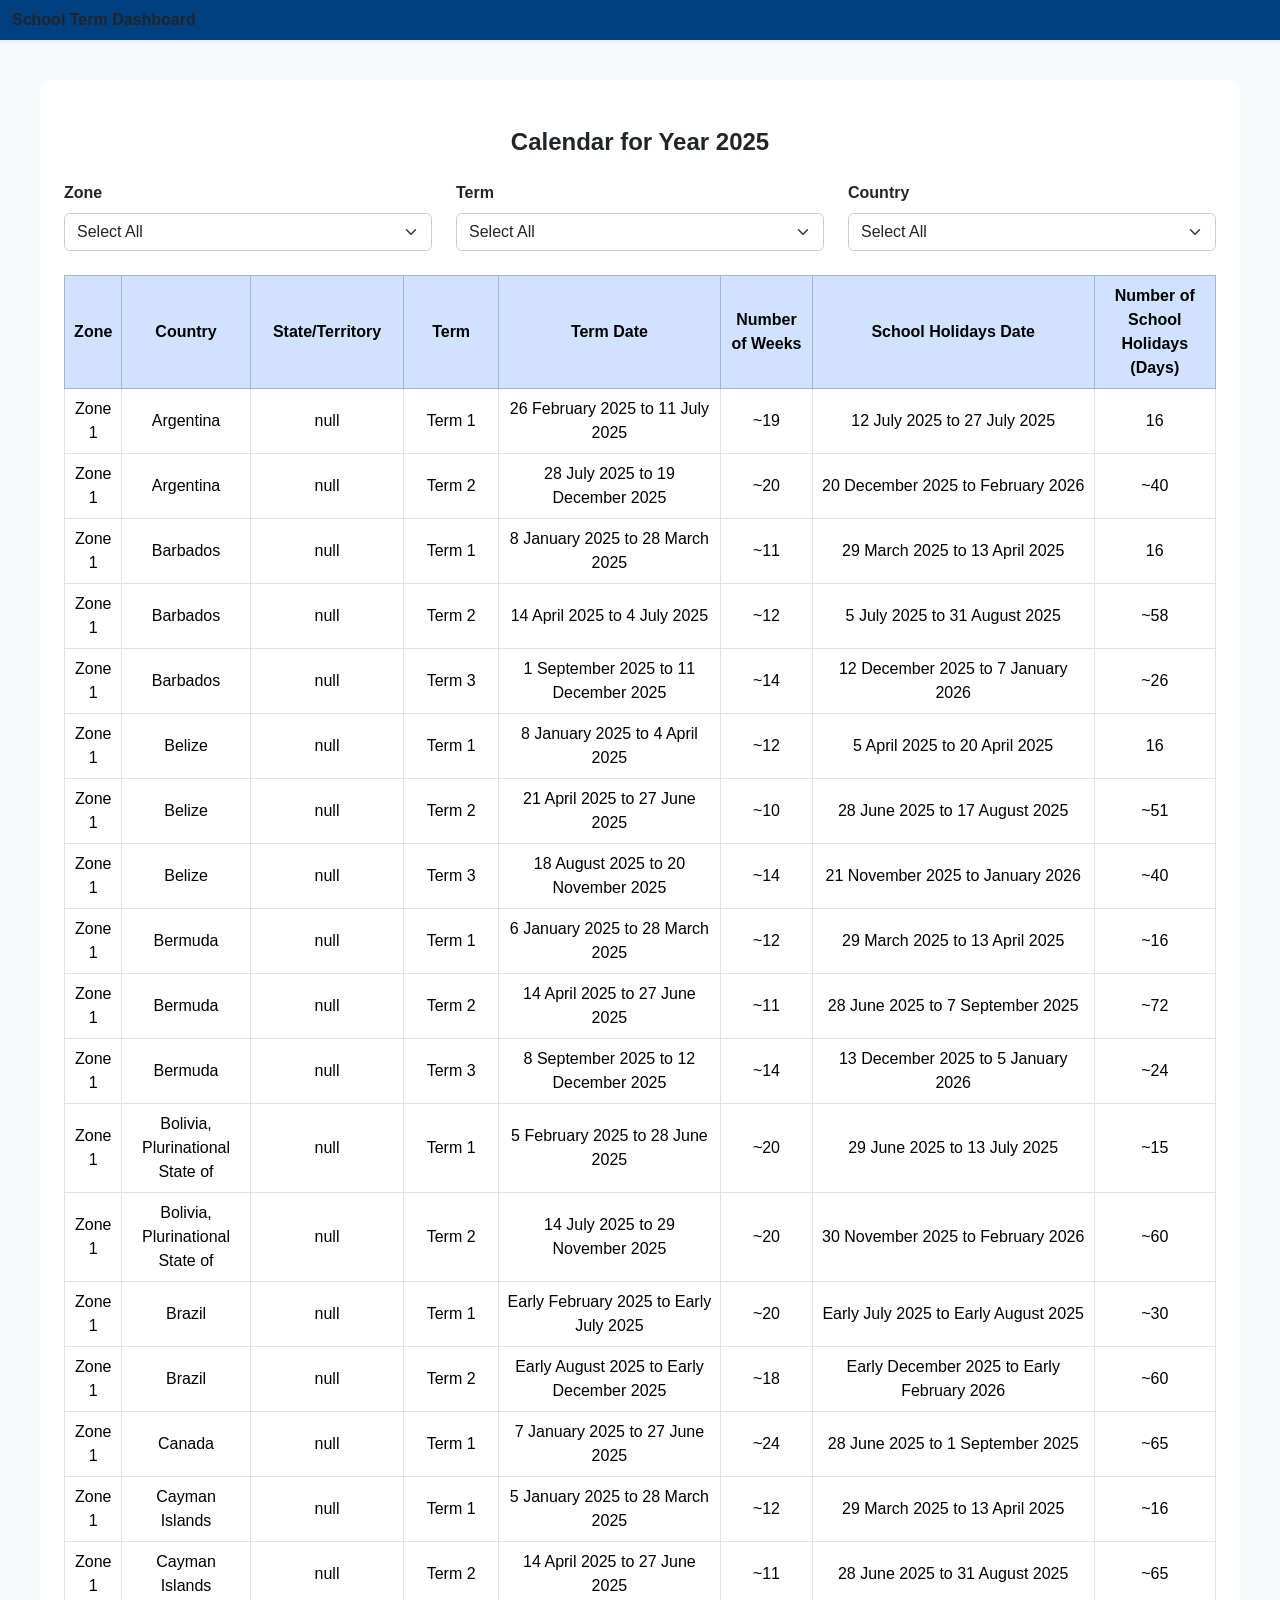
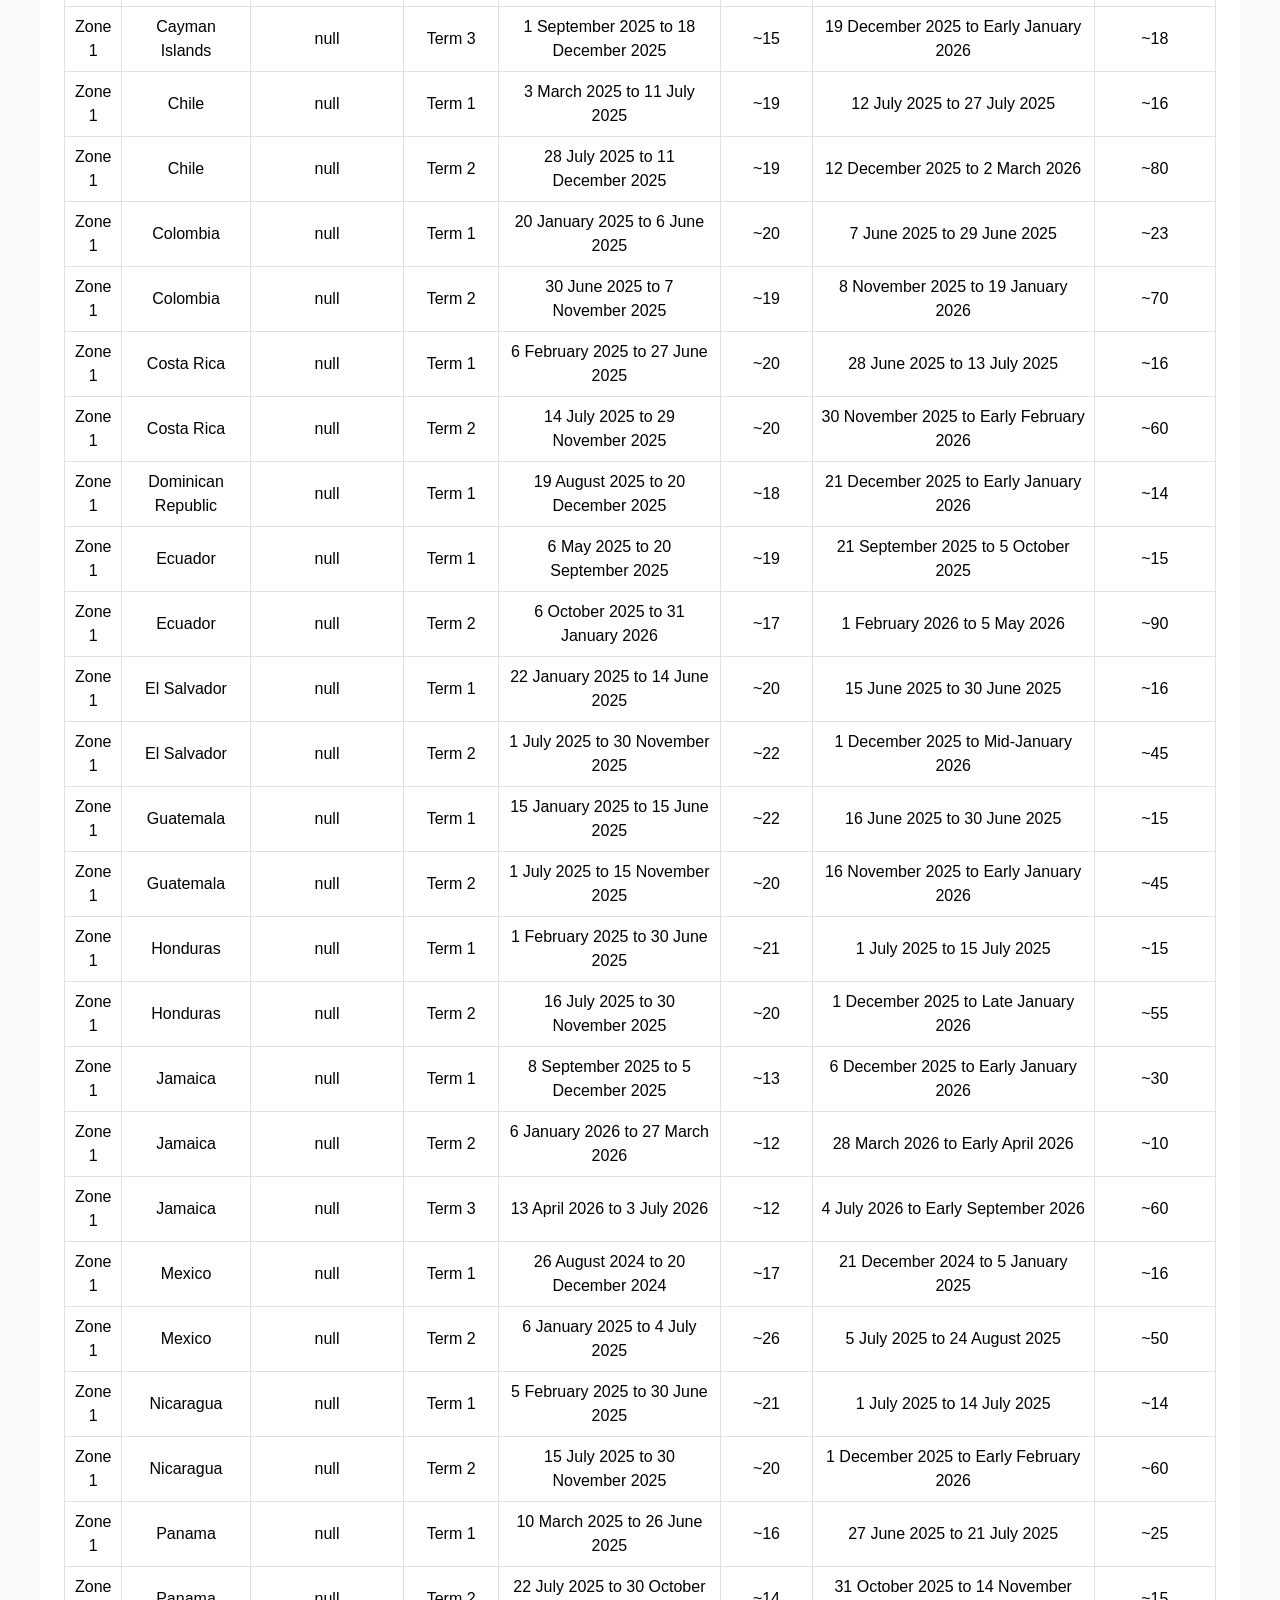
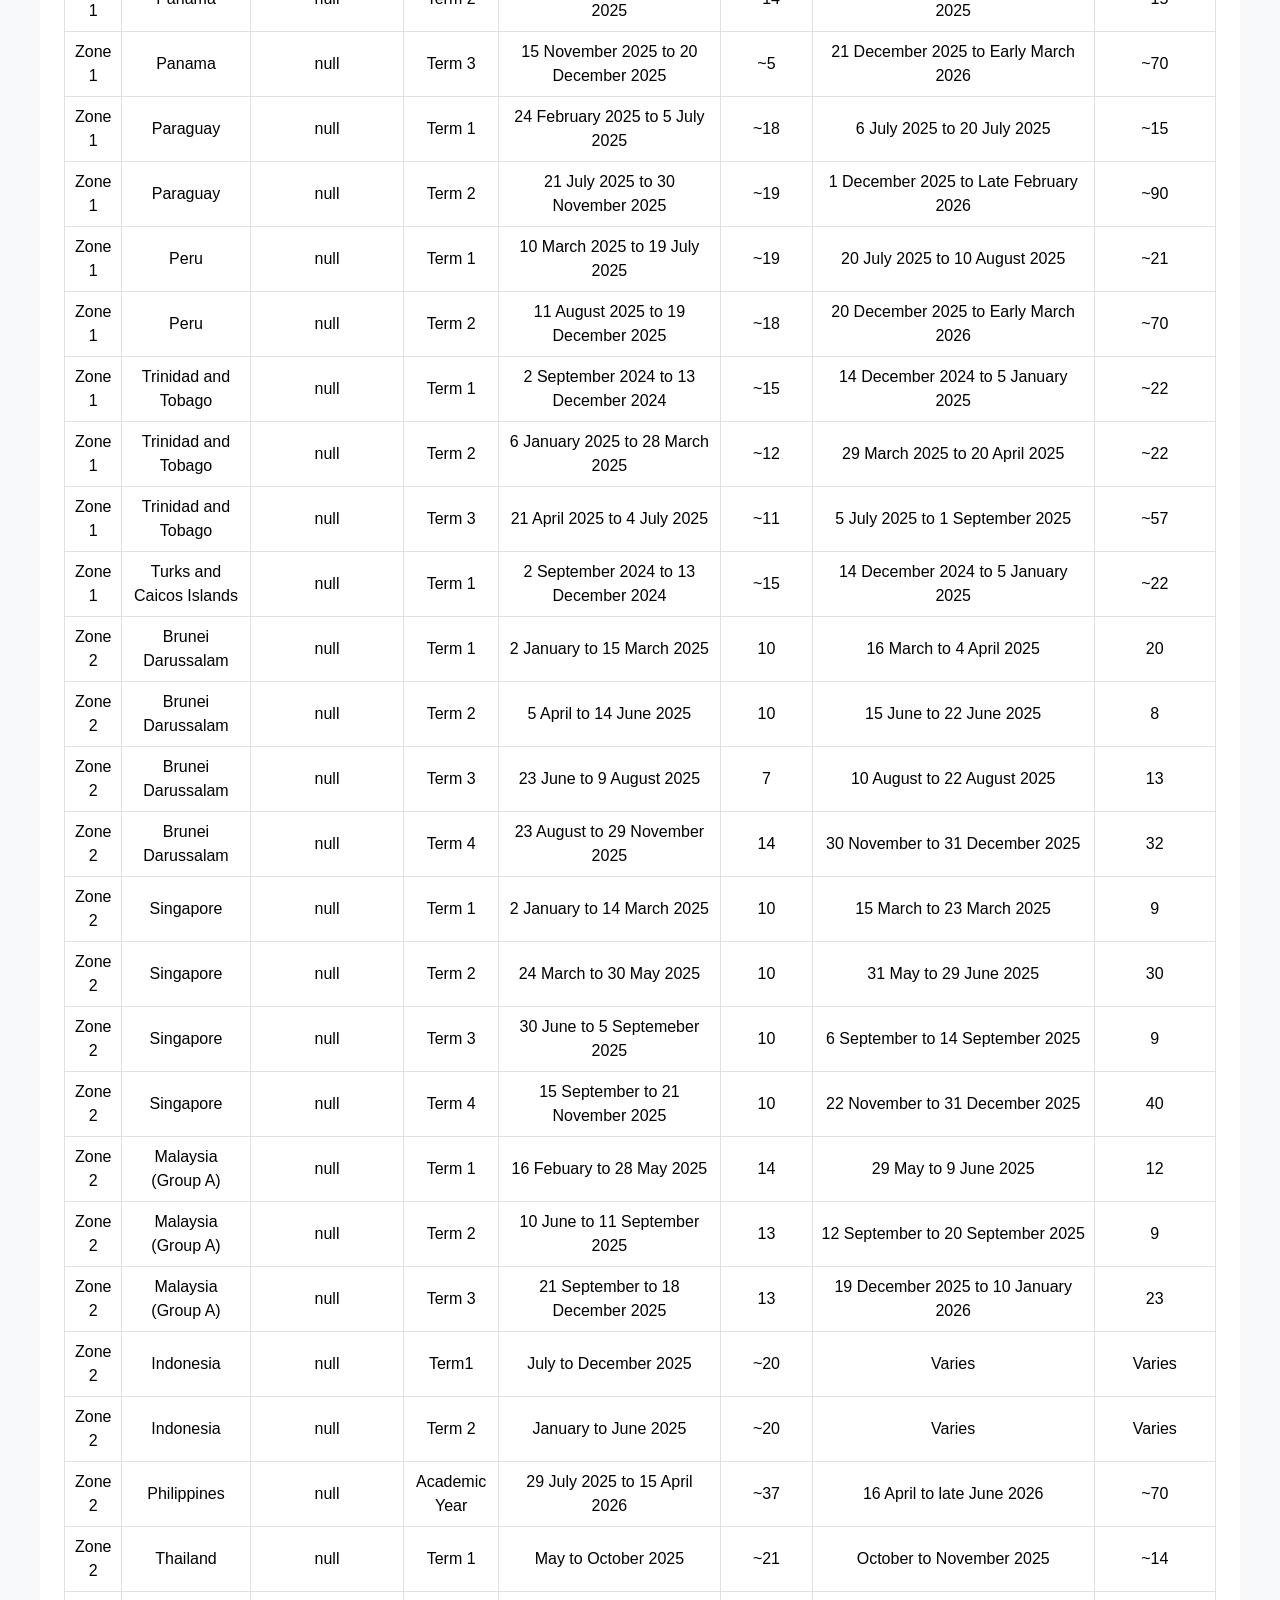
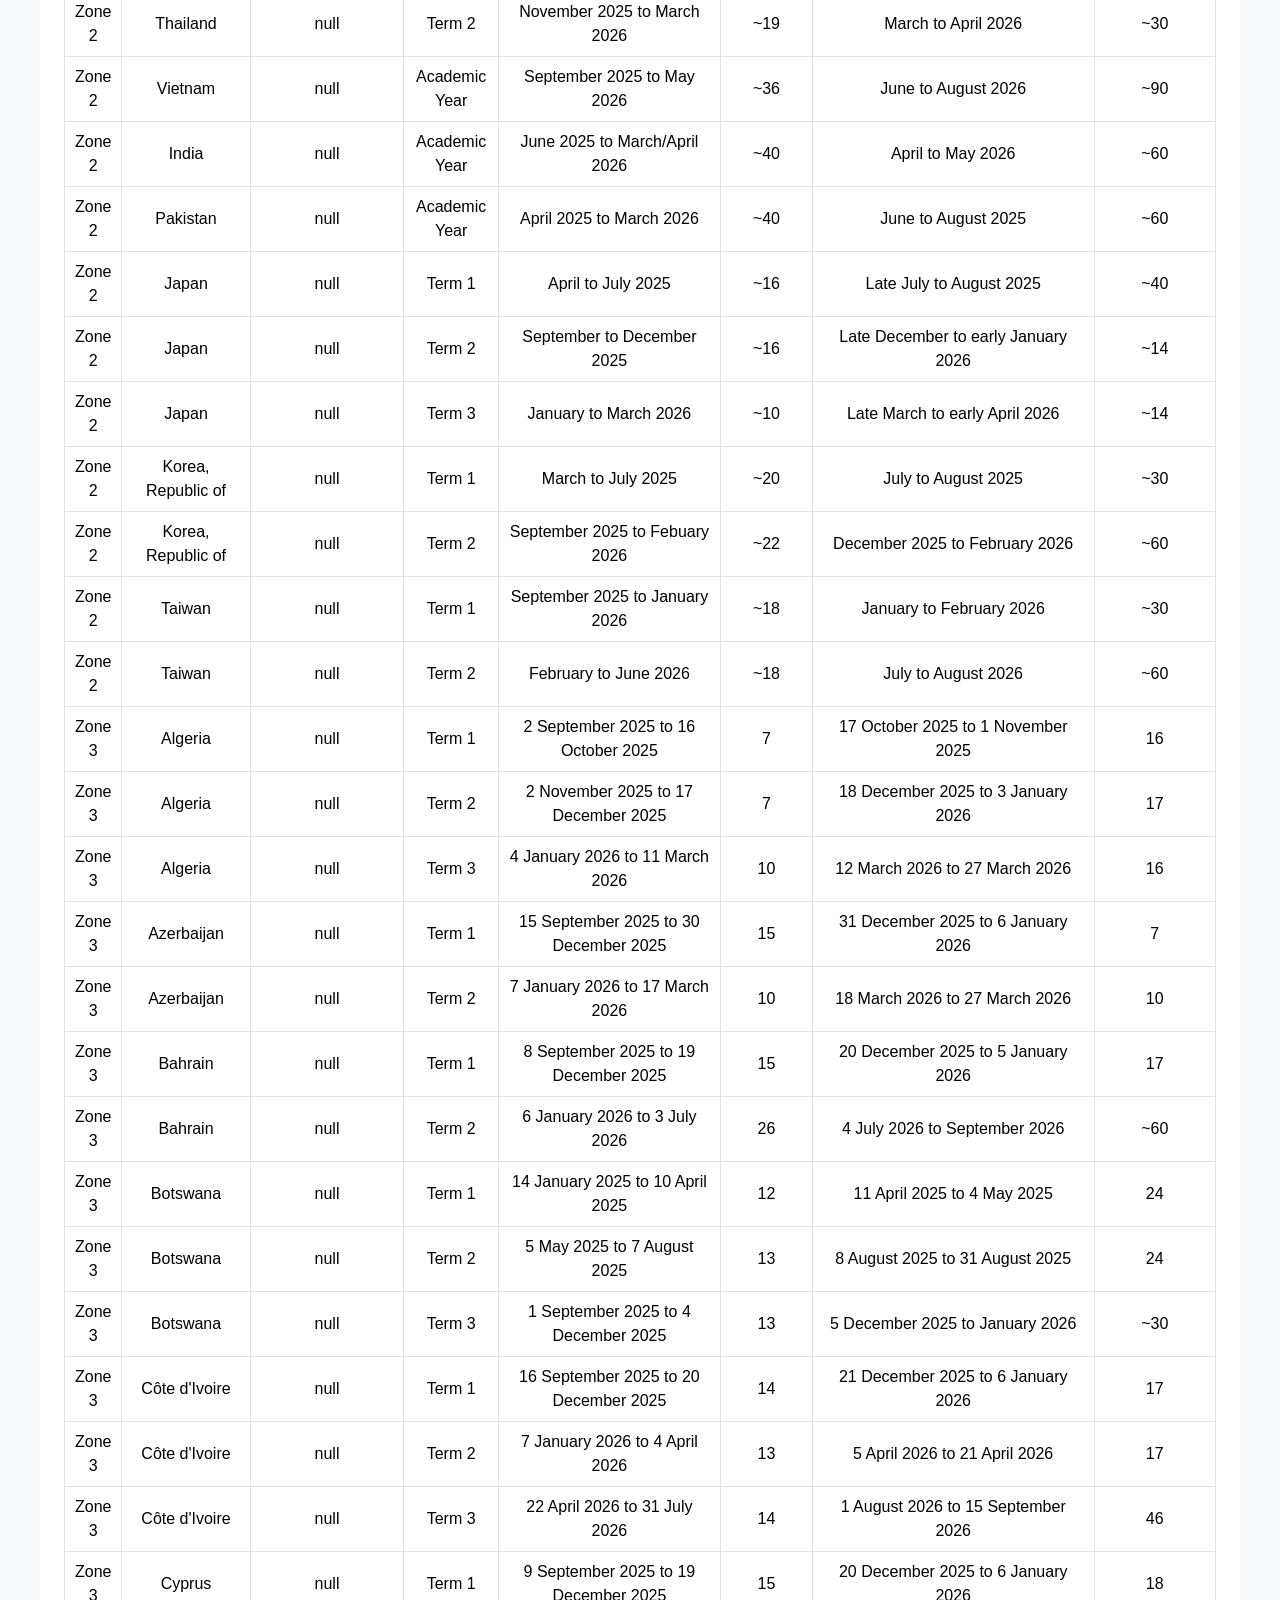
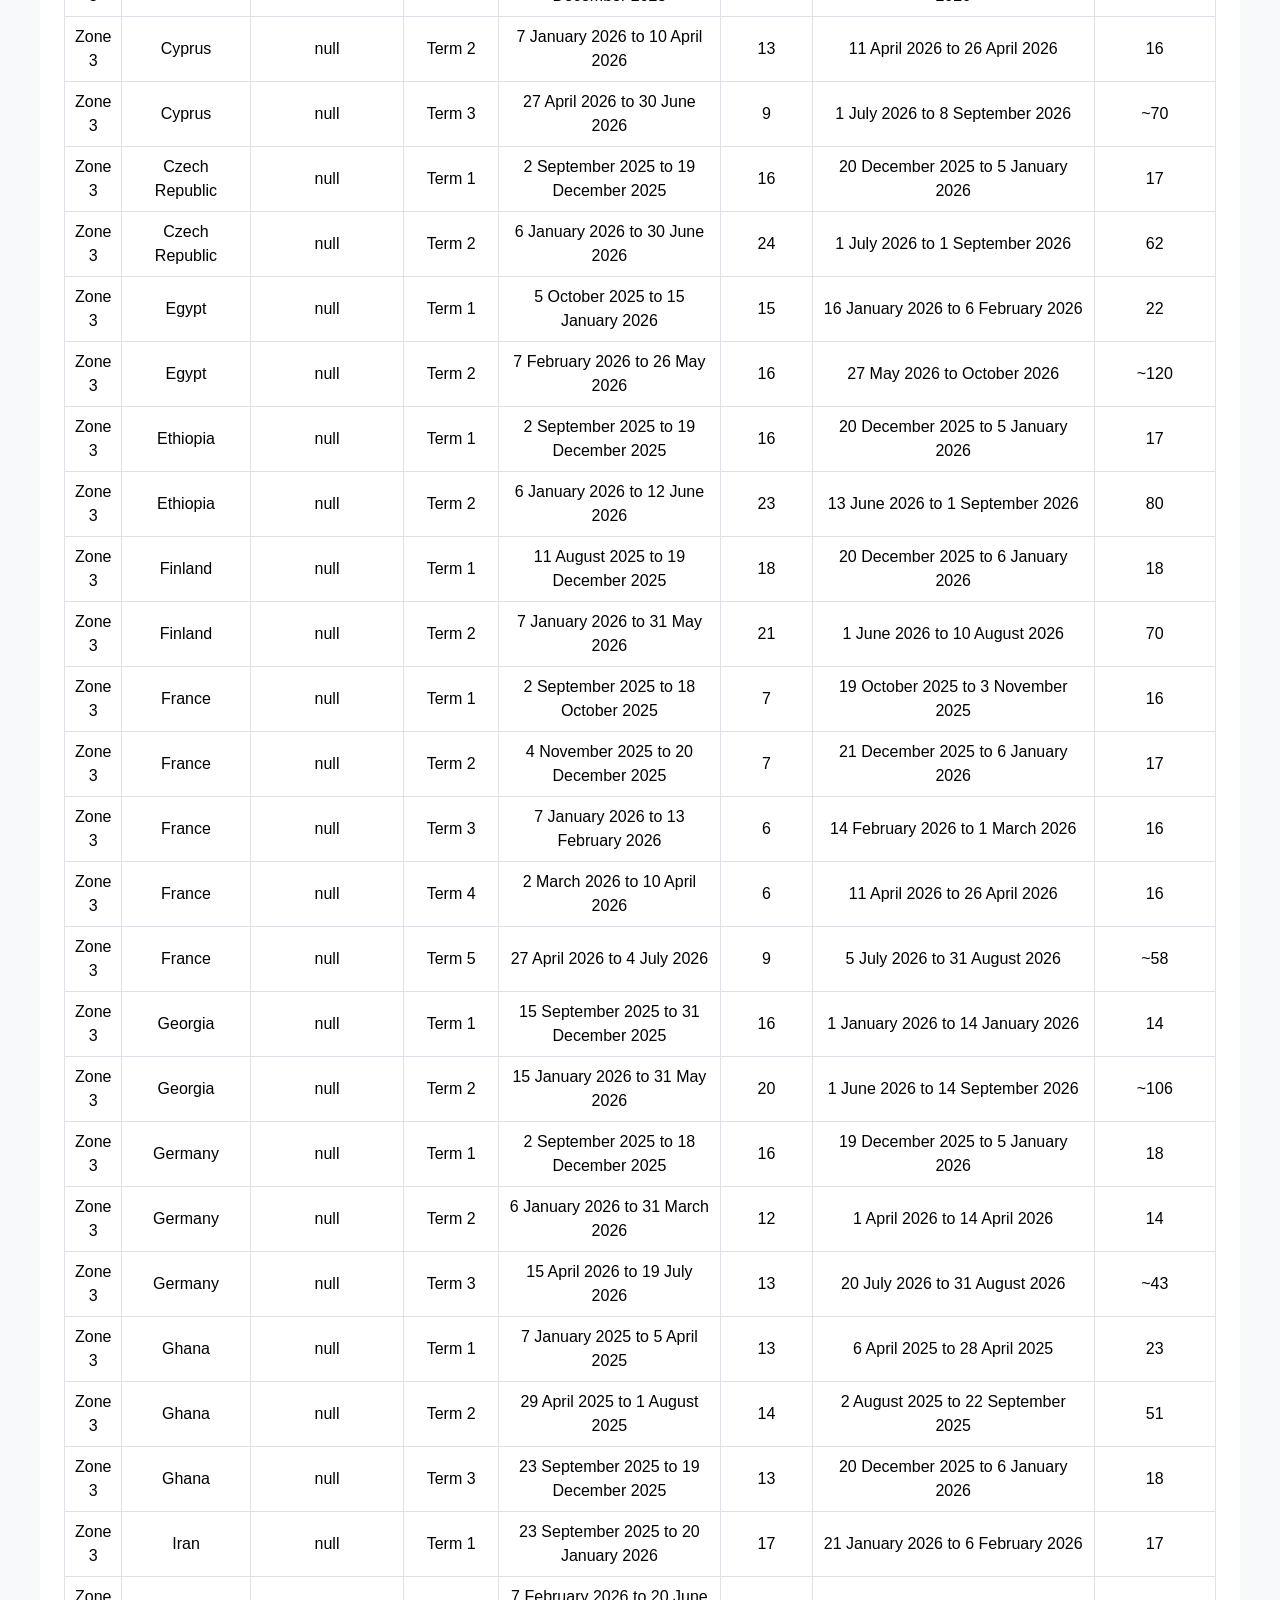
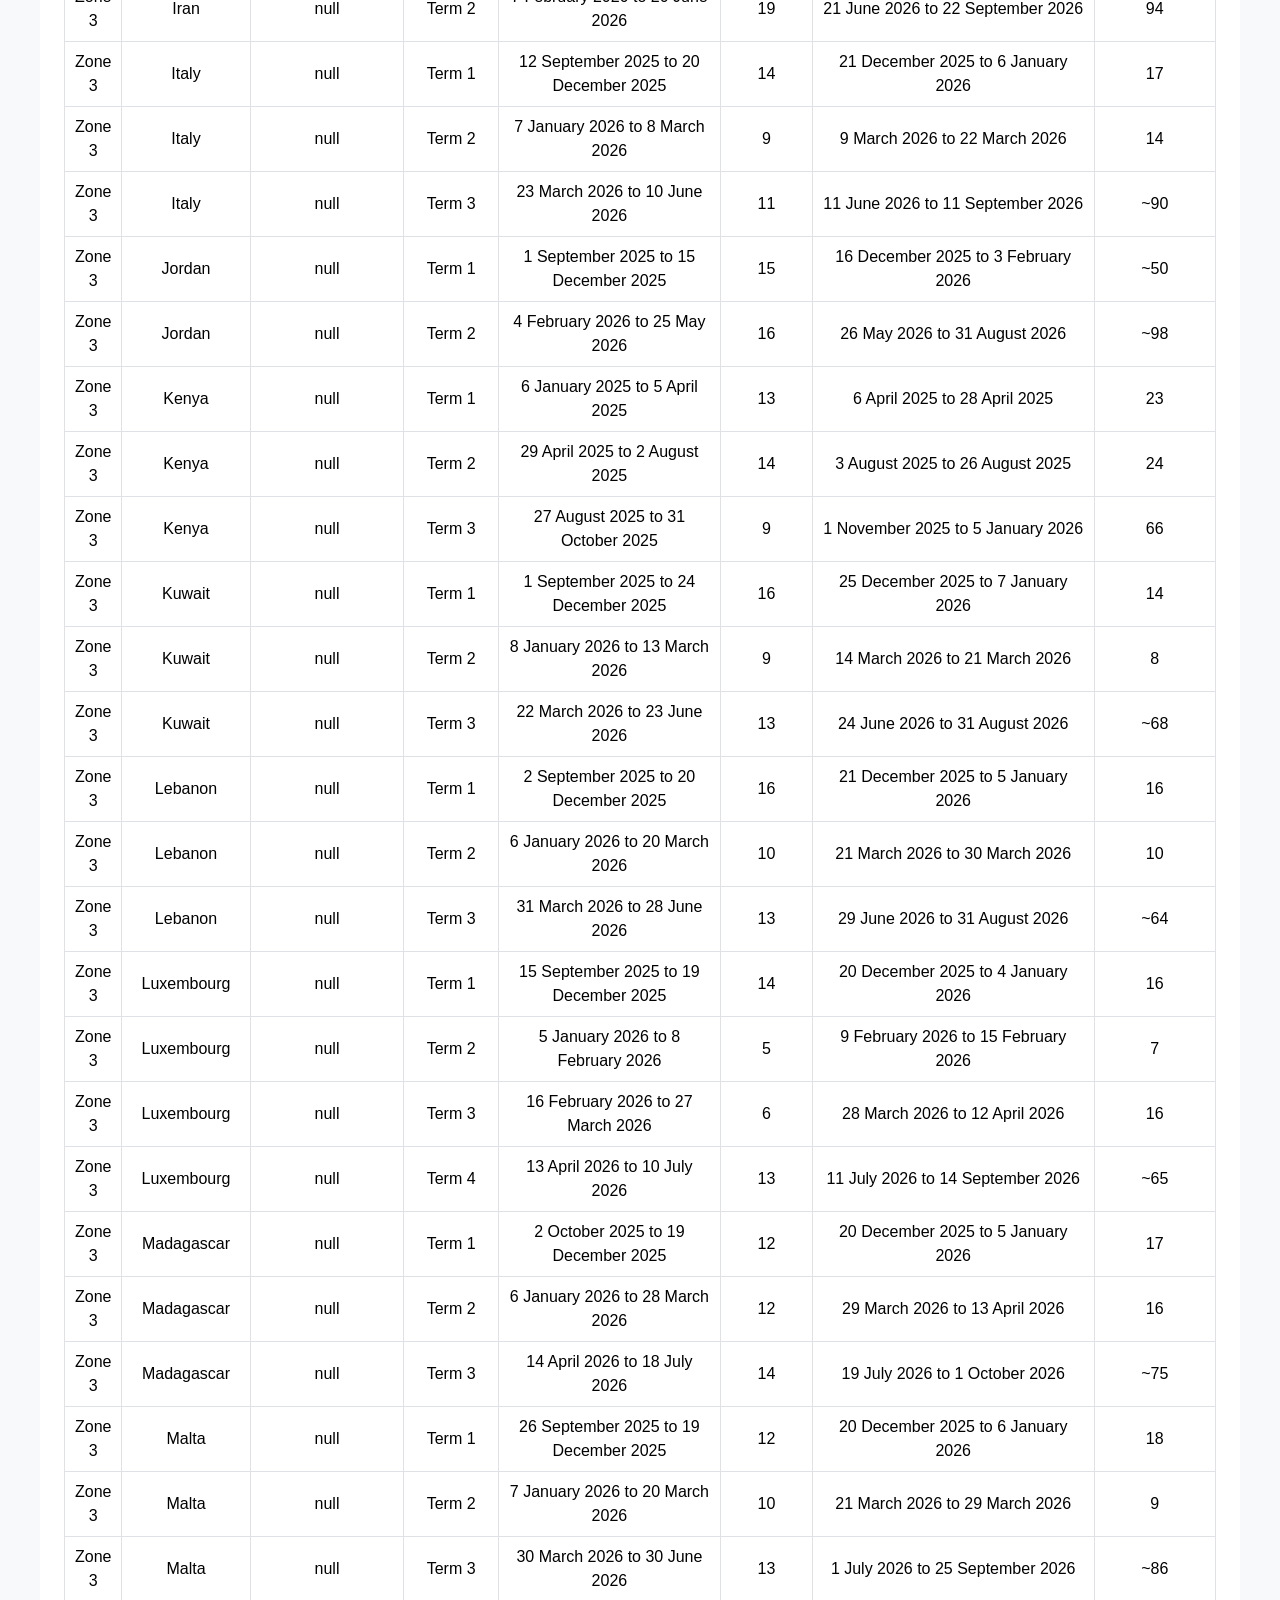
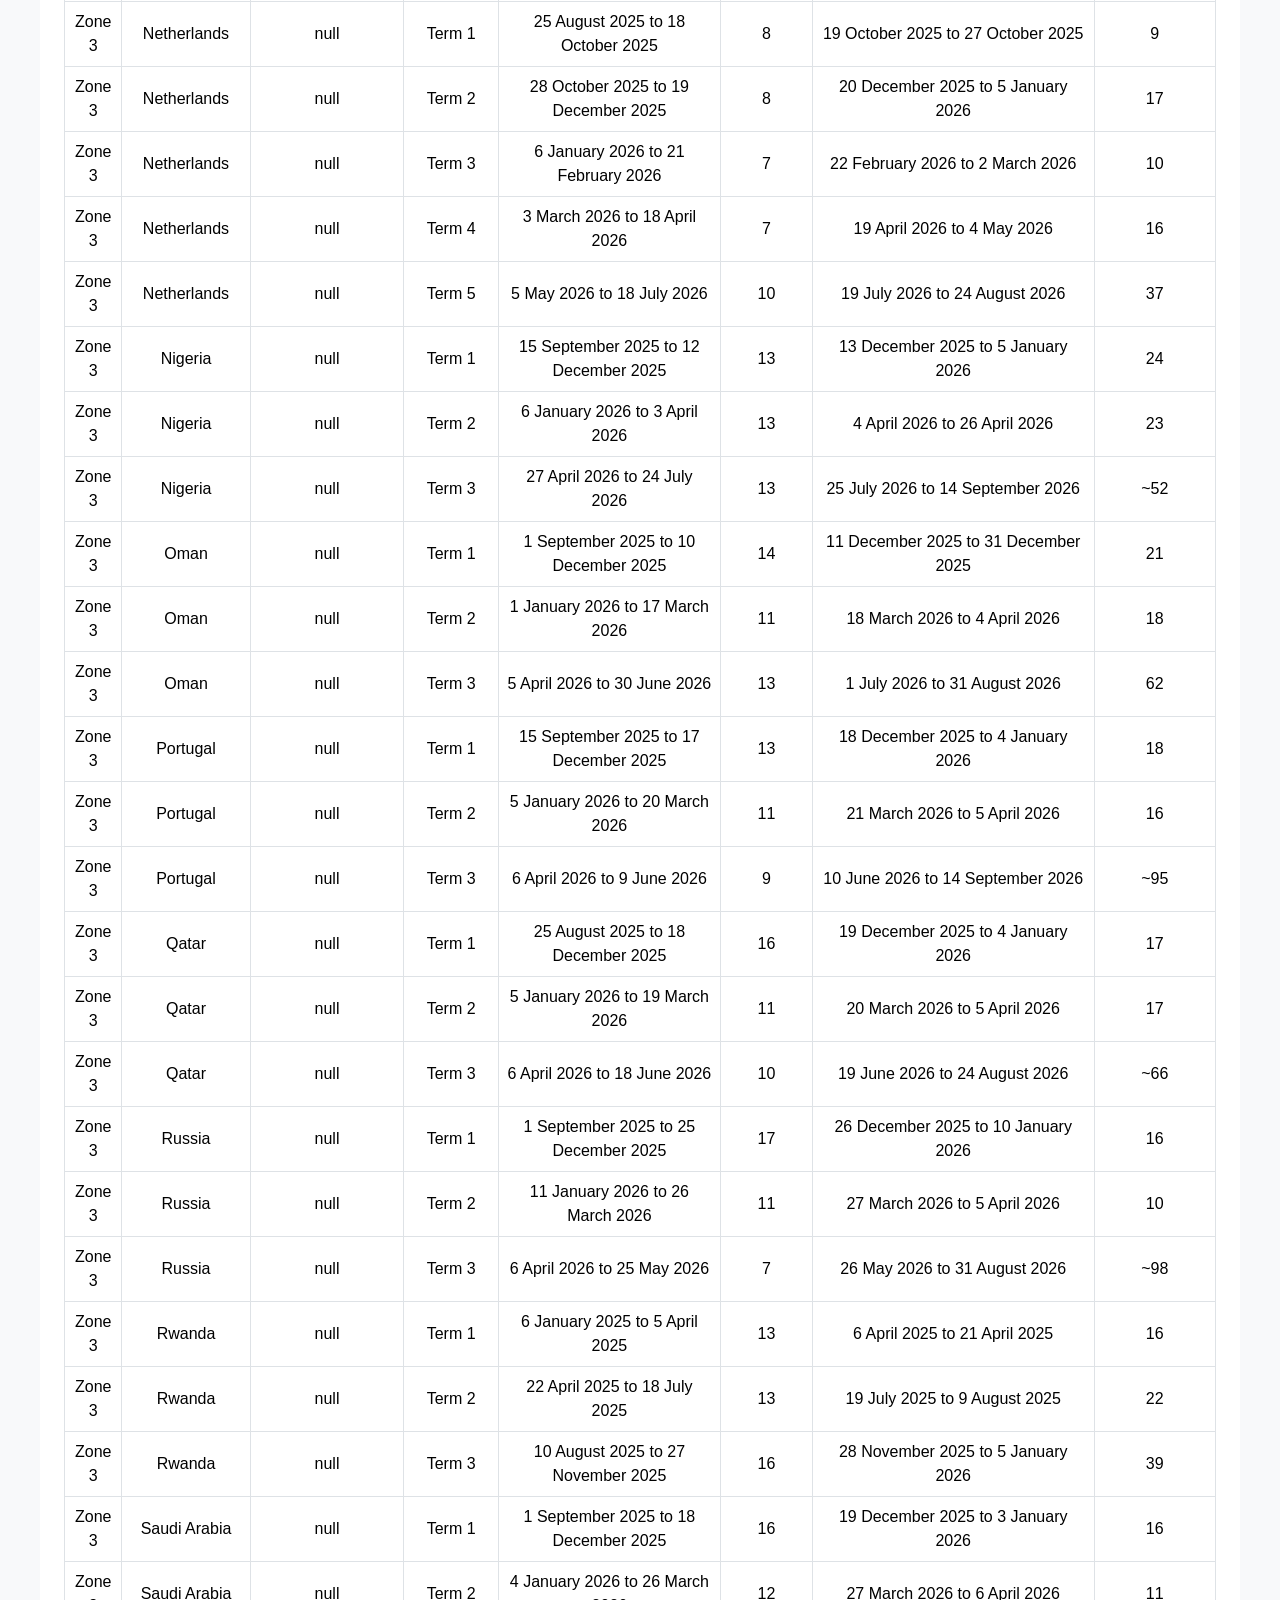
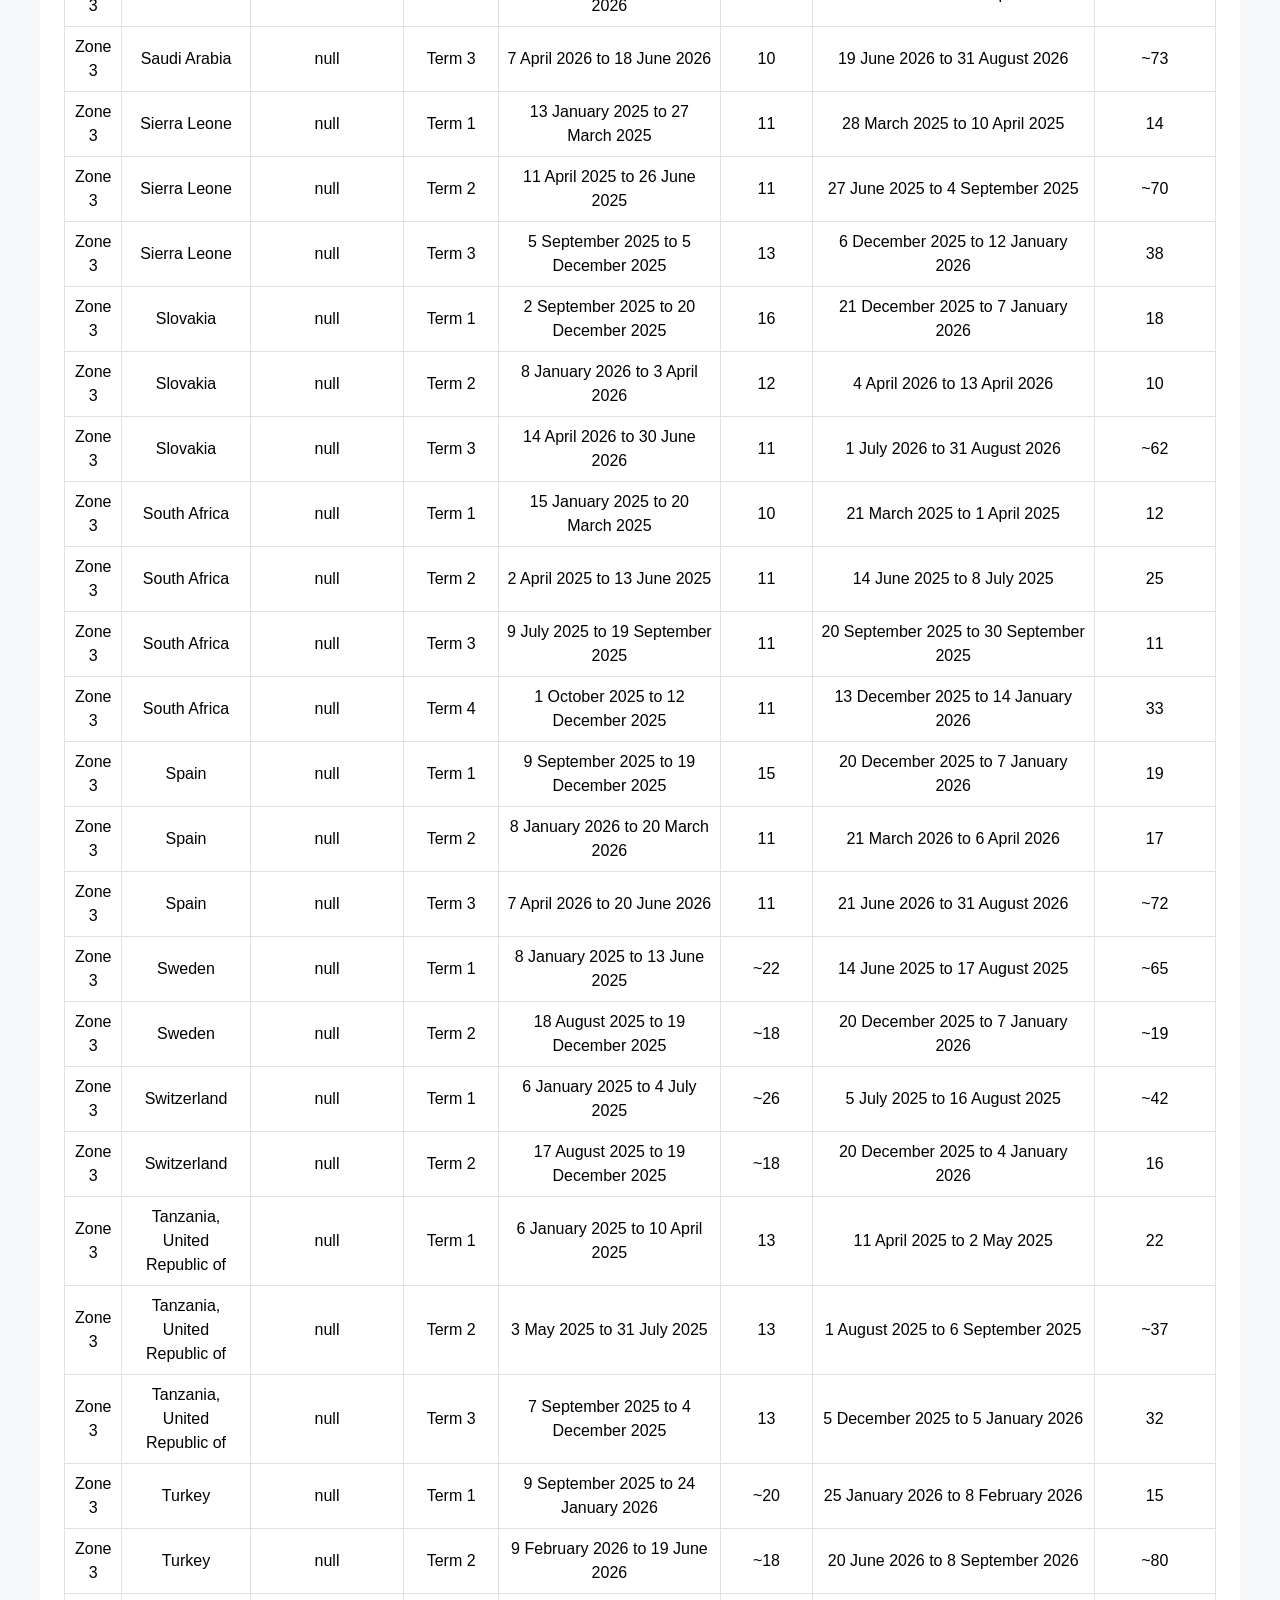
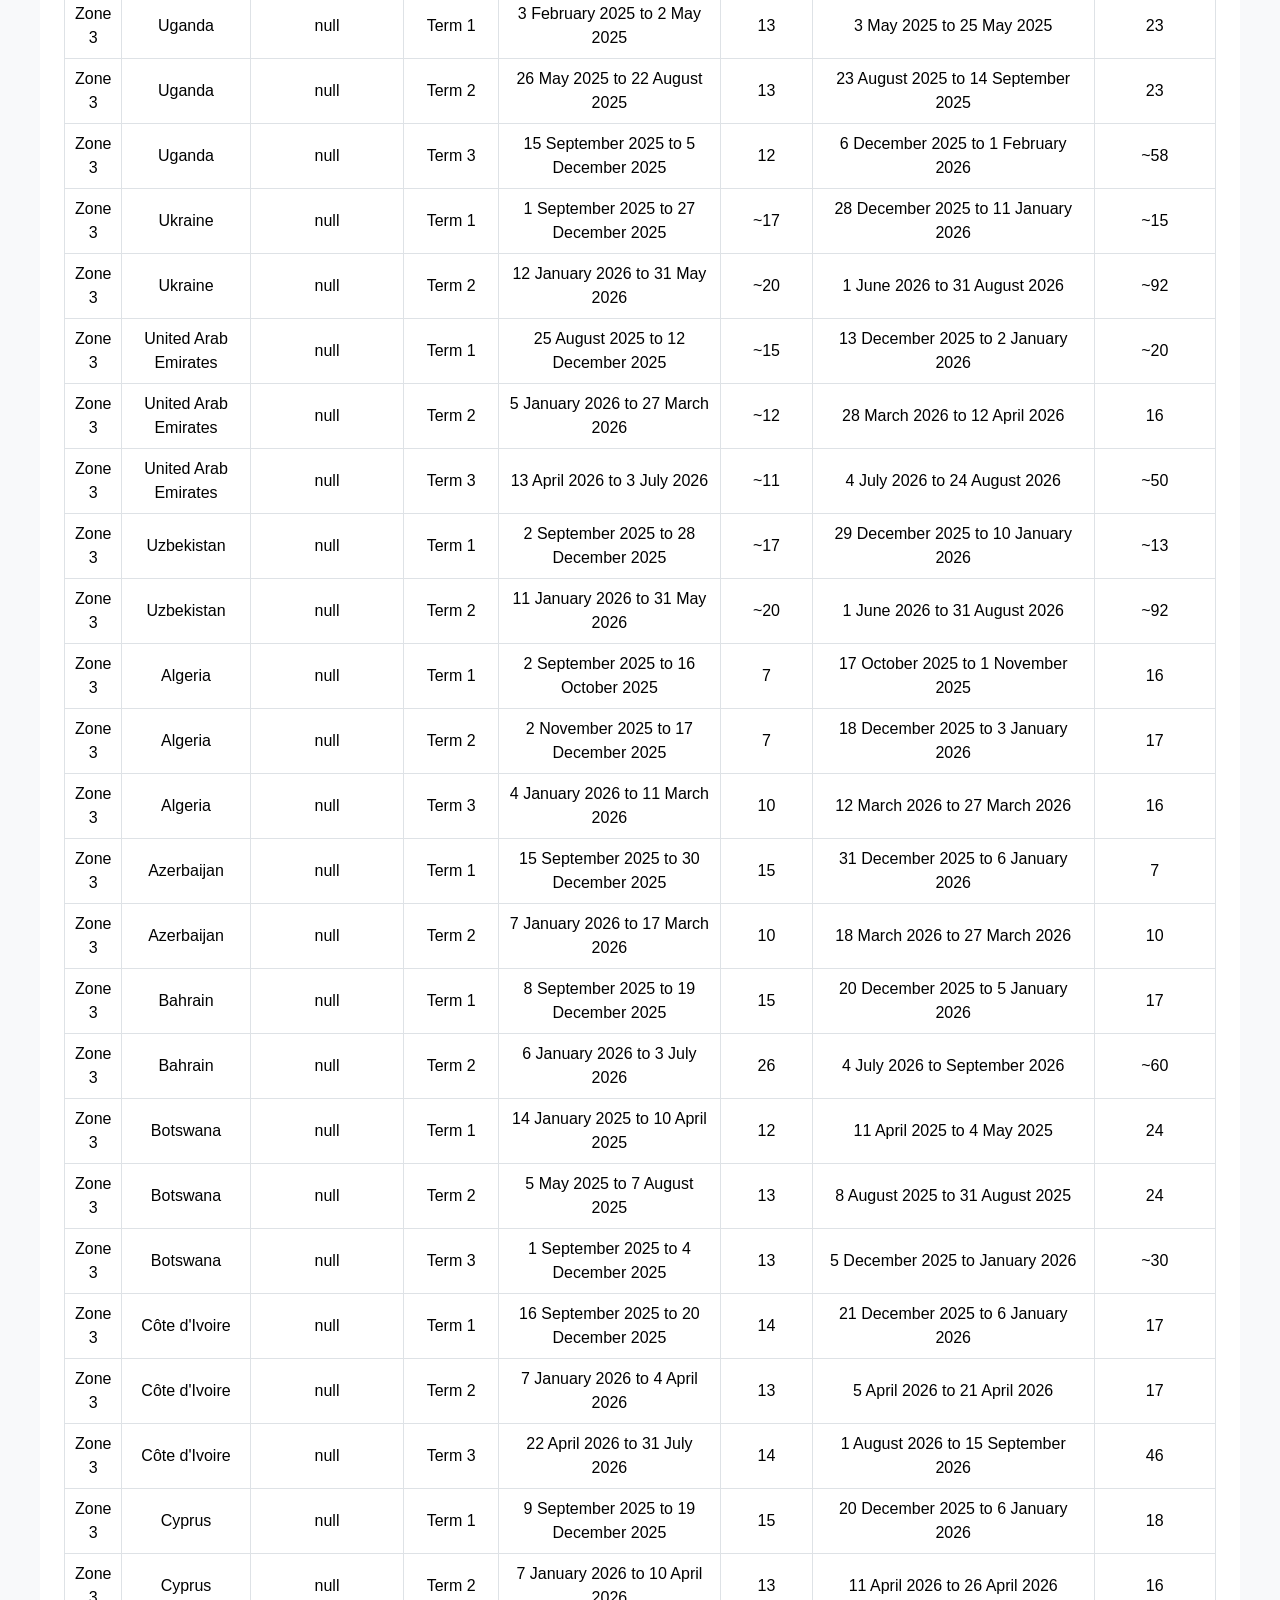
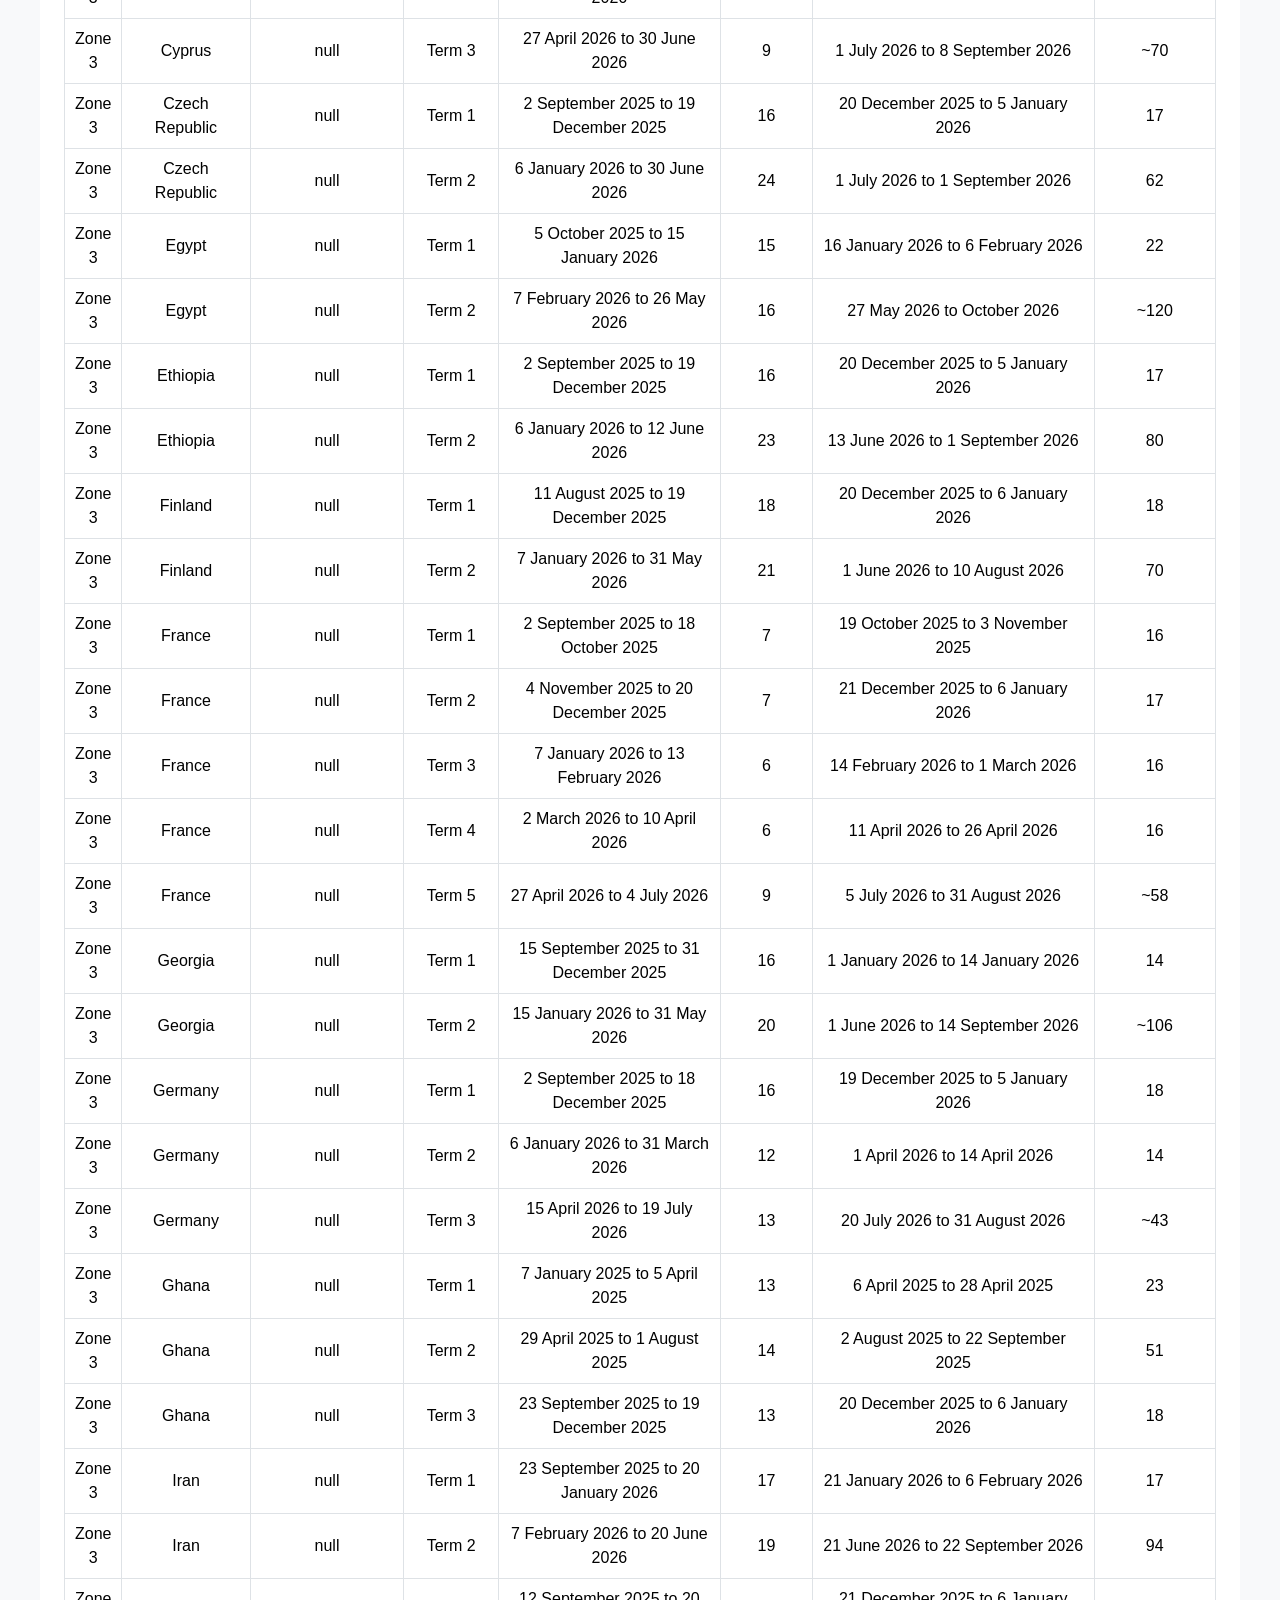
==== index.html @ 997d92f4 "Summary" ====
<!DOCTYPE html>
<html lang="en">
<head>
  <meta charset="UTF-8" />
  <title>Scholastic | School Term Dashboard</title>
  <meta name="viewport" content="width=device-width, initial-scale=1.0" />
  <link href="https://cdn.jsdelivr.net/npm/bootstrap@5.3.0-alpha1/dist/css/bootstrap.min.css" rel="stylesheet">
  <link rel="stylesheet" href="css/styles.css" />
</head>
<body>

  <nav class="navbar navbar-expand-lg navbar-dark bg-primary shadow-sm fixed-top">
    <div class="container-fluid">
      <span class="fw-bold">School Term Dashboard</span>
    </div>
  </nav>

  <main class="container dashboard-content">
    
    <!-- New label for the calendar year -->
    <div class="text-center my-4">
      <h4 class="fw-bold">Calendar for Year 2025</h4>
    </div>

    <div class="filters row mb-4">
      <div class="col-md-4">
        <label for="zoneFilter" class="form-label">Zone</label>
        <select id="zoneFilter" class="form-select">
          <option value="">All Zones</option>
        </select>
      </div>
      <div class="col-md-4">
        <label for="termFilter" class="form-label">Term</label>
        <select id="termFilter" class="form-select">
          <option value="">All Terms</option>
        </select>
      </div>
      <div class="col-md-4">
        <label for="countryFilter" class="form-label">Country</label>
        <select id="countryFilter" class="form-select">
          <option value="">All Countries</option>
        </select>
      </div>
    </div>

    <div class="table-responsive">
      <table class="table table-hover table-bordered text-center">
        <thead class="table-primary">
          <tr>
            <th>Zone</th>
            <th>Country</th>
            <th>State/Territory</th>
            <th>Term</th>
            <th>Term Date</th>
            <th>Number of Weeks</th>
            <th>School Holidays Date</th>
            <th>Number of School Holidays (Days)</th>
          </tr>
        </thead>
        <tbody id="dataTable"></tbody>
      </table>
    </div>
  </main>

  <script src="js/script.js"></script>
  <script src="https://cdn.jsdelivr.net/npm/bootstrap@5.3.0-alpha1/dist/js/bootstrap.bundle.min.js"></script>
</body>
</html>
---- css/styles.css ----
body {
  background-color: #f8f9fa;
  padding-top: 80px;
  font-family: 'Segoe UI', Tahoma, Geneva, Verdana, sans-serif;
}
.container {
    max-width: 1200px;
    margin-top: 40px; /* added margin to create space from navbar */
    padding: 24px 24px 40px;
    background-color: #fff;
    border-radius: 10px;
    
}
.navbar {
  background-color: #004080 !important;
  box-shadow: 0 4px 6px rgba(0, 0, 0, 0.1);
}
.navbar .nav-link,
.navbar .navbar-brand {
    color: #fff !important;
    font-weight: 500;
  }
  
.navbar .nav-link:hover,
.navbar .navbar-brand:hover {
    color: #ffdd57 !important;
  }

.logo {
  height: 60px;
  width: auto;
  padding-left: 10px;
padding-right: 10px;
}

.dashboard-content {
  max-width: 1200px;
  margin: auto;
}

.table thead th {
  vertical-align: middle;
  
}
td.Zone{
  white-space: nowrap;
}
td.Term{
  white-space: nowrap;
}

.table td, .table th {
  vertical-align: middle;
}

.filters select {
  background-color: #fff;
  border: 1px solid #ccc;
}

.filters .form-label {
  font-weight: 600;
}
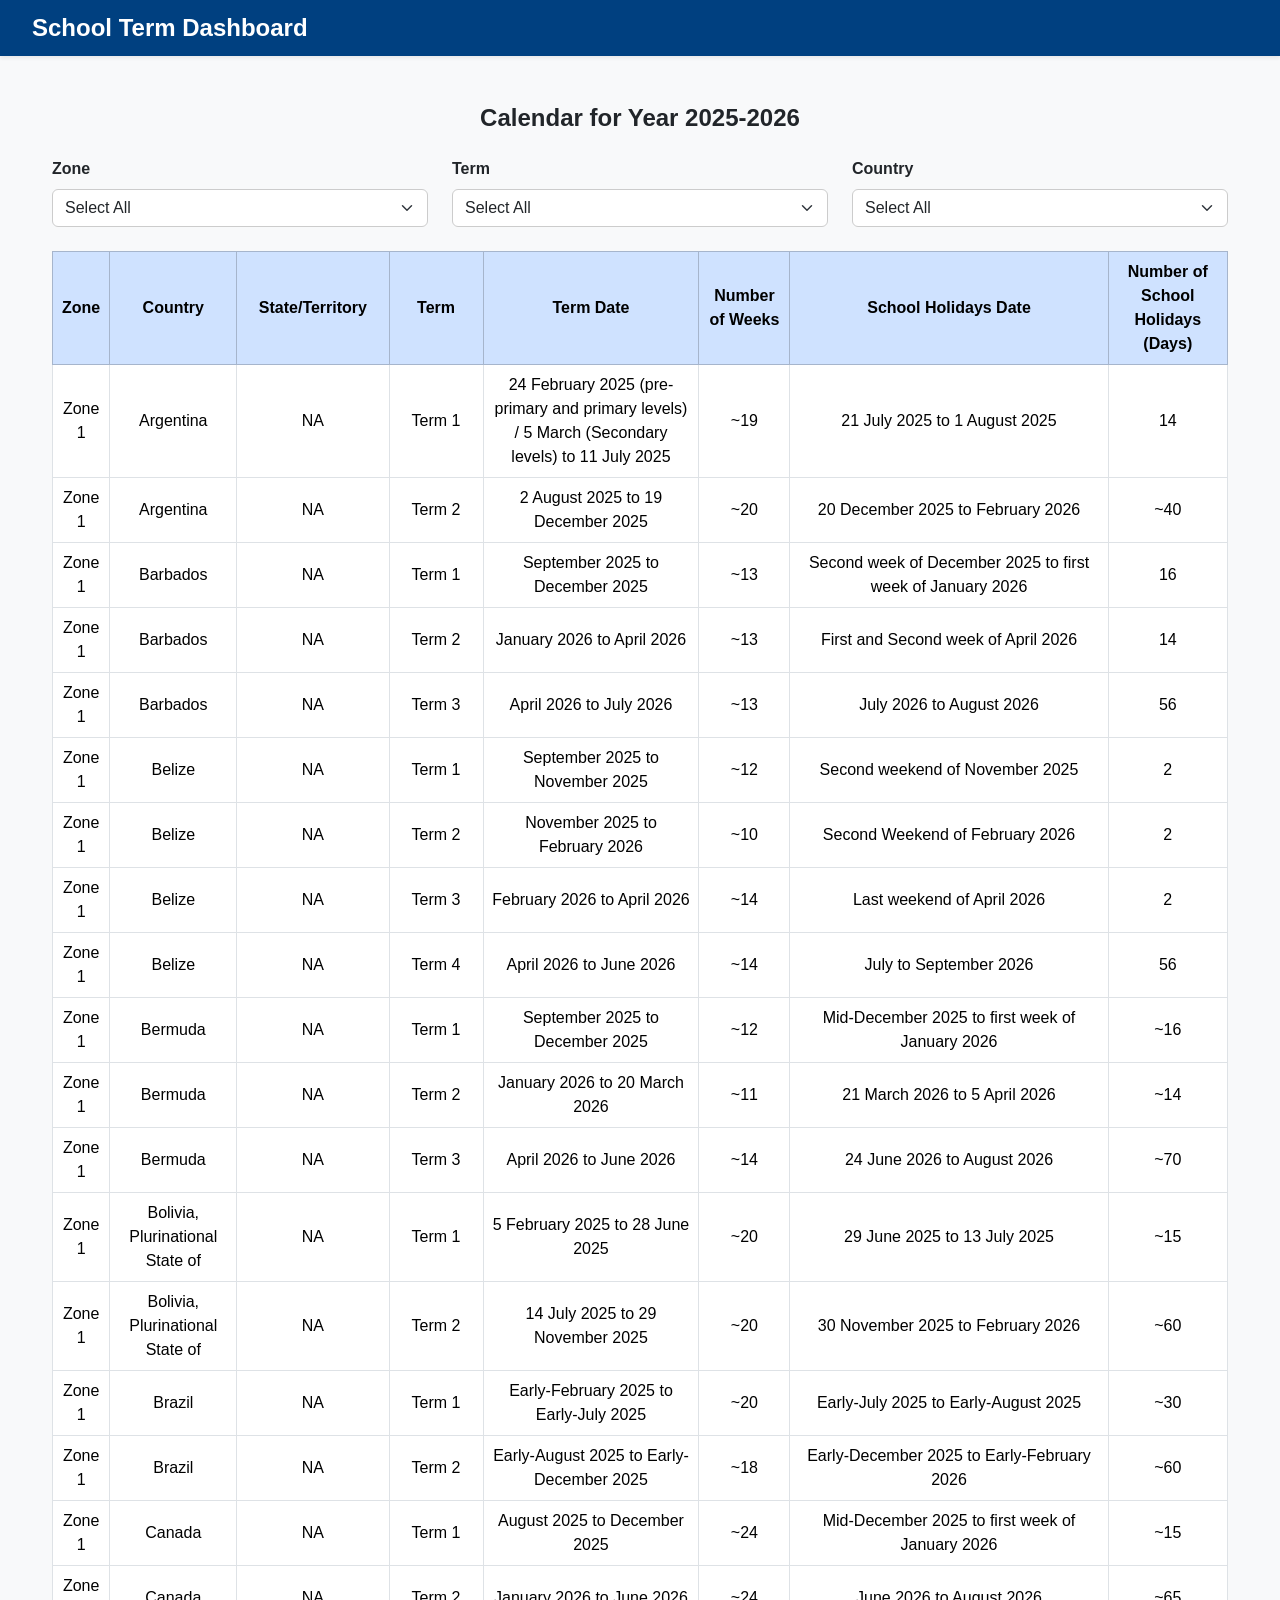
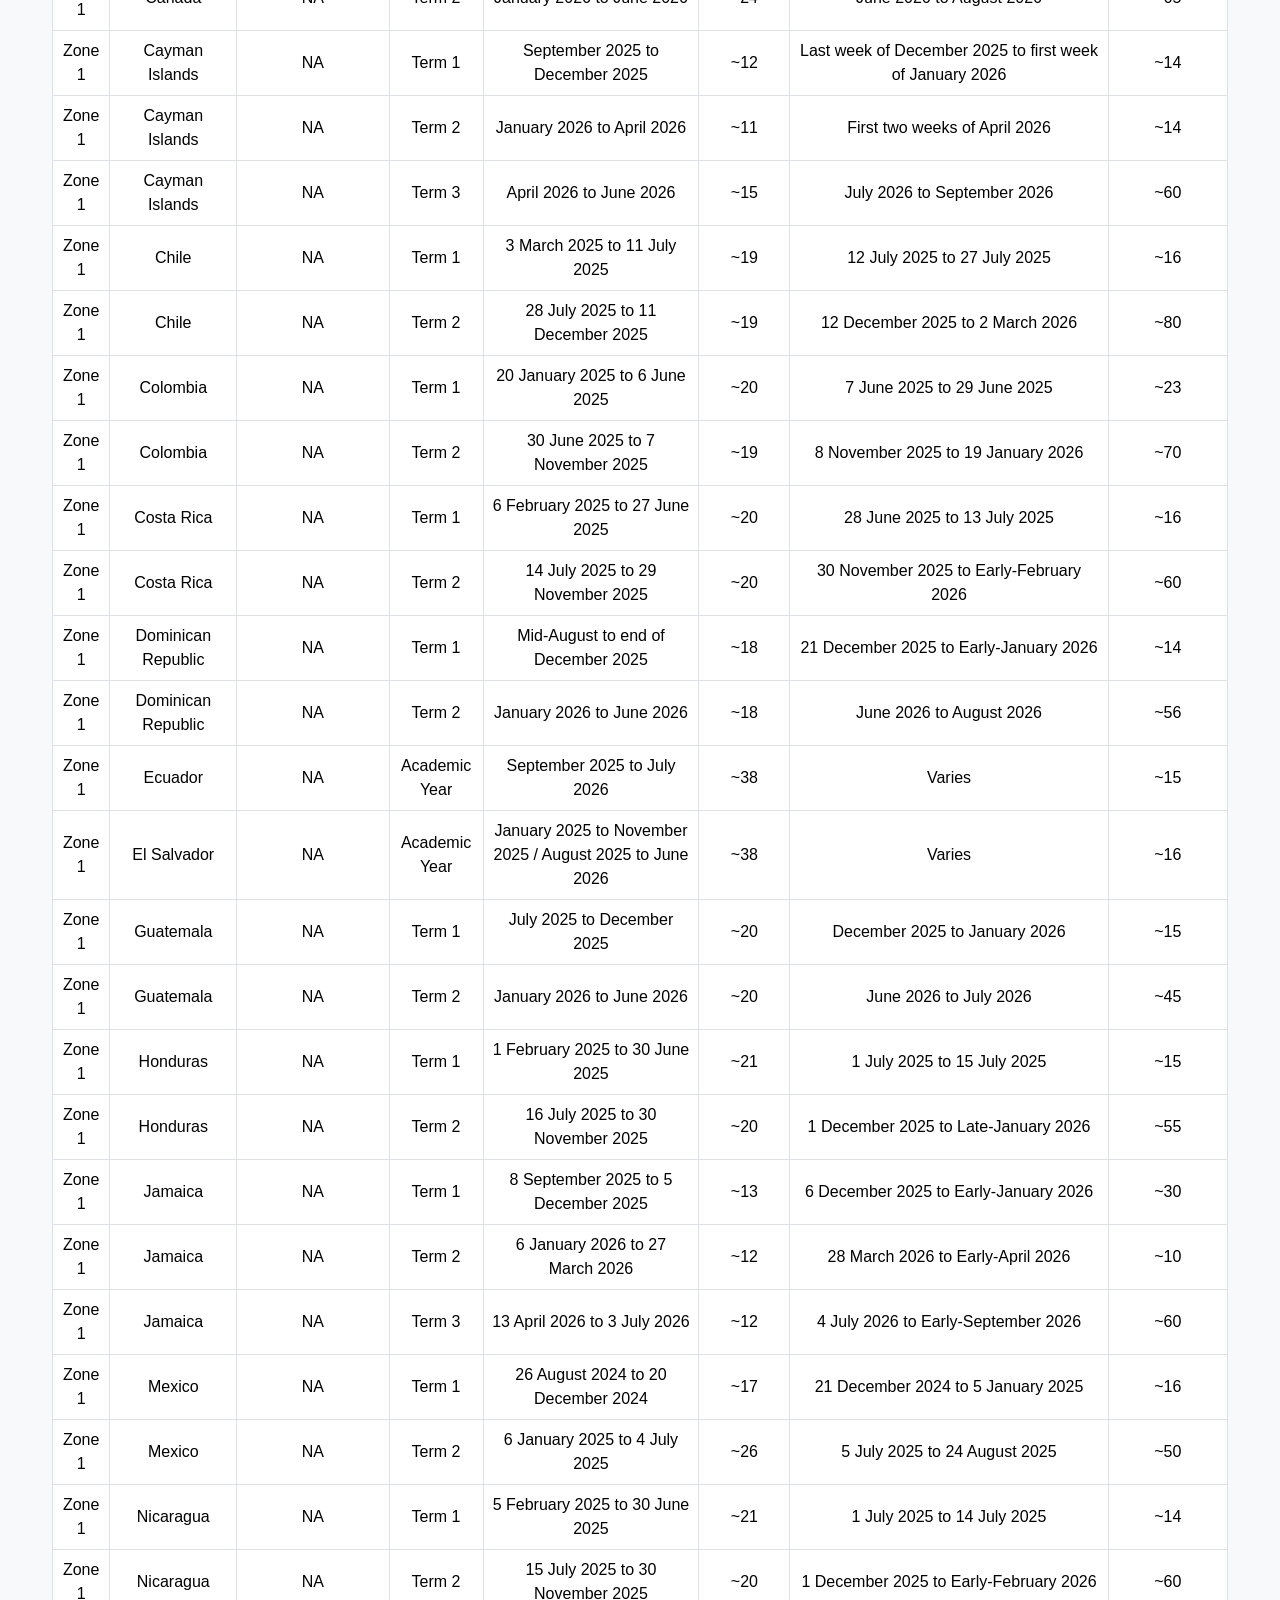
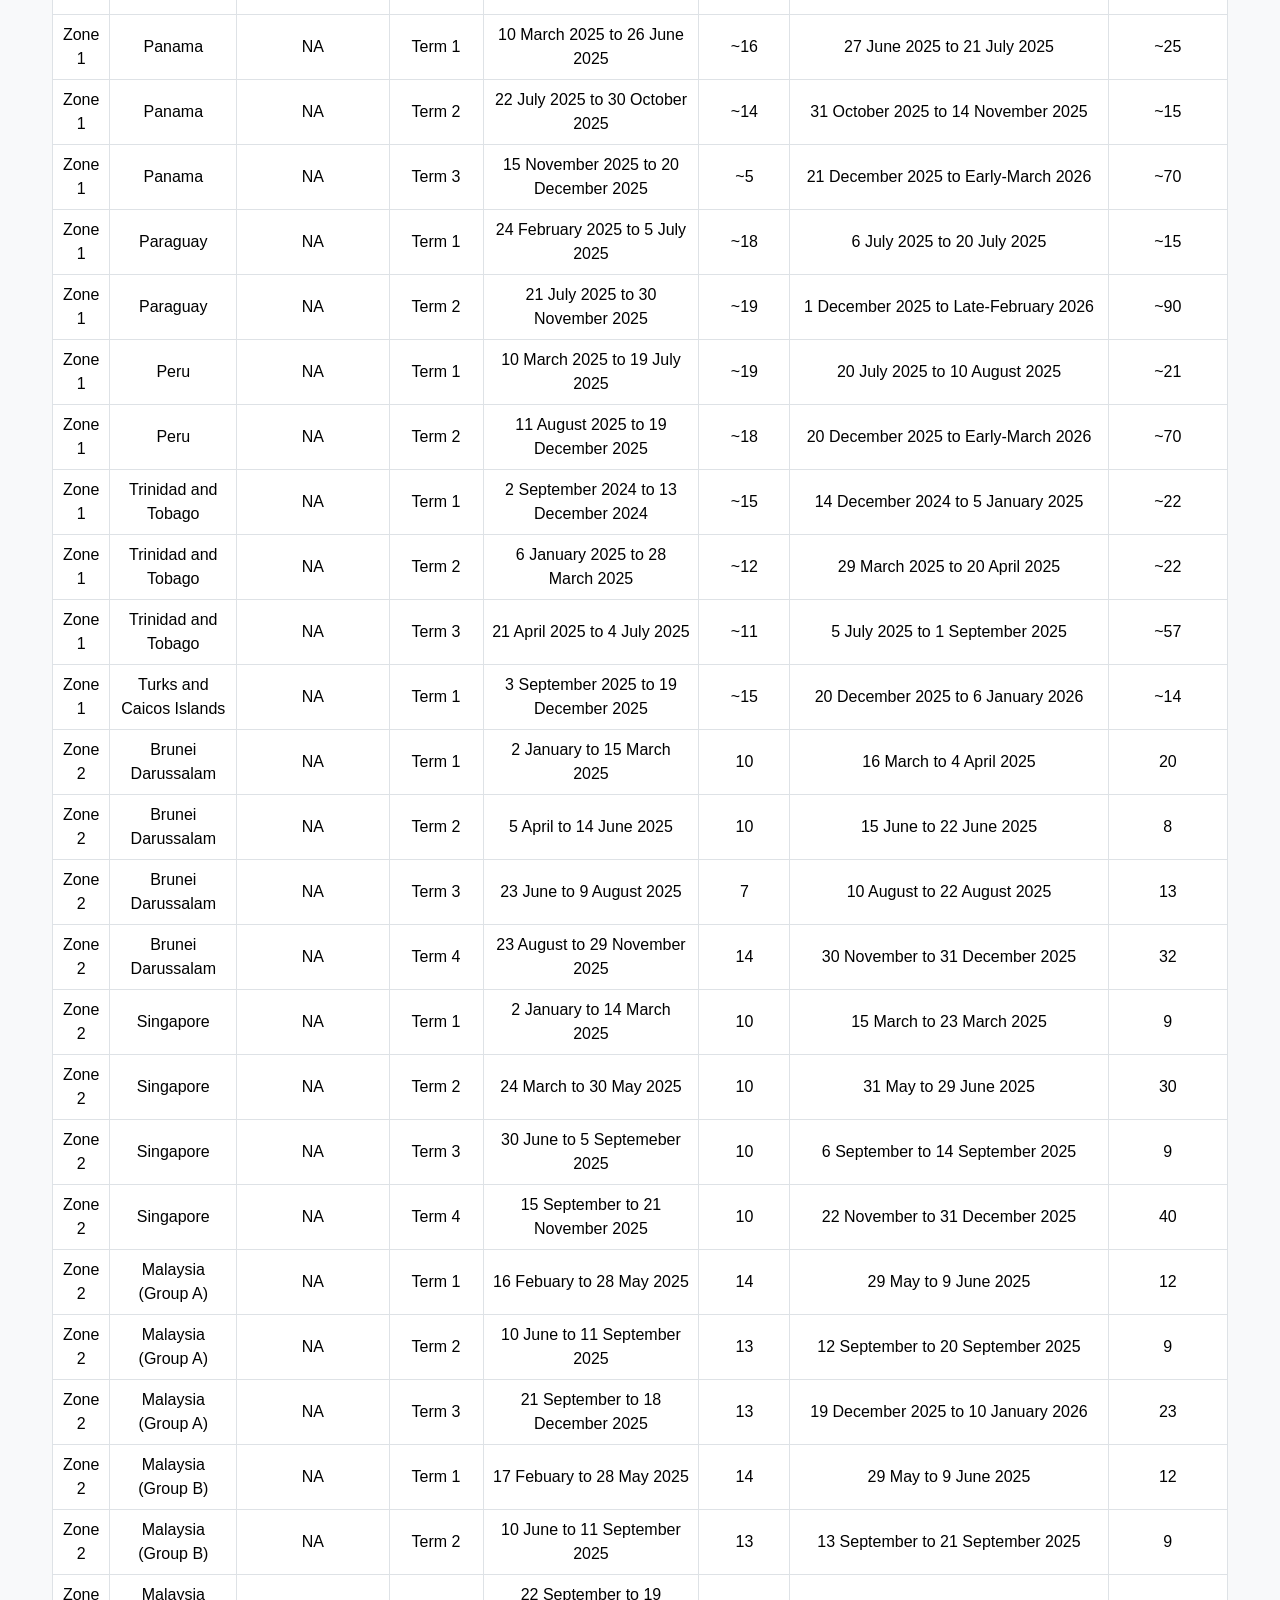
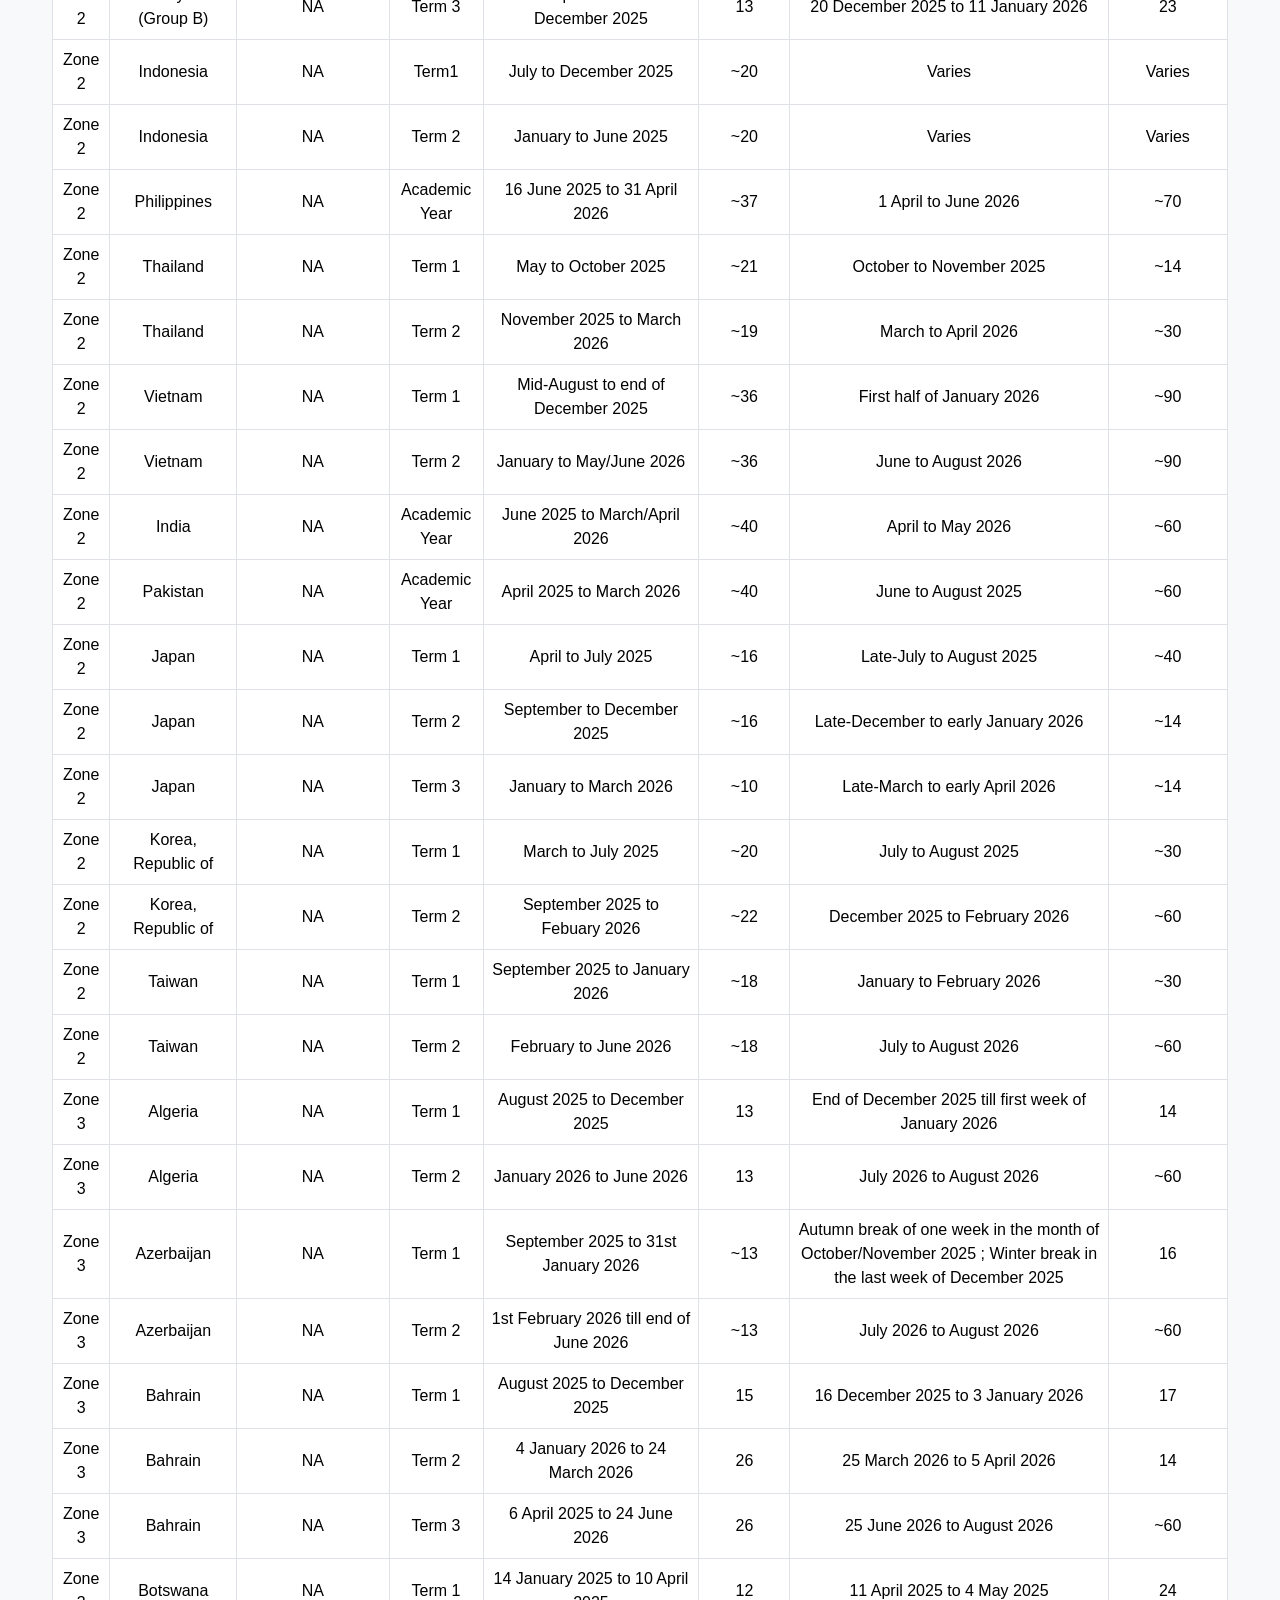
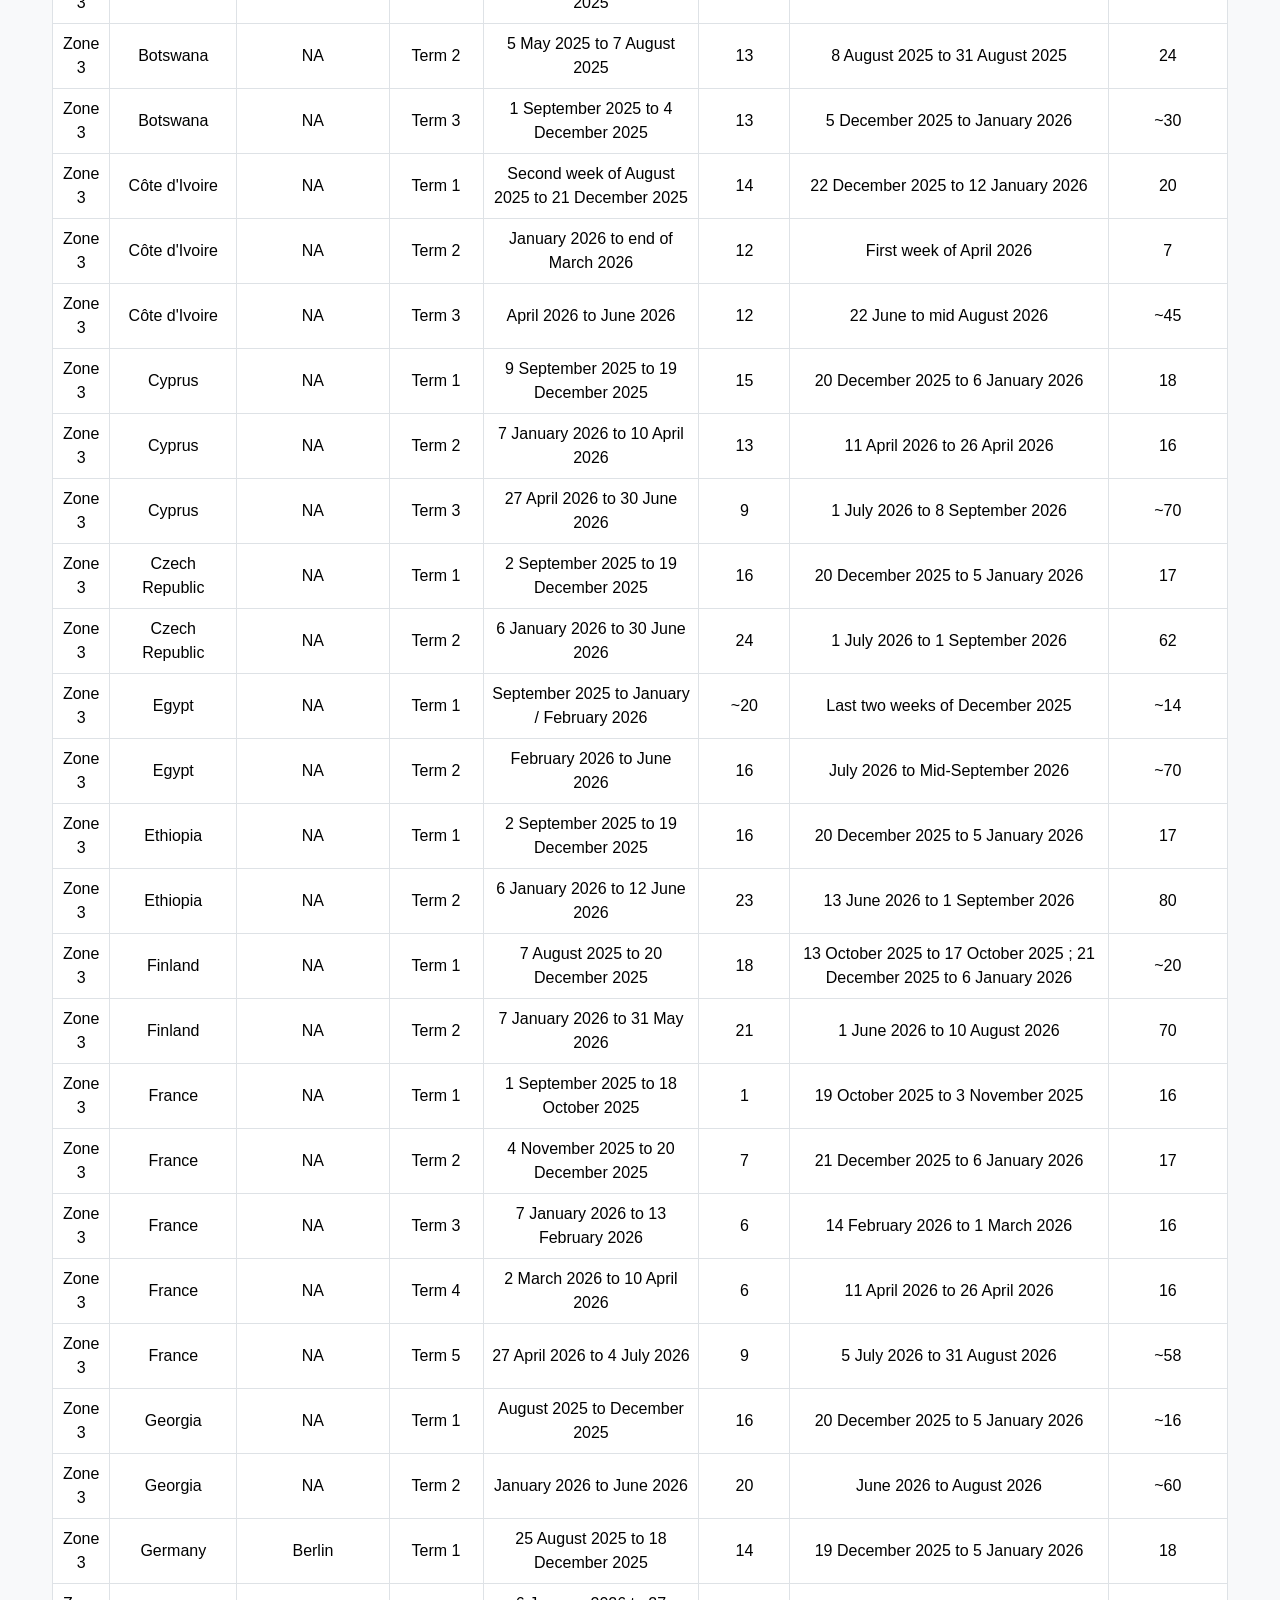
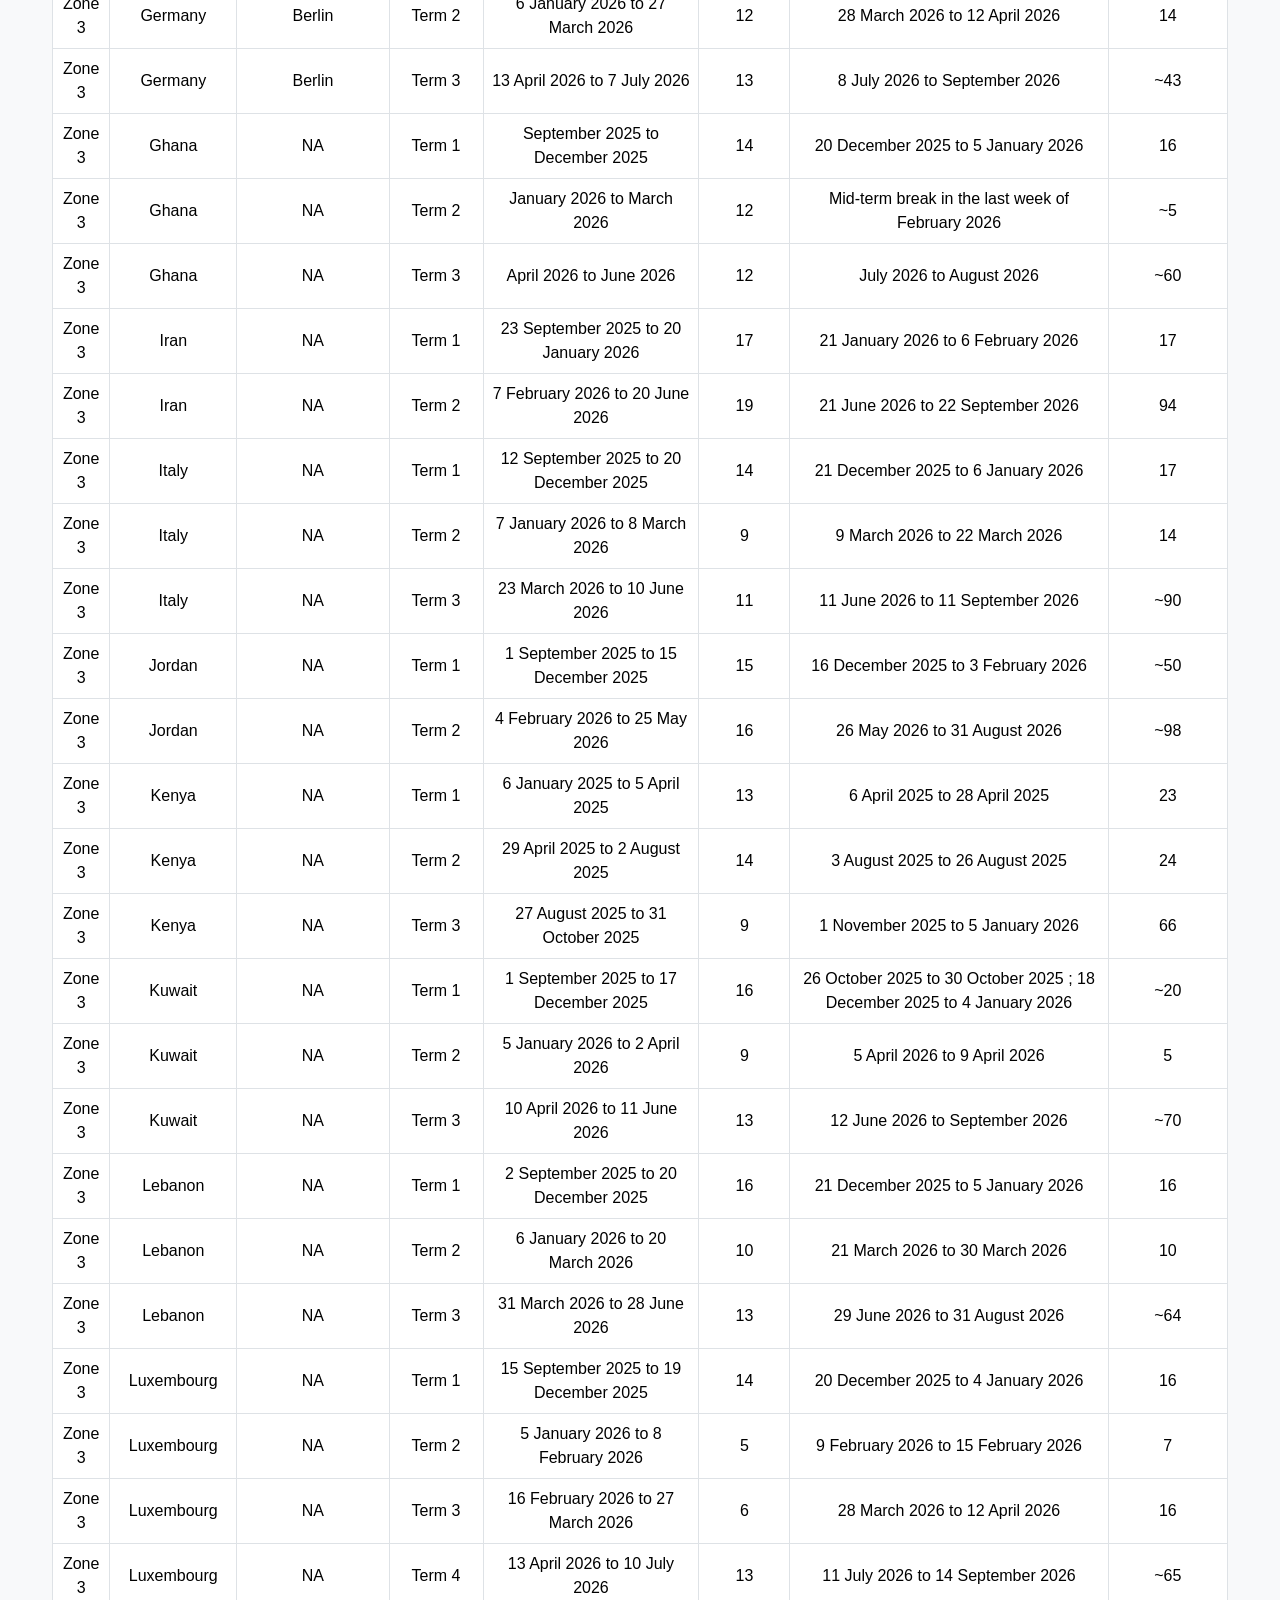
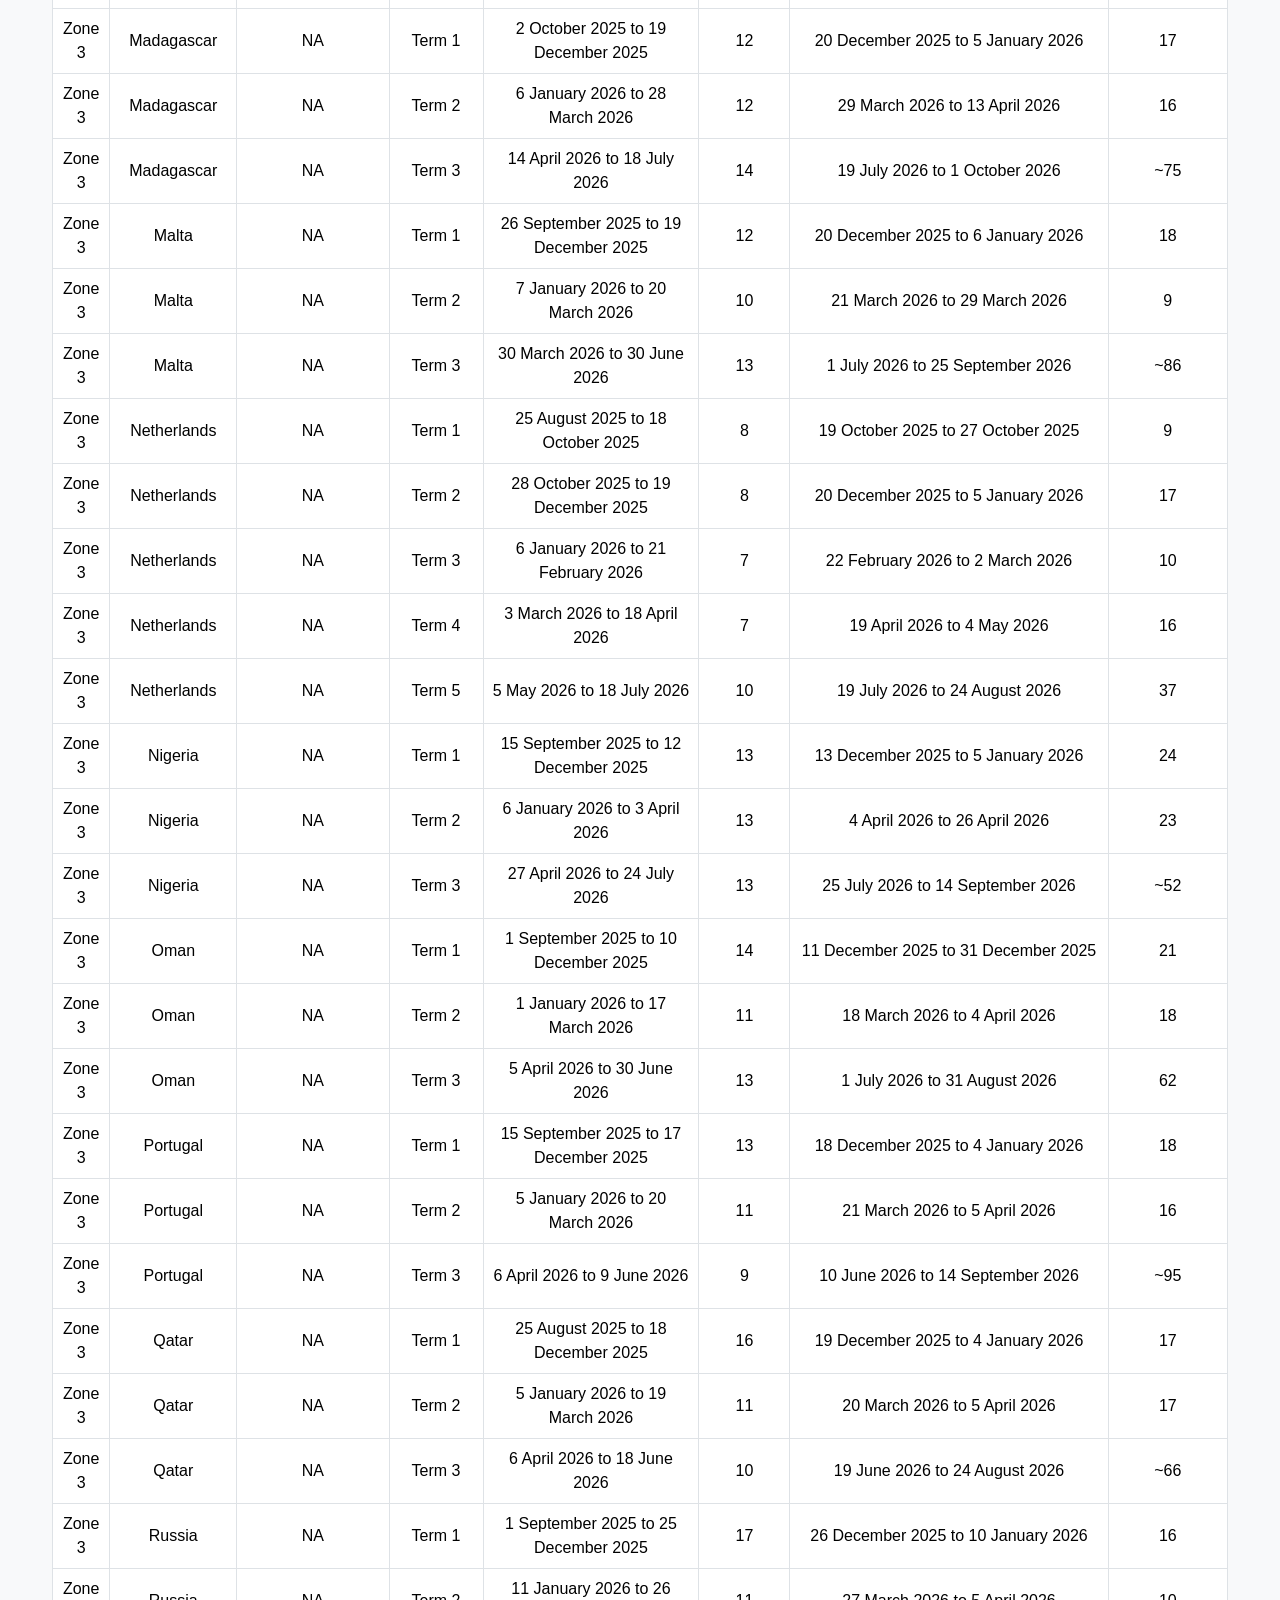
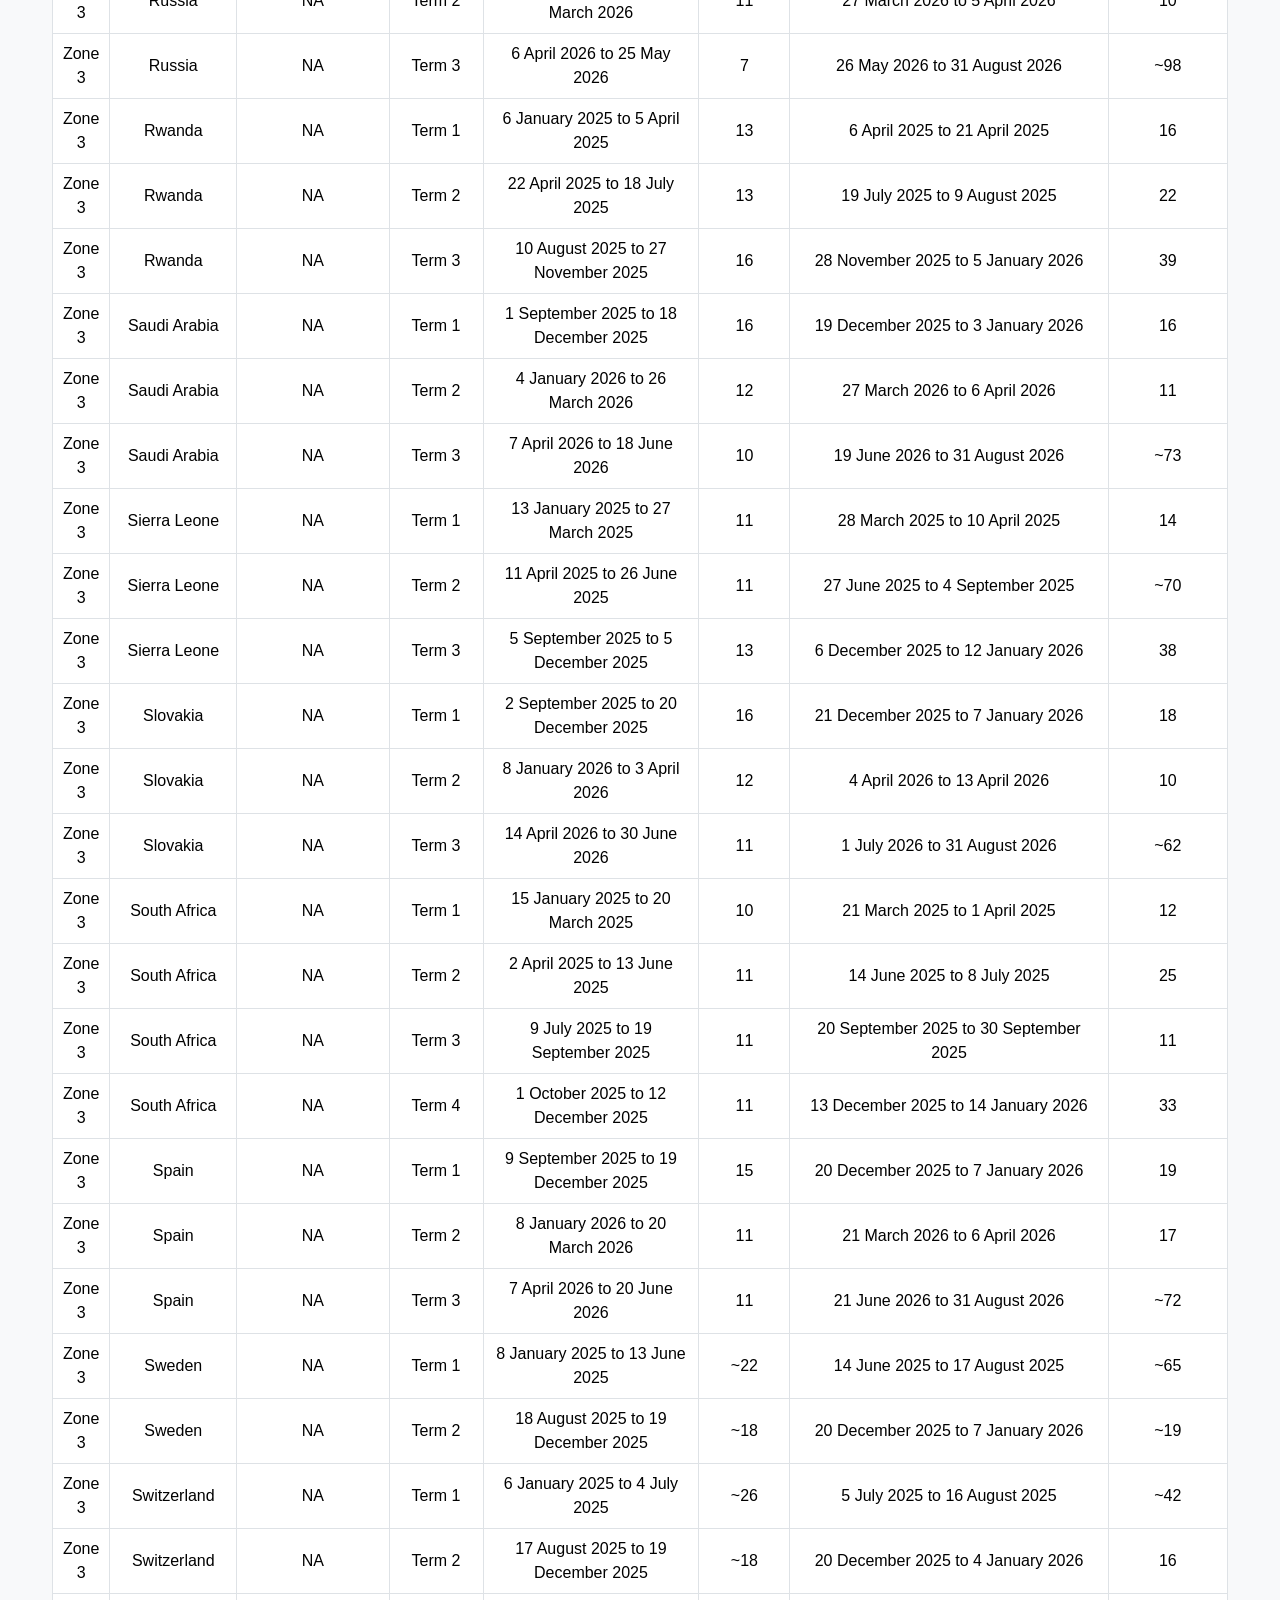
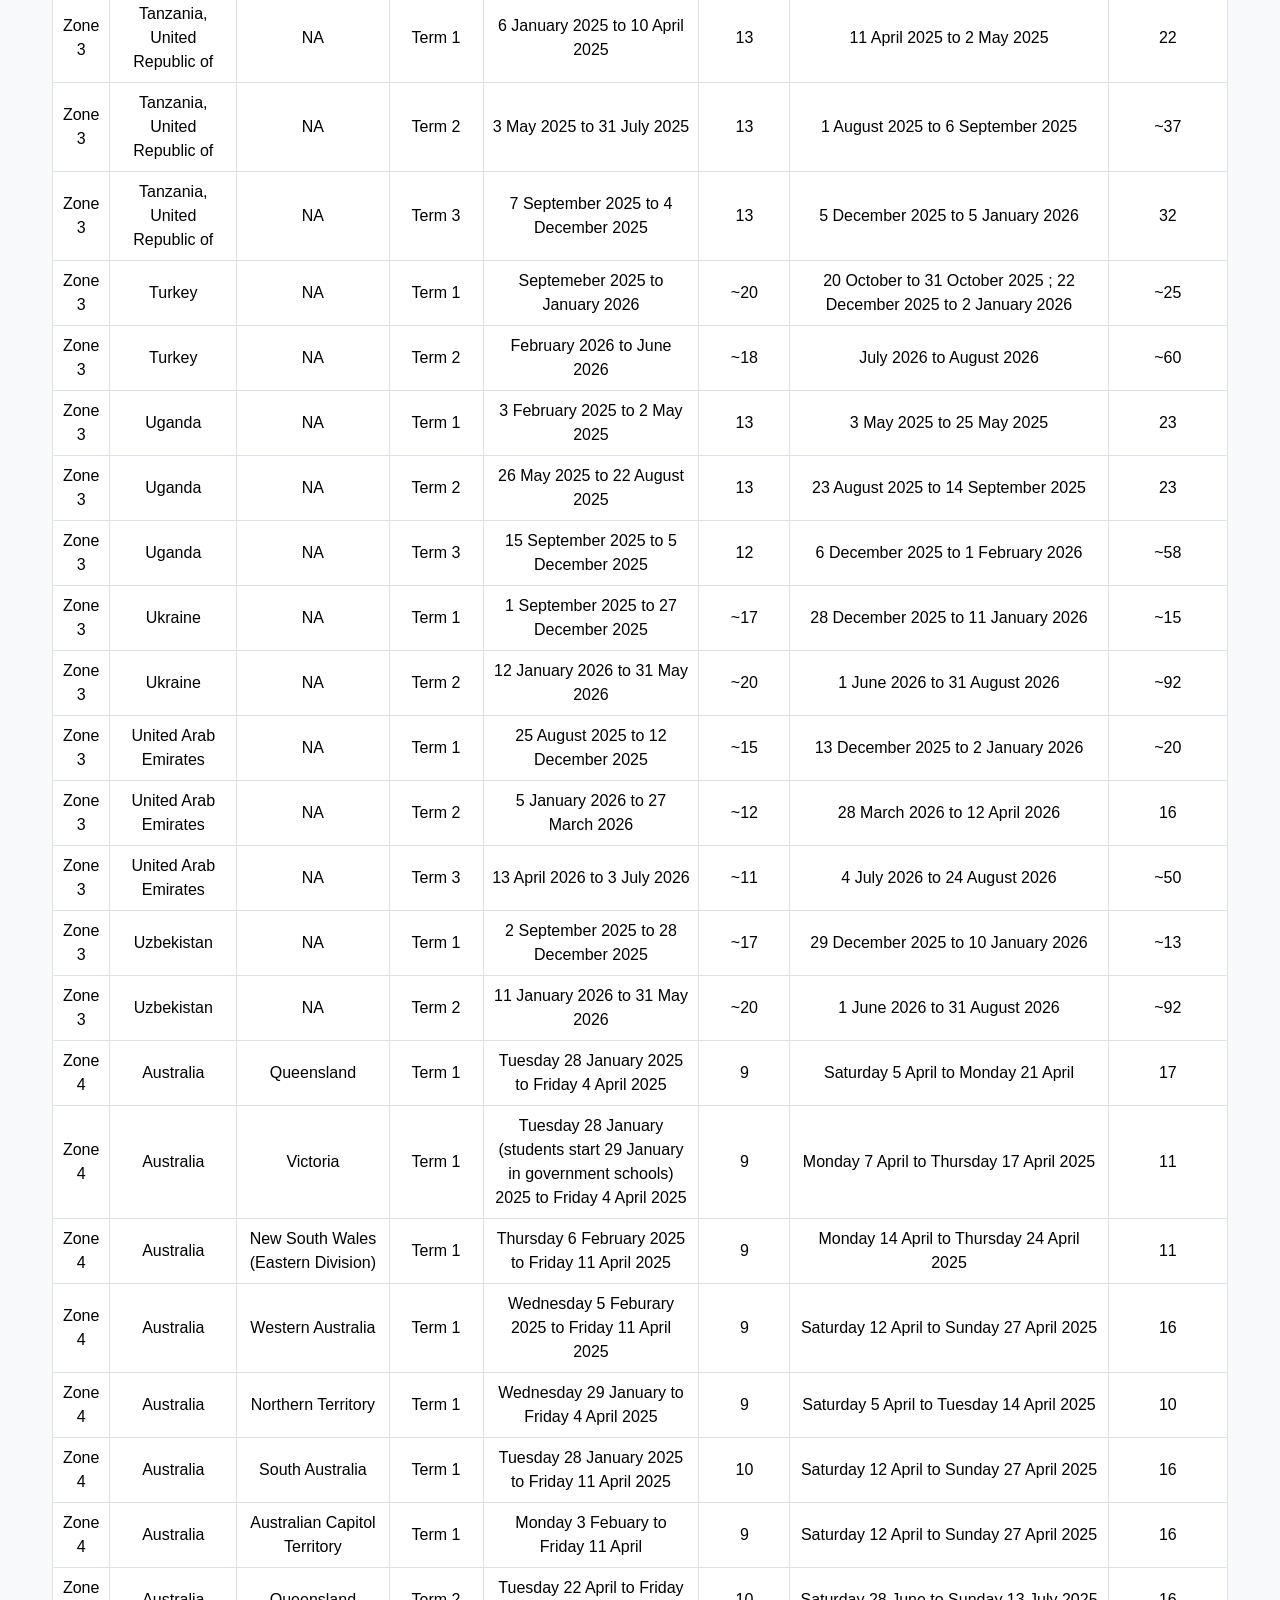
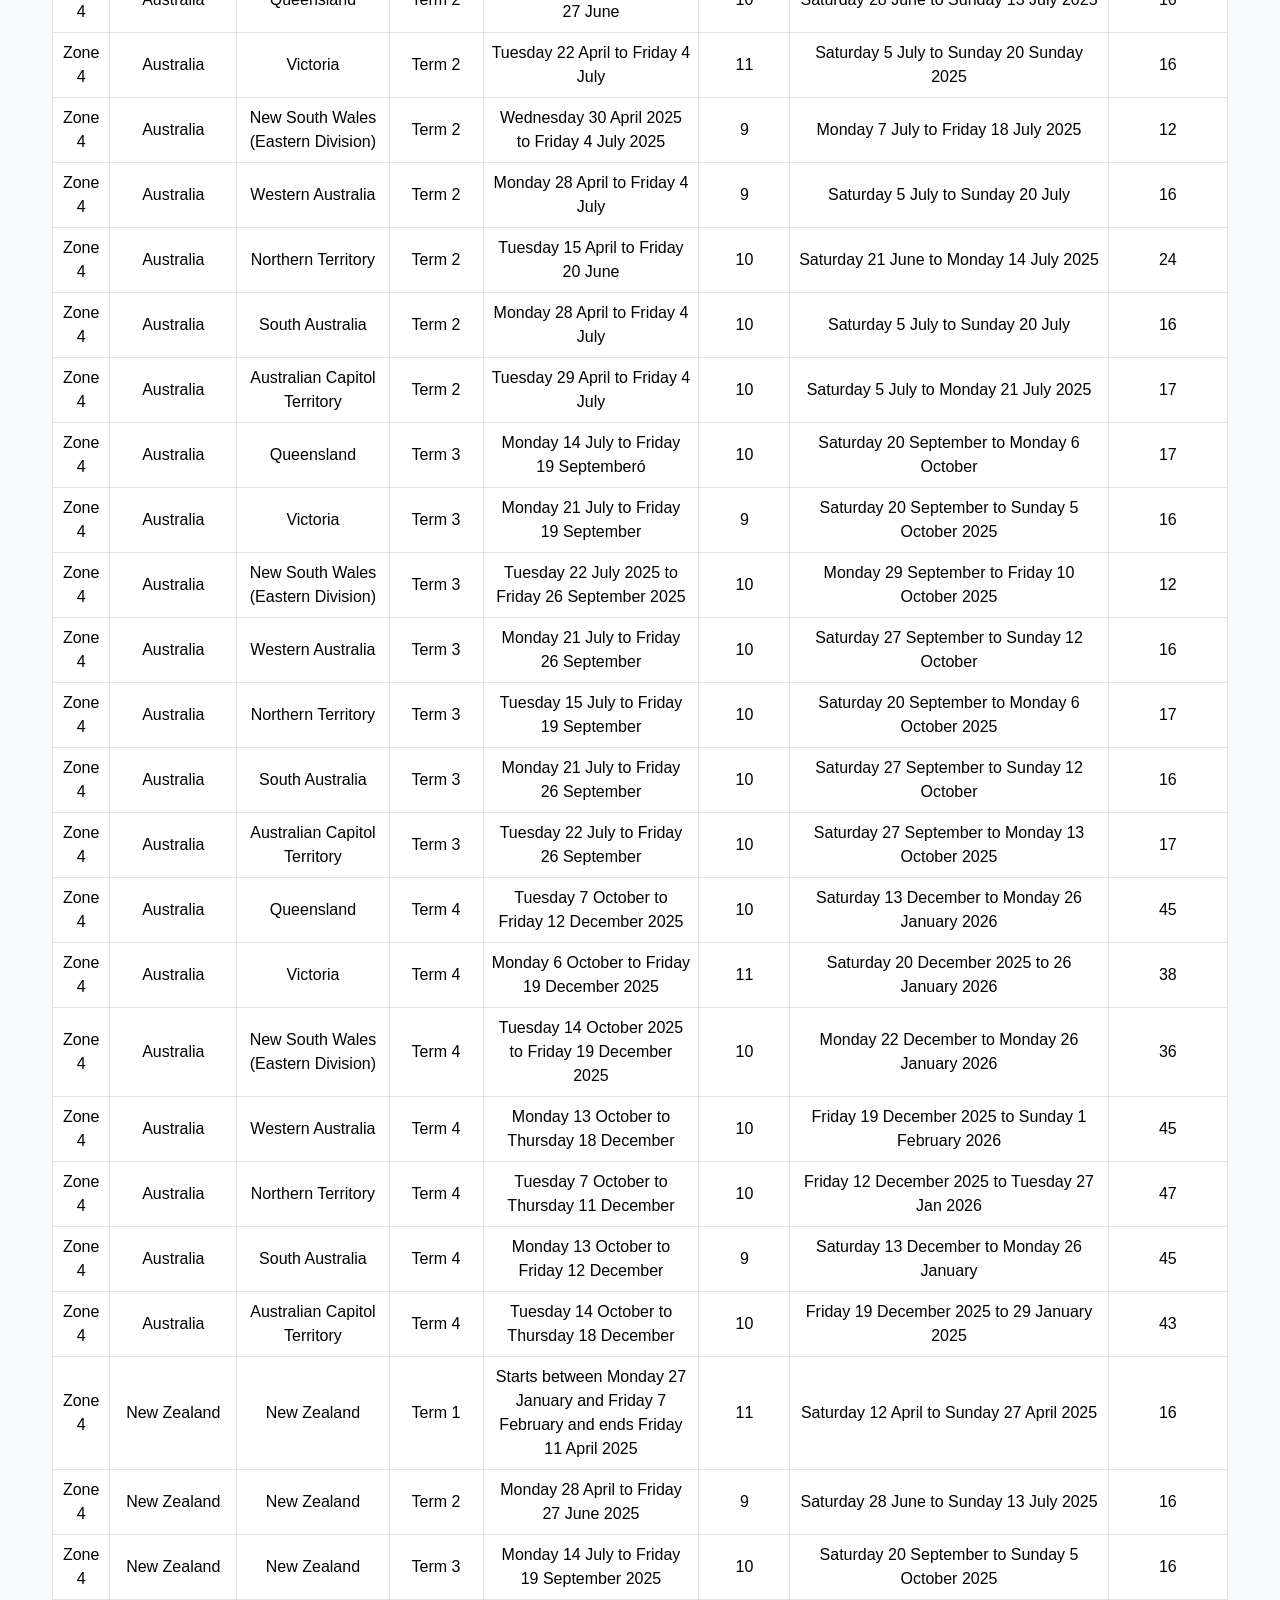
==== commit 023fc981: "Summary" ====
--- a/index.html
+++ b/index.html
@@ -19,7 +19,7 @@
     
     <!-- New label for the calendar year -->
     <div class="text-center my-4">
-      <h4 class="fw-bold">Calendar for Year 2025</h4>
+      <h4 class="fw-bold">Calendar for Year 2025-2026</h4>
     </div>
 
     <div class="filters row mb-4">
--- a/css/styles.css
+++ b/css/styles.css
@@ -3,61 +3,65 @@
   padding-top: 80px;
   font-family: 'Segoe UI', Tahoma, Geneva, Verdana, sans-serif;
 }
-.container {
-    max-width: 1200px;
-    margin-top: 40px; /* added margin to create space from navbar */
-    padding: 24px 24px 40px;
-    background-color: #fff;
-    border-radius: 10px;
-    
-}
+
+/* Navbar styling */
 .navbar {
-  background-color: #004080 !important;
-  box-shadow: 0 4px 6px rgba(0, 0, 0, 0.1);
-}
-.navbar .nav-link,
-.navbar .navbar-brand {
-    color: #fff !important;
-    font-weight: 500;
-  }
-  
-.navbar .nav-link:hover,
-.navbar .navbar-brand:hover {
-    color: #ffdd57 !important;
-  }
-
-.logo {
-  height: 60px;
-  width: auto;
-  padding-left: 10px;
-padding-right: 10px;
+background-color: #004080 !important;  /* Dark blue background */
+box-shadow: 0 4px 8px rgba(0, 0, 0, 0.1);  /* Soft shadow for depth */
+padding: 10px 20px;  /* Padding for a spacious look */
 }
 
+.navbar .container-fluid {
+display: flex;
+justify-content: space-between;  /* Space between elements */
+align-items: center;  /* Center content vertically */
+}
+
+.navbar .fw-bold {
+color: #ffffff;  /* White color for the title */
+font-size: 24px;  /* Larger font size for better visibility */
+}
+
+.navbar .navbar-toggler {
+border-color: #ffffff;  /* White border for the toggle button */
+}
+
+.navbar .navbar-toggler-icon {
+background-color: #ffffff;  /* White color for the hamburger icon */
+}
+
+.navbar-nav .nav-link {
+color: #ffffff !important;  /* White links */
+font-weight: 500;  /* Slightly lighter font weight */
+margin-left: 15px;  /* Space between links */
+}
+
+.navbar-nav .nav-link:hover {
+color: #cce5ff !important;  /* Light blue hover effect */
+transition: color 0.3s;
+}
+
+
+
+
 .dashboard-content {
-  max-width: 1200px;
-  margin: auto;
+max-width: 1200px;
+margin: auto;
 }
 
 .table thead th {
-  vertical-align: middle;
-  
-}
-td.Zone{
-  white-space: nowrap;
-}
-td.Term{
-  white-space: nowrap;
+vertical-align: middle;
 }
 
 .table td, .table th {
-  vertical-align: middle;
+vertical-align: middle;
 }
 
 .filters select {
-  background-color: #fff;
-  border: 1px solid #ccc;
+background-color: #fff;
+border: 1px solid #ccc;
 }
 
 .filters .form-label {
-  font-weight: 600;
-}+font-weight: 600;
+}
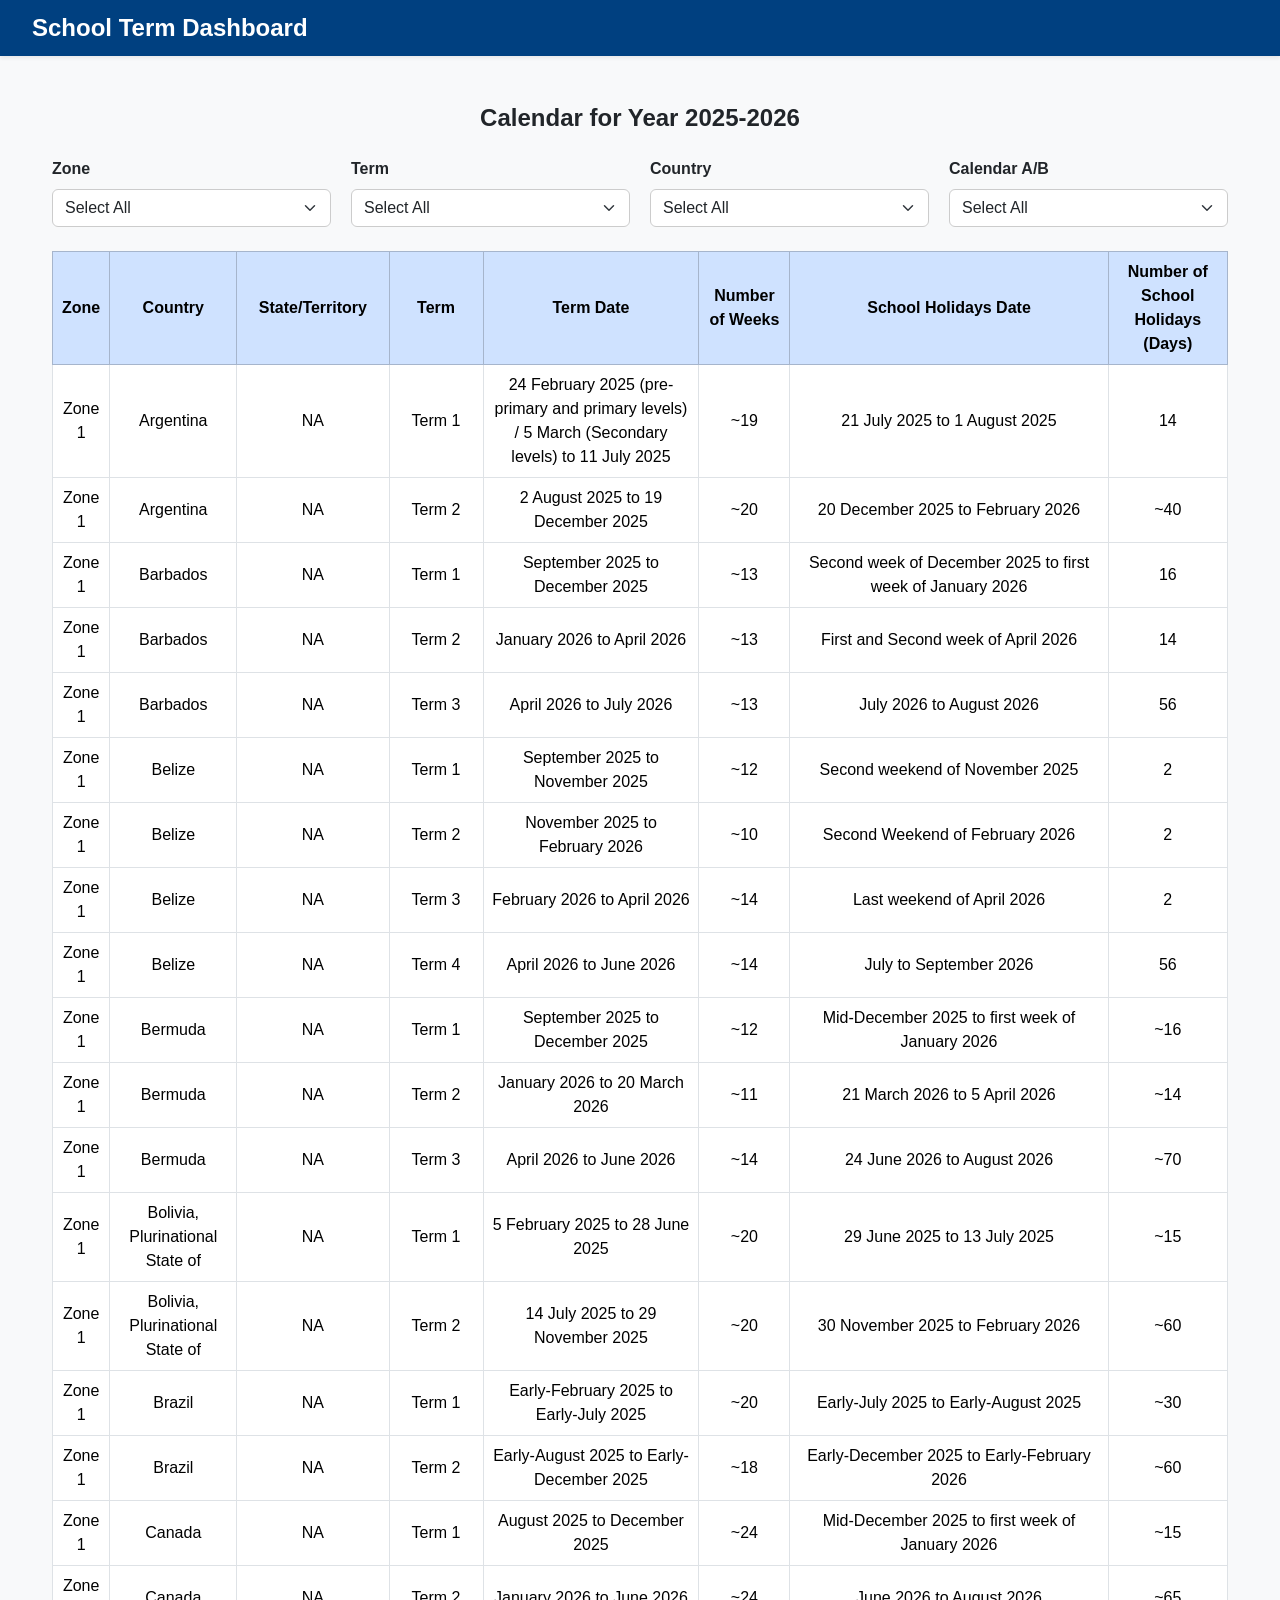
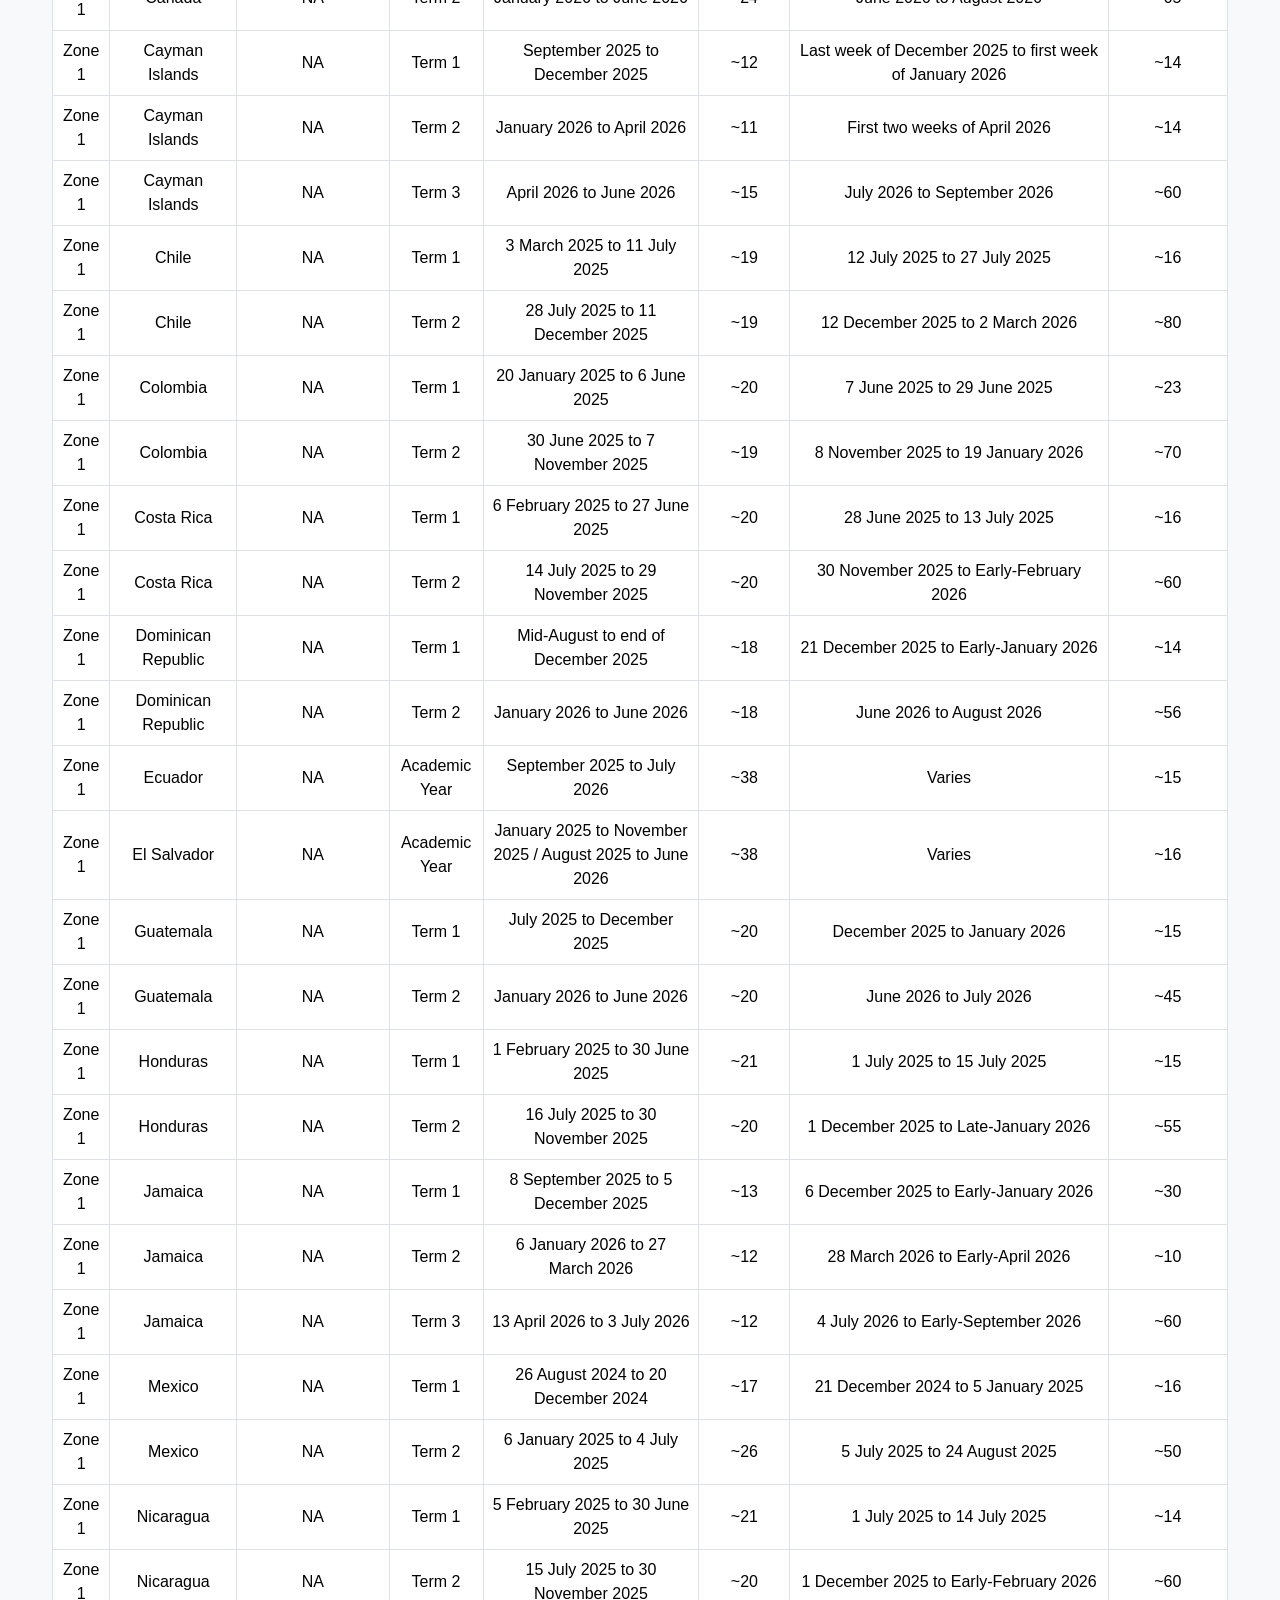
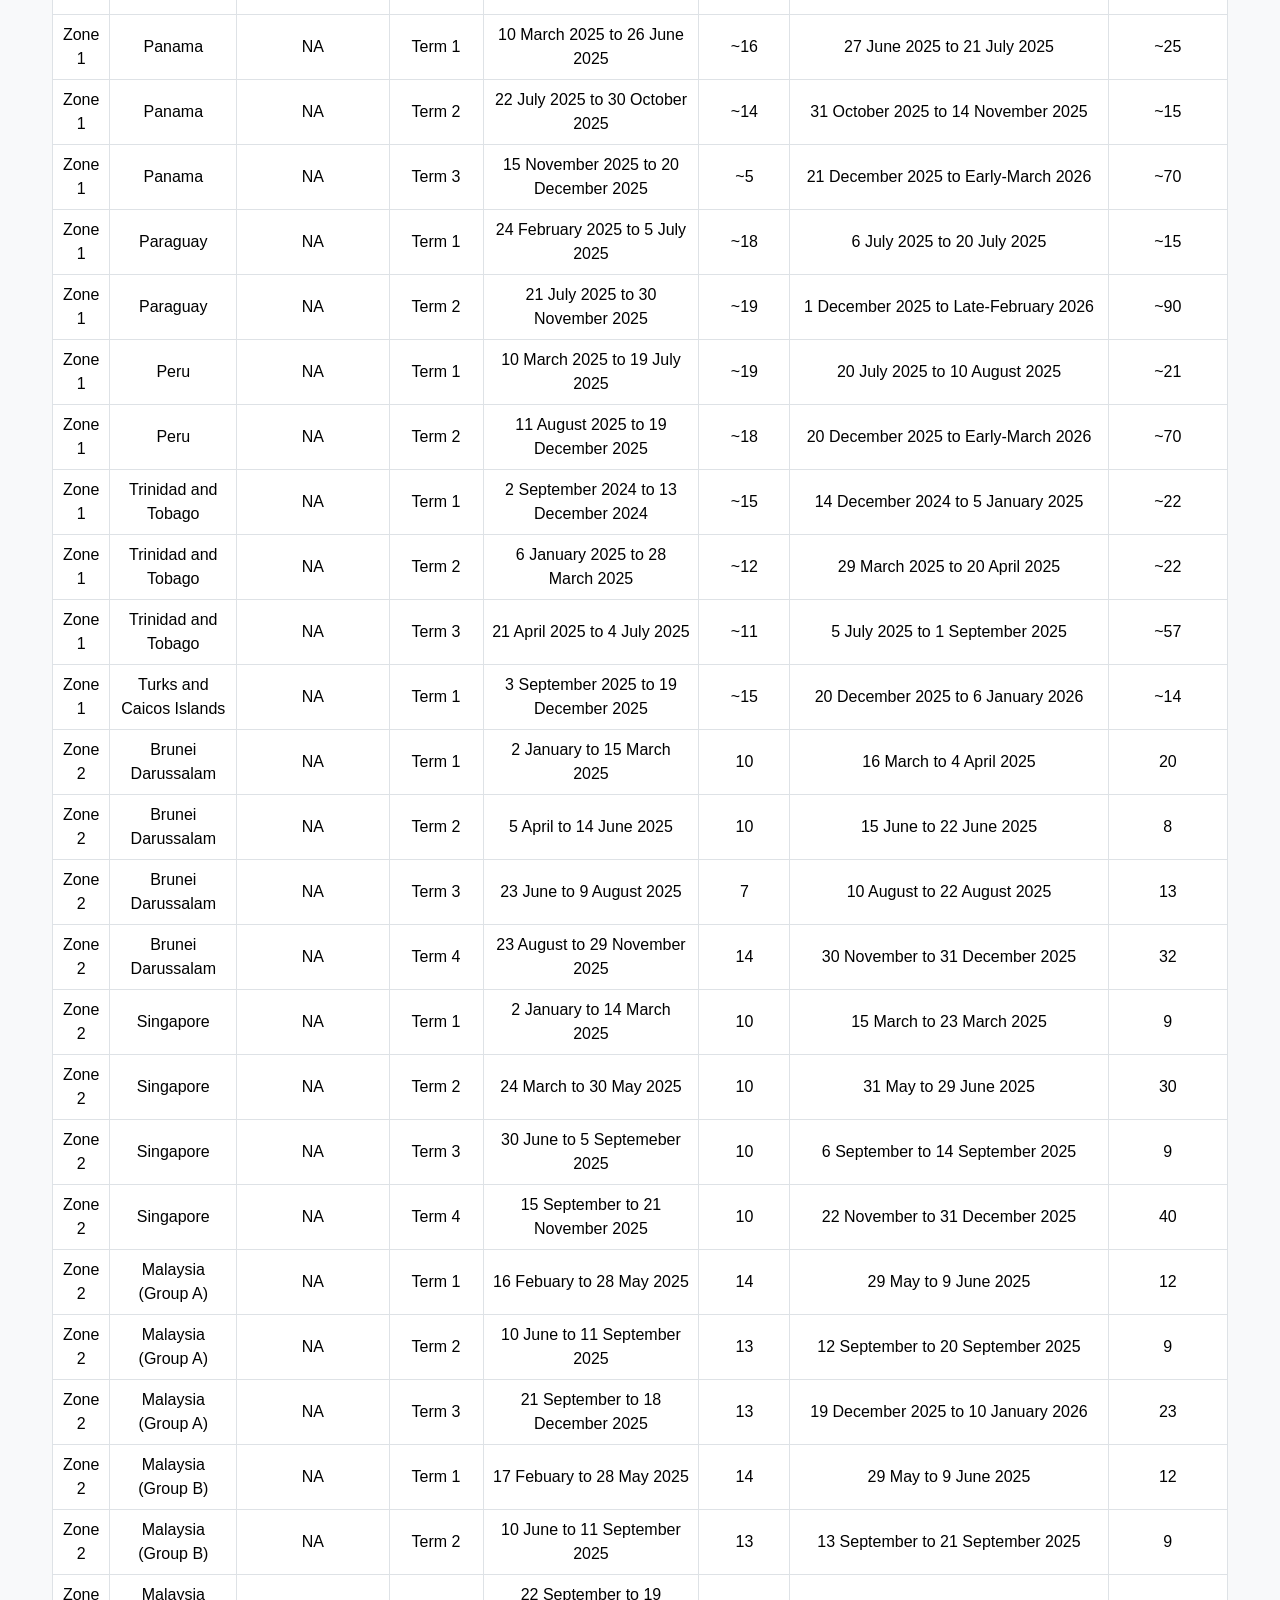
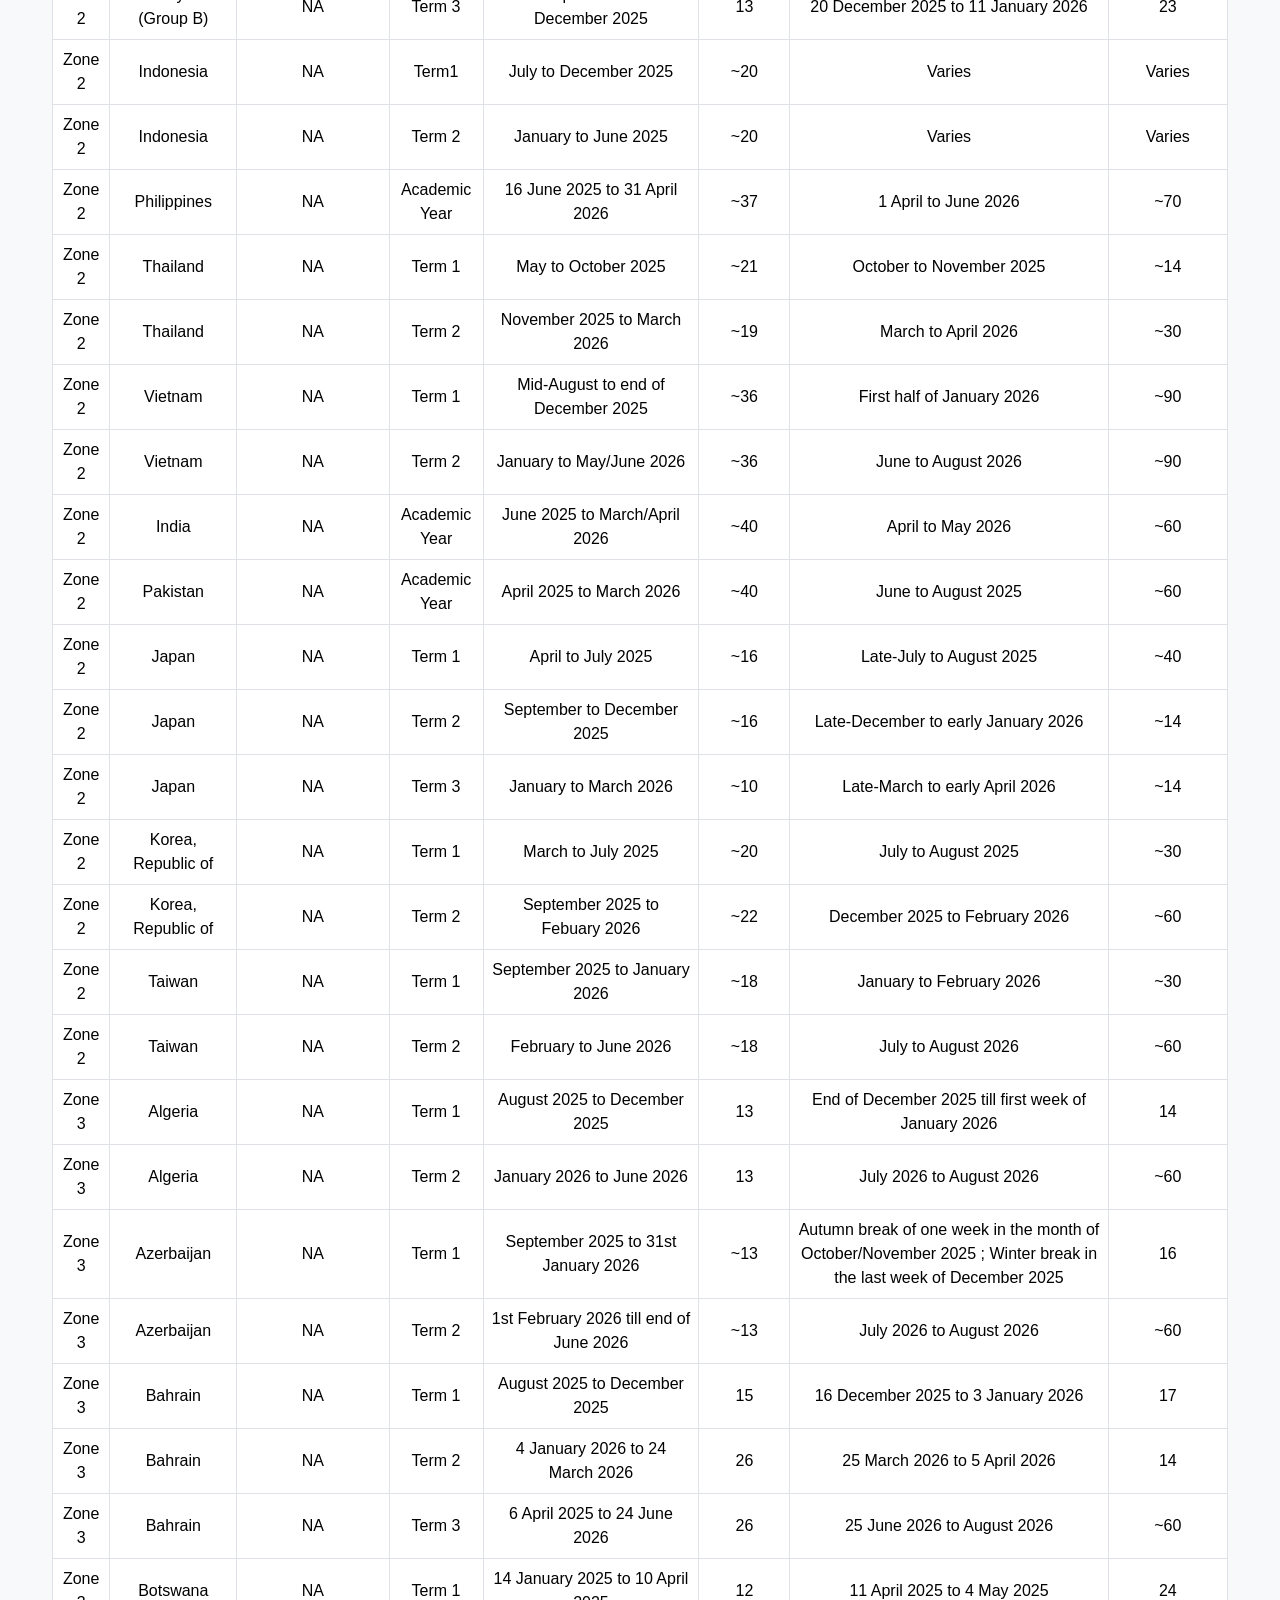
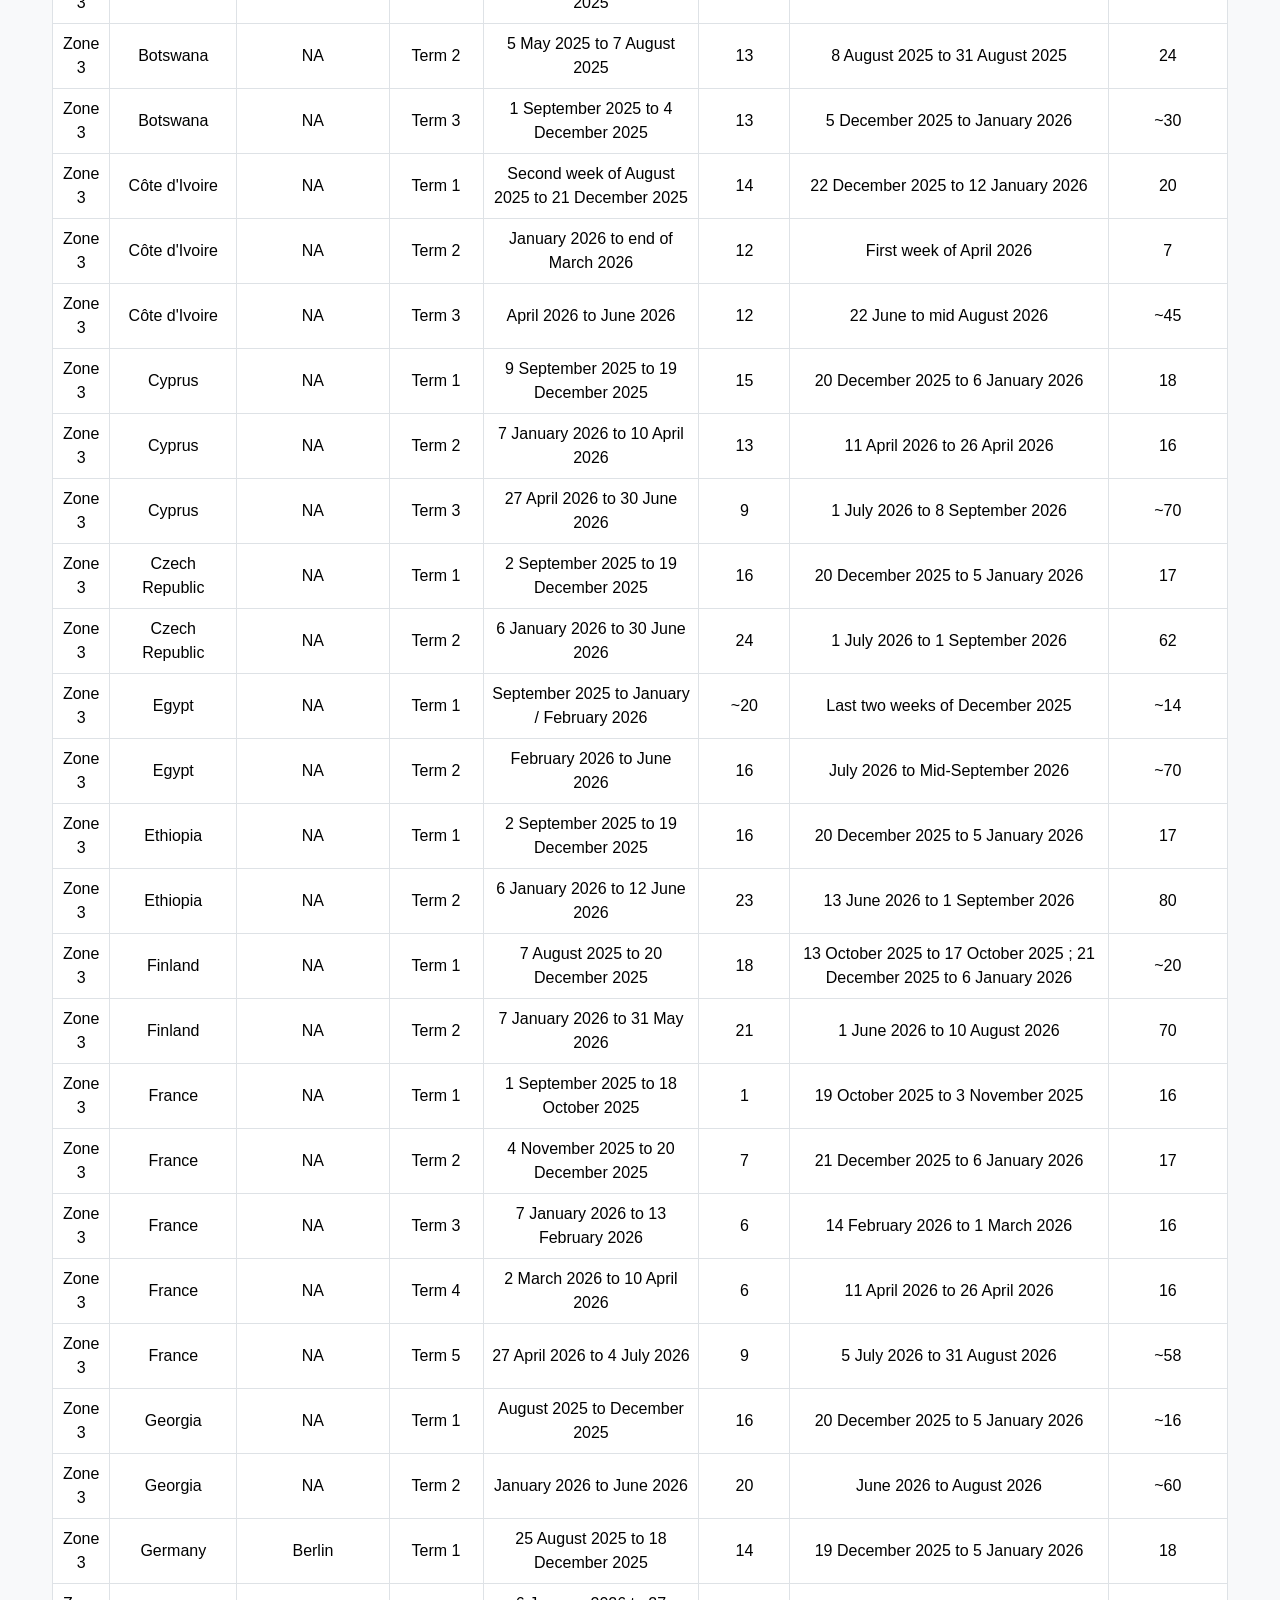
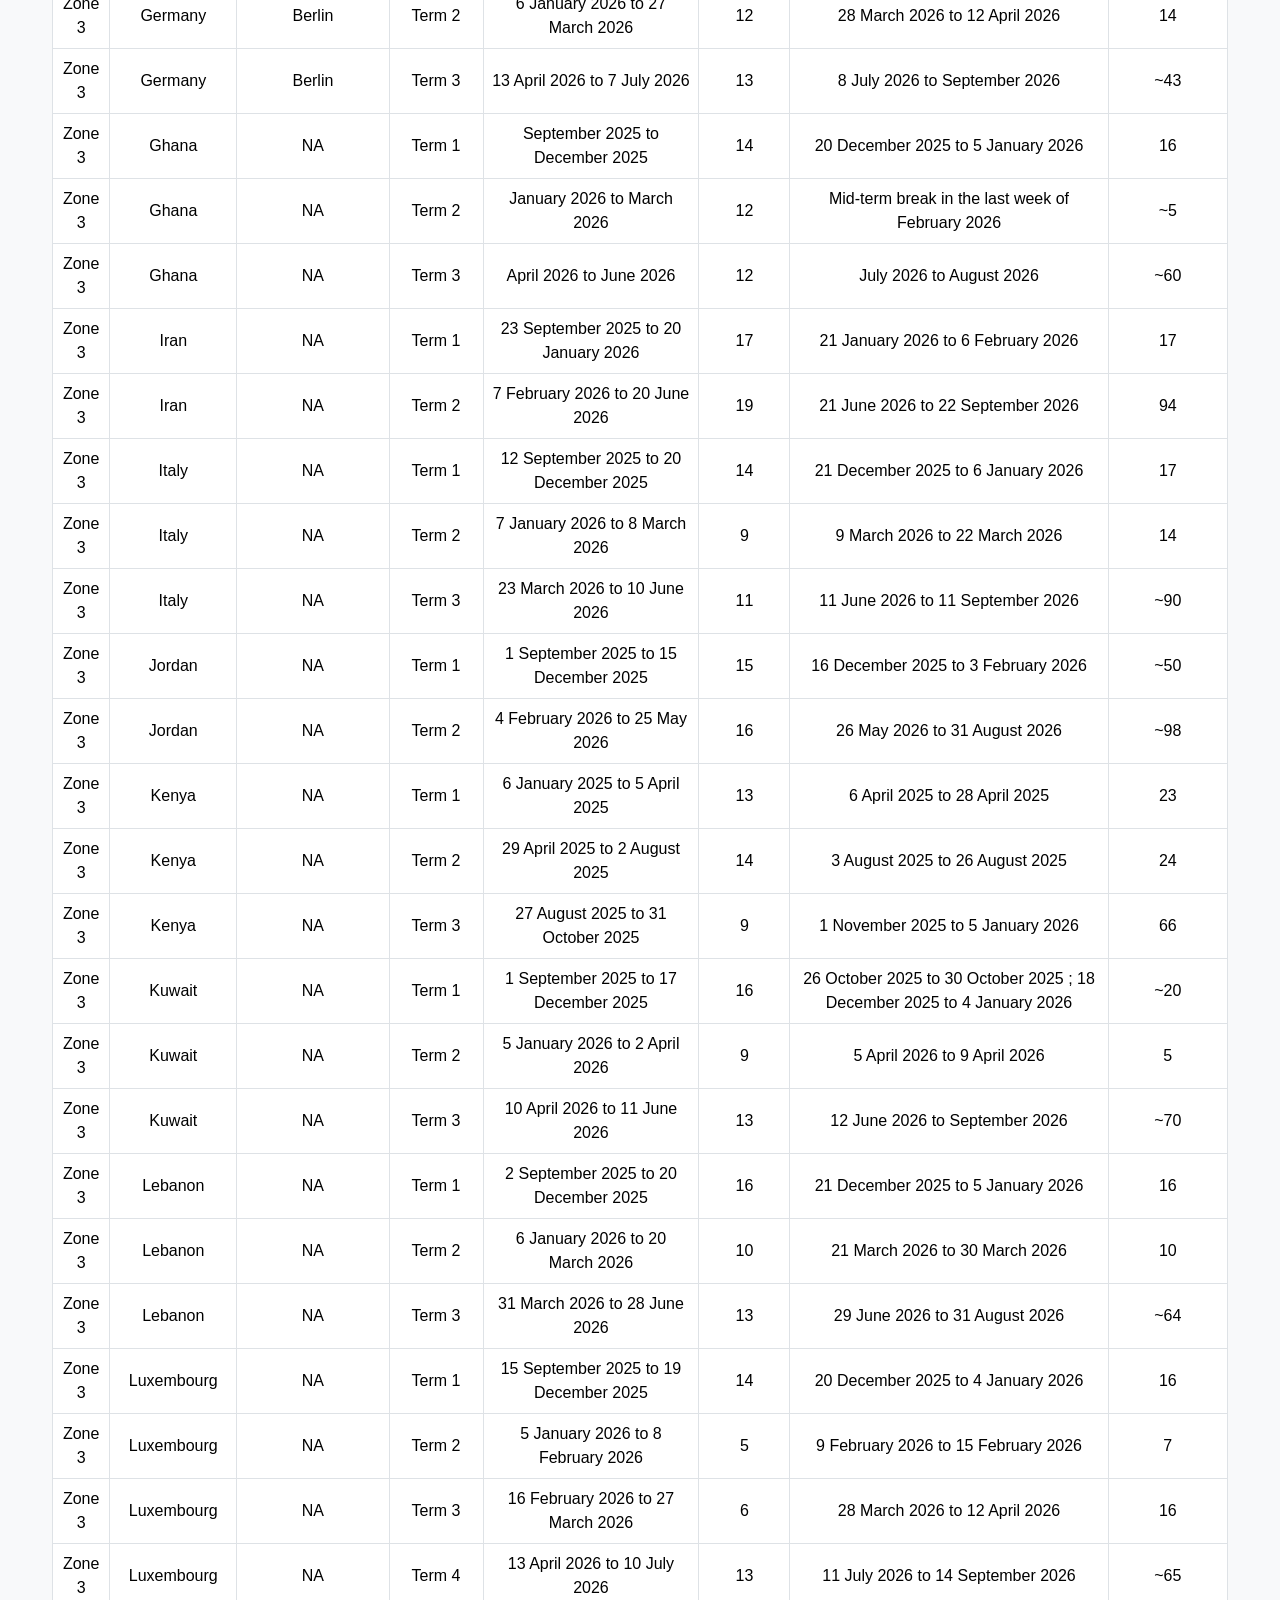
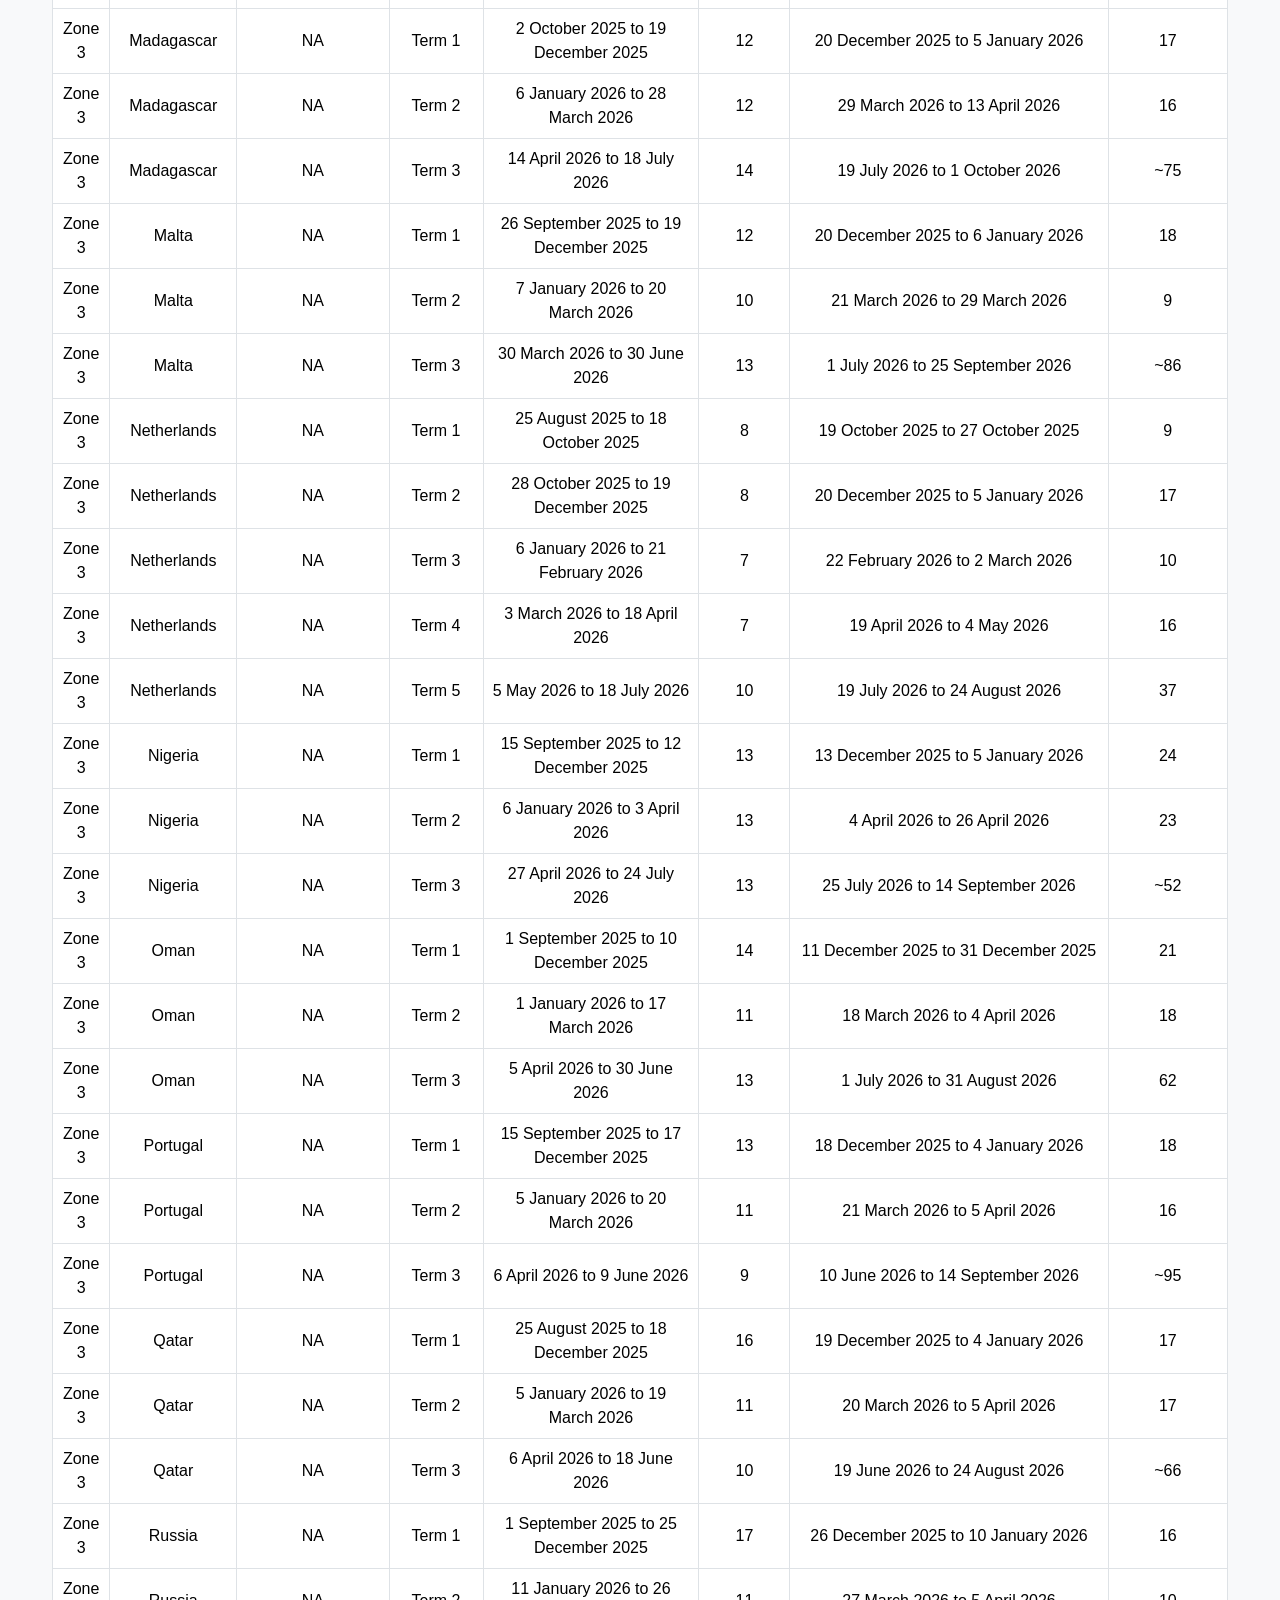
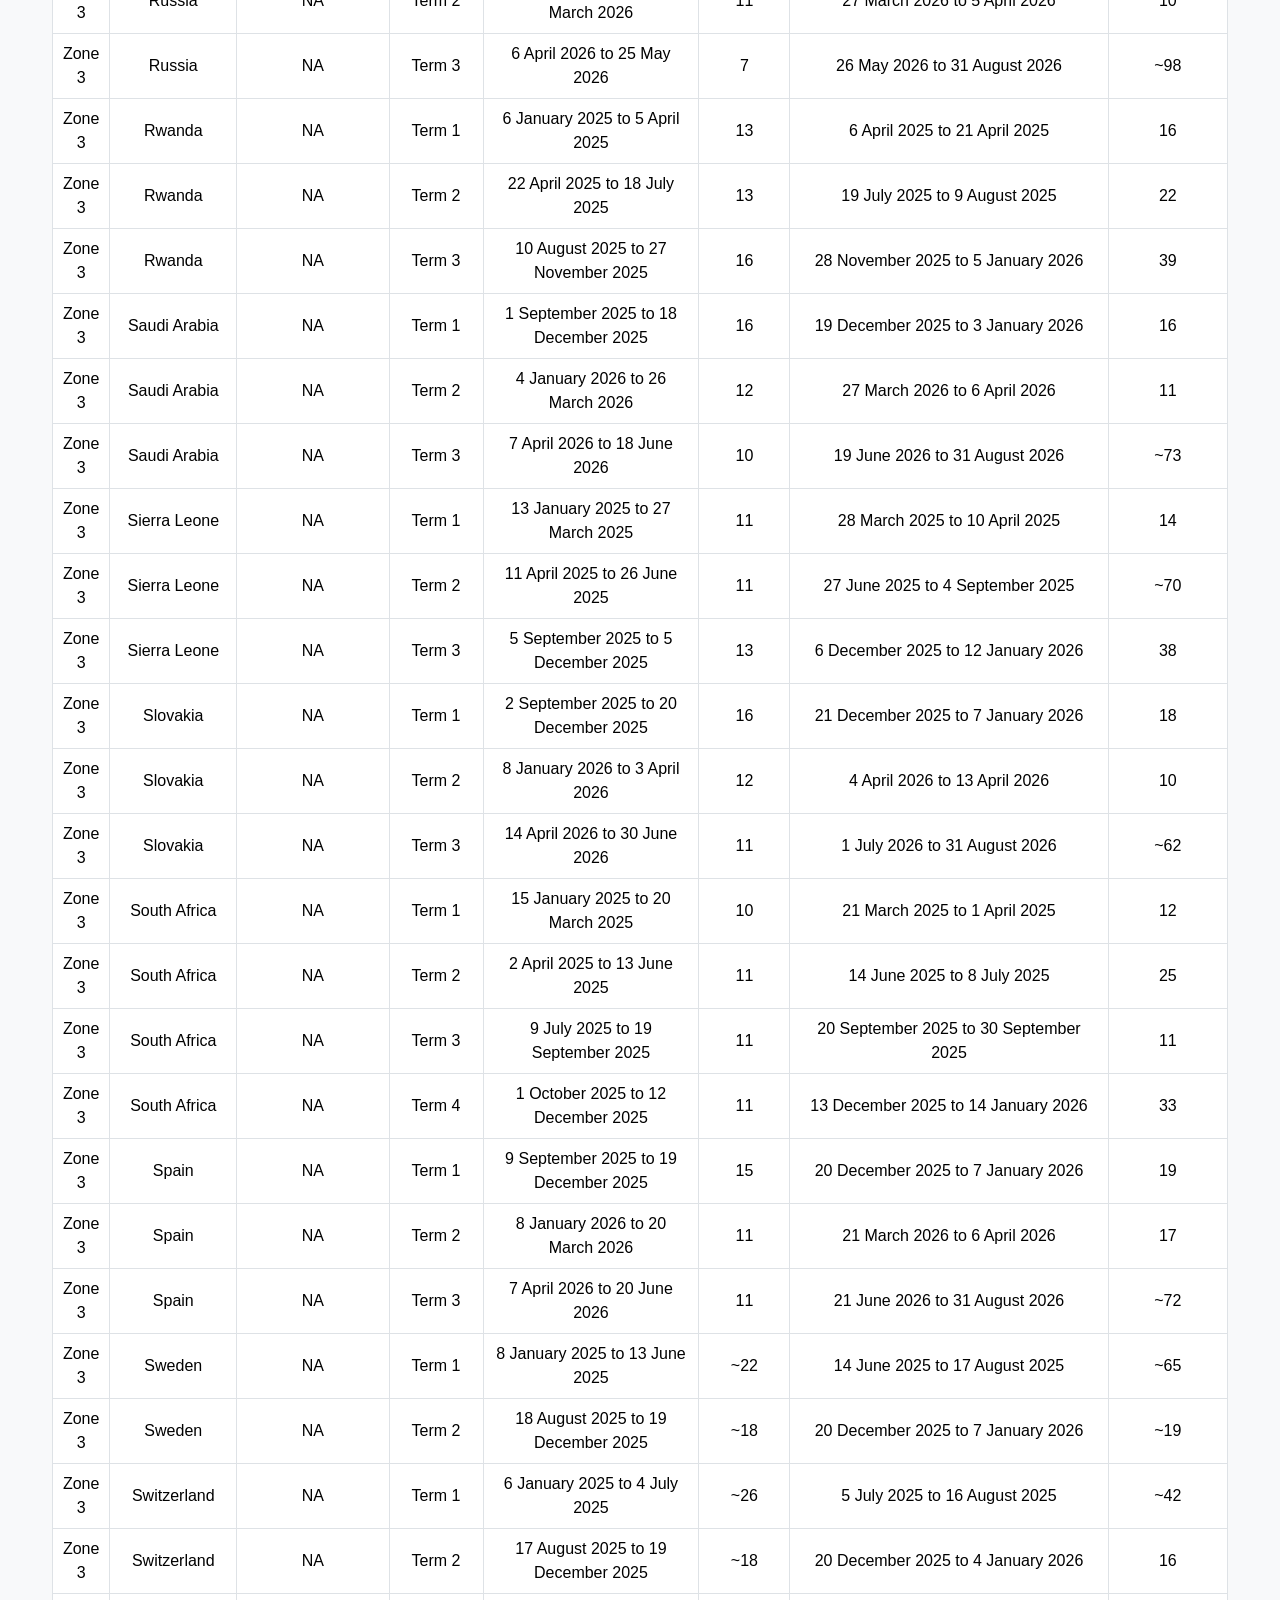
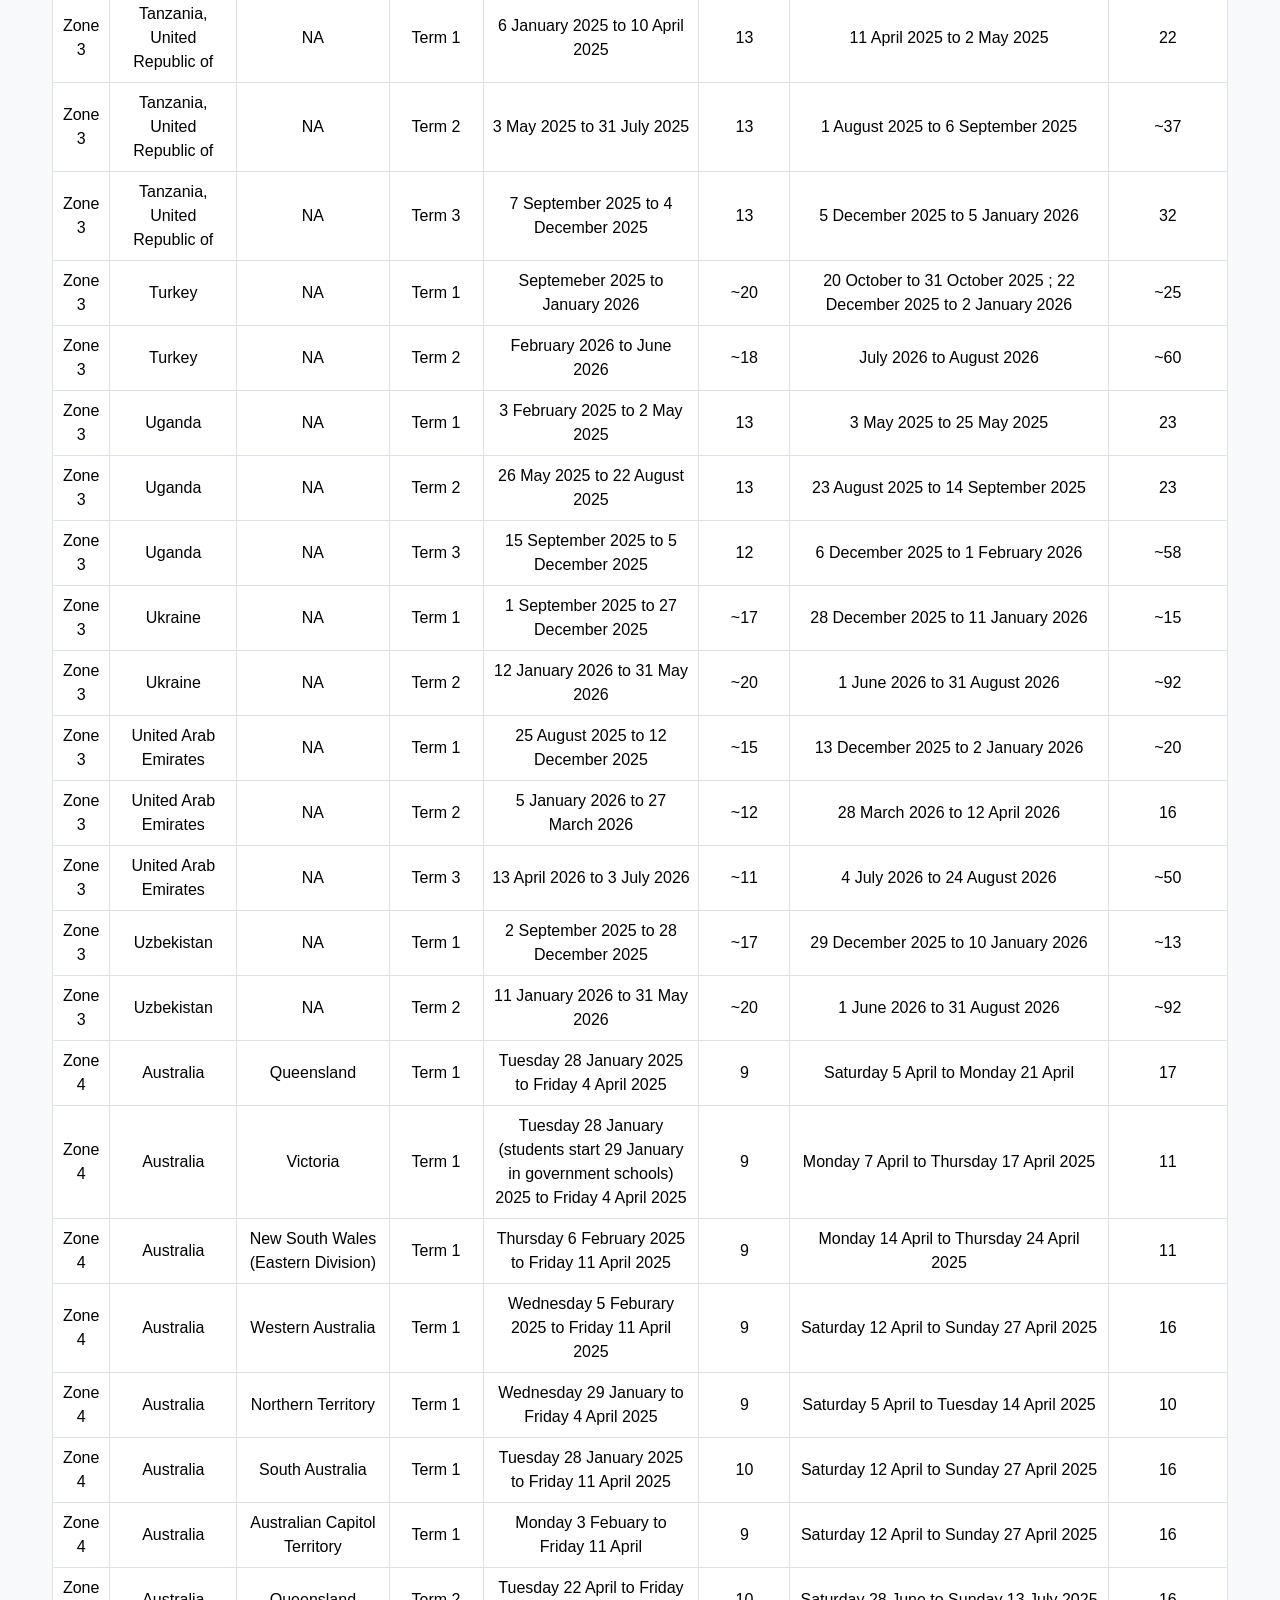
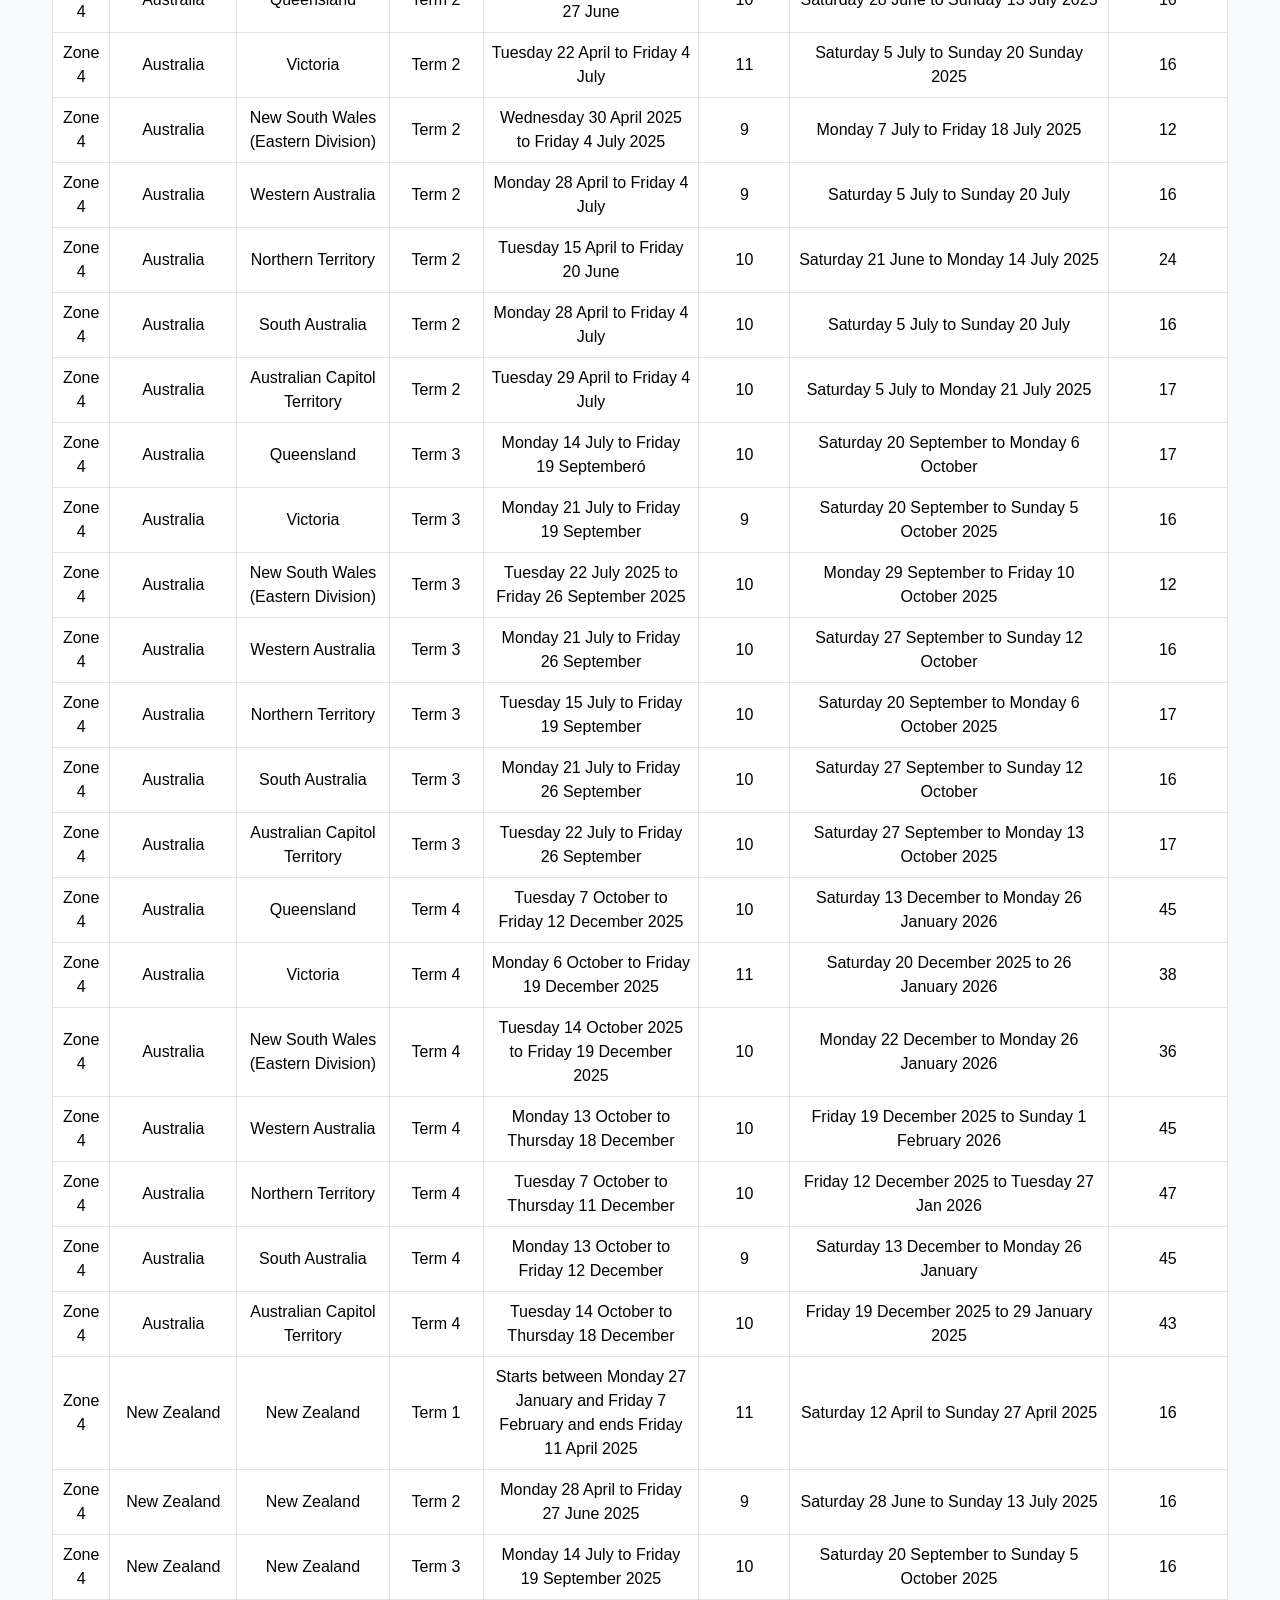
==== commit 7424d66e: "Summary" ====
--- a/index.html
+++ b/index.html
@@ -22,26 +22,34 @@
       <h4 class="fw-bold">Calendar for Year 2025-2026</h4>
     </div>
 
-    <div class="filters row mb-4">
-      <div class="col-md-4">
+    <div class="filters mb-4">
+      <div>
         <label for="zoneFilter" class="form-label">Zone</label>
         <select id="zoneFilter" class="form-select">
           <option value="">All Zones</option>
         </select>
       </div>
-      <div class="col-md-4">
+      <div>
         <label for="termFilter" class="form-label">Term</label>
         <select id="termFilter" class="form-select">
           <option value="">All Terms</option>
         </select>
       </div>
-      <div class="col-md-4">
+      <div>
         <label for="countryFilter" class="form-label">Country</label>
         <select id="countryFilter" class="form-select">
           <option value="">All Countries</option>
         </select>
       </div>
+      <div>
+        <label for="calendarFilter" class="form-label">Calendar A/B</label>
+        <select id="calendarFilter" class="form-select">
+          <option value="">All Calendar types</option>
+        </select>
+      </div>
     </div>
+    
+    
 
     <div class="table-responsive">
       <table class="table table-hover table-bordered text-center">
--- a/css/styles.css
+++ b/css/styles.css
@@ -41,9 +41,6 @@
 transition: color 0.3s;
 }
 
-
-
-
 .dashboard-content {
 max-width: 1200px;
 margin: auto;
@@ -65,3 +62,17 @@
 .filters .form-label {
 font-weight: 600;
 }
+
+.filters {
+display: flex;
+justify-content: space-between;
+gap: 20px;
+margin-bottom: 30px;
+flex-wrap: wrap;
+width: 100%;
+}
+
+.filters > div {
+flex: 1;
+min-width: 220px;
+}
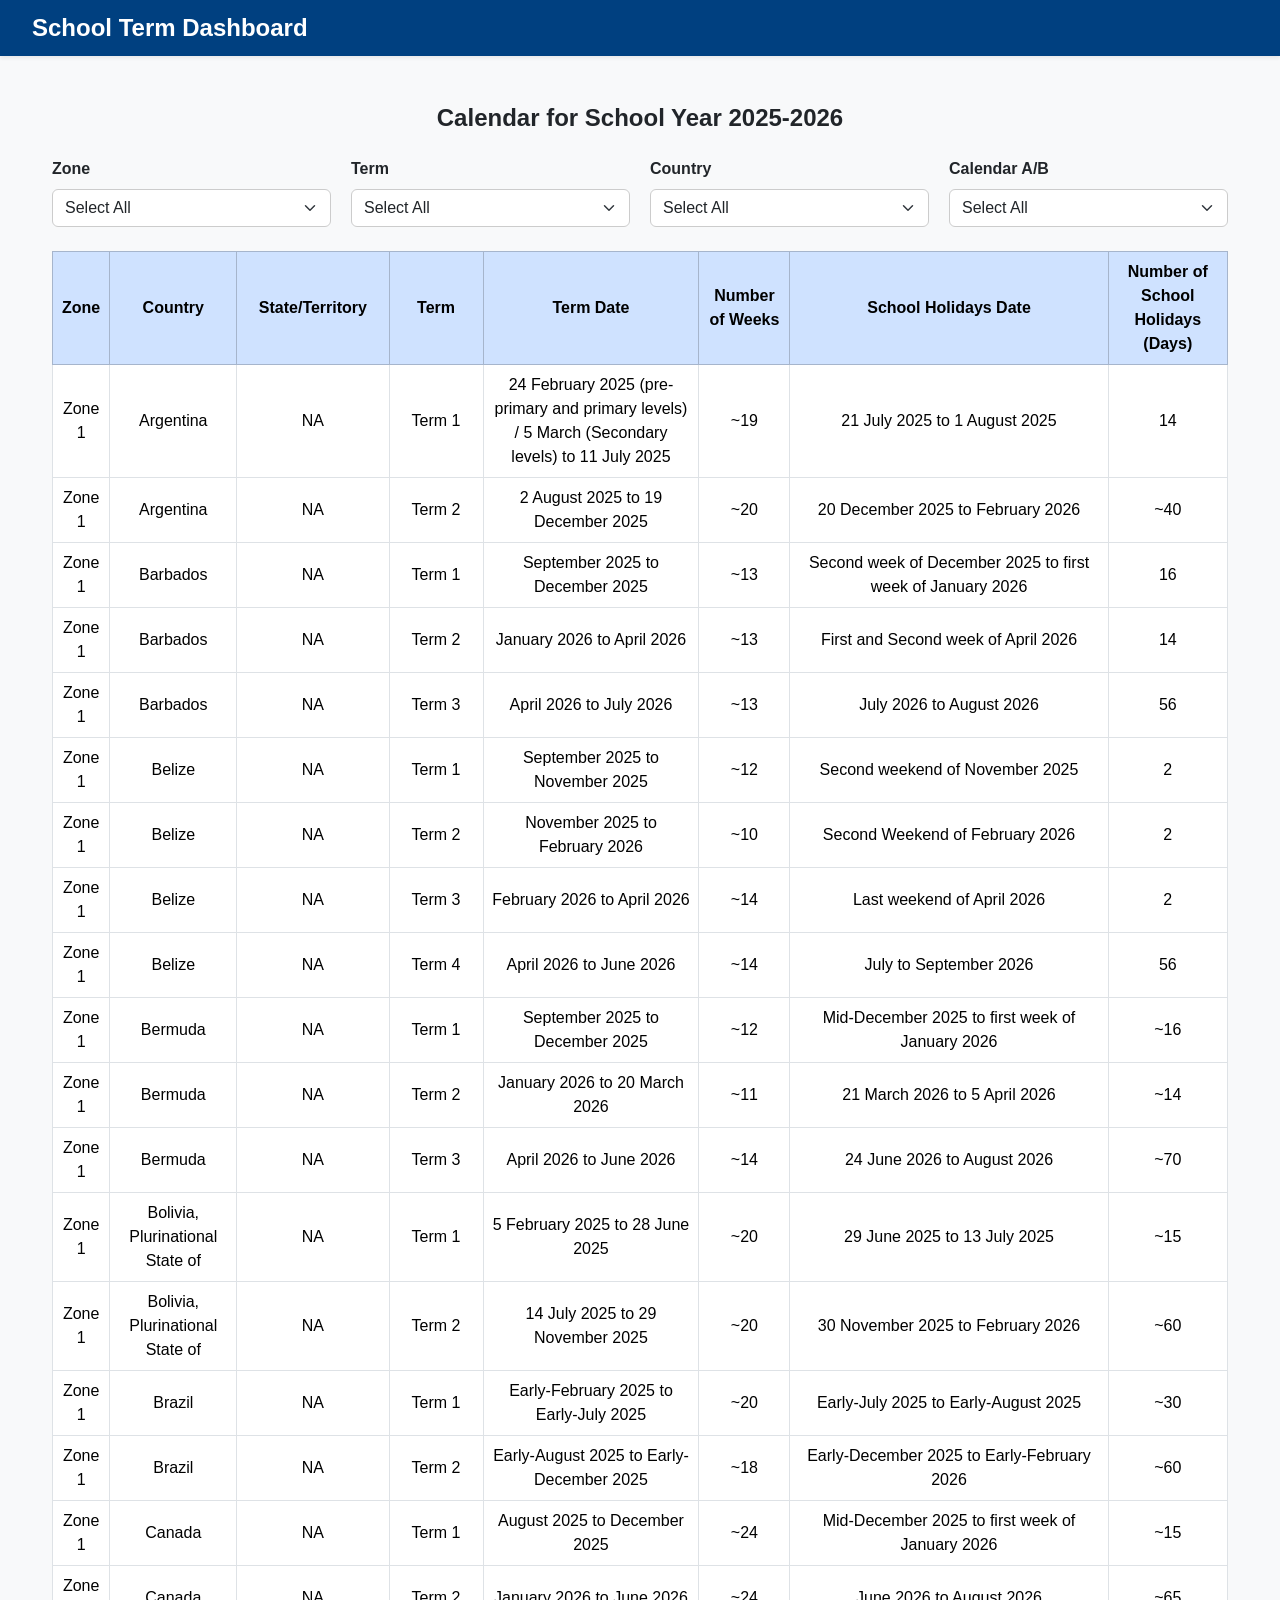
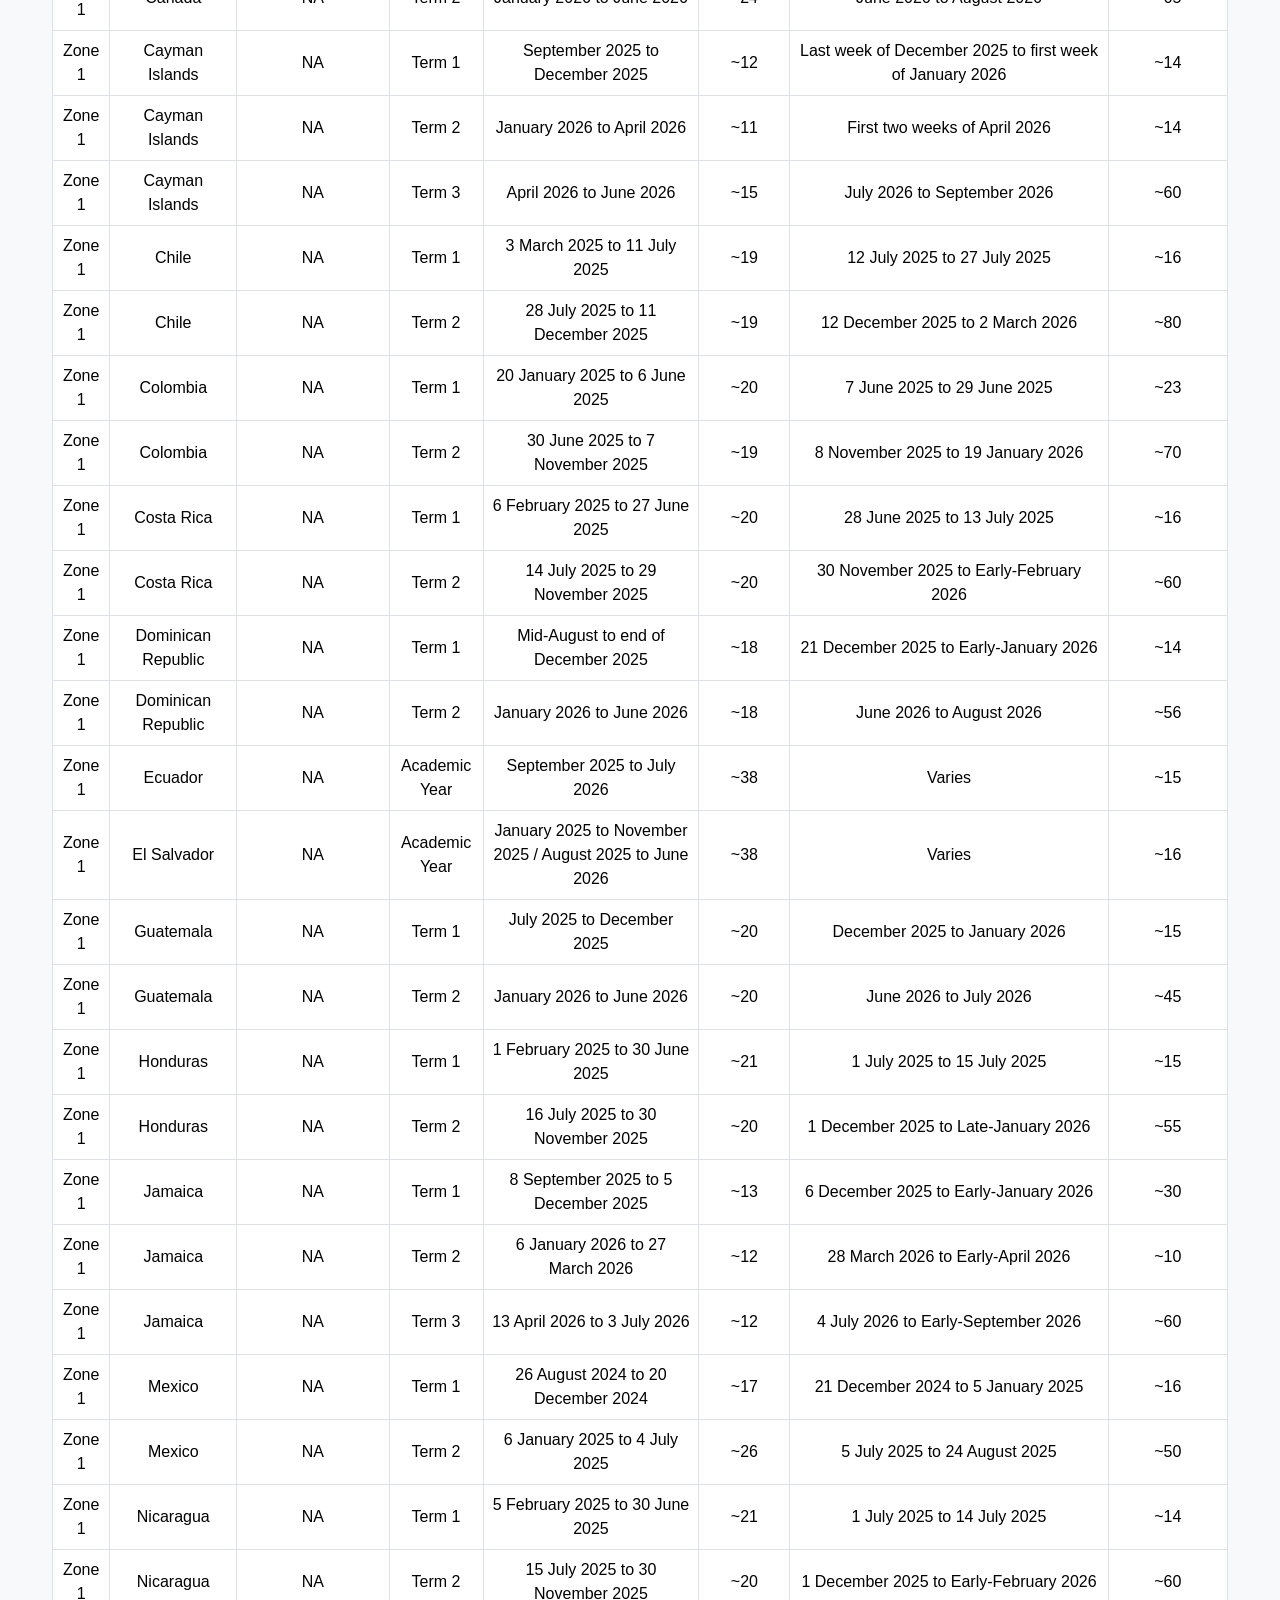
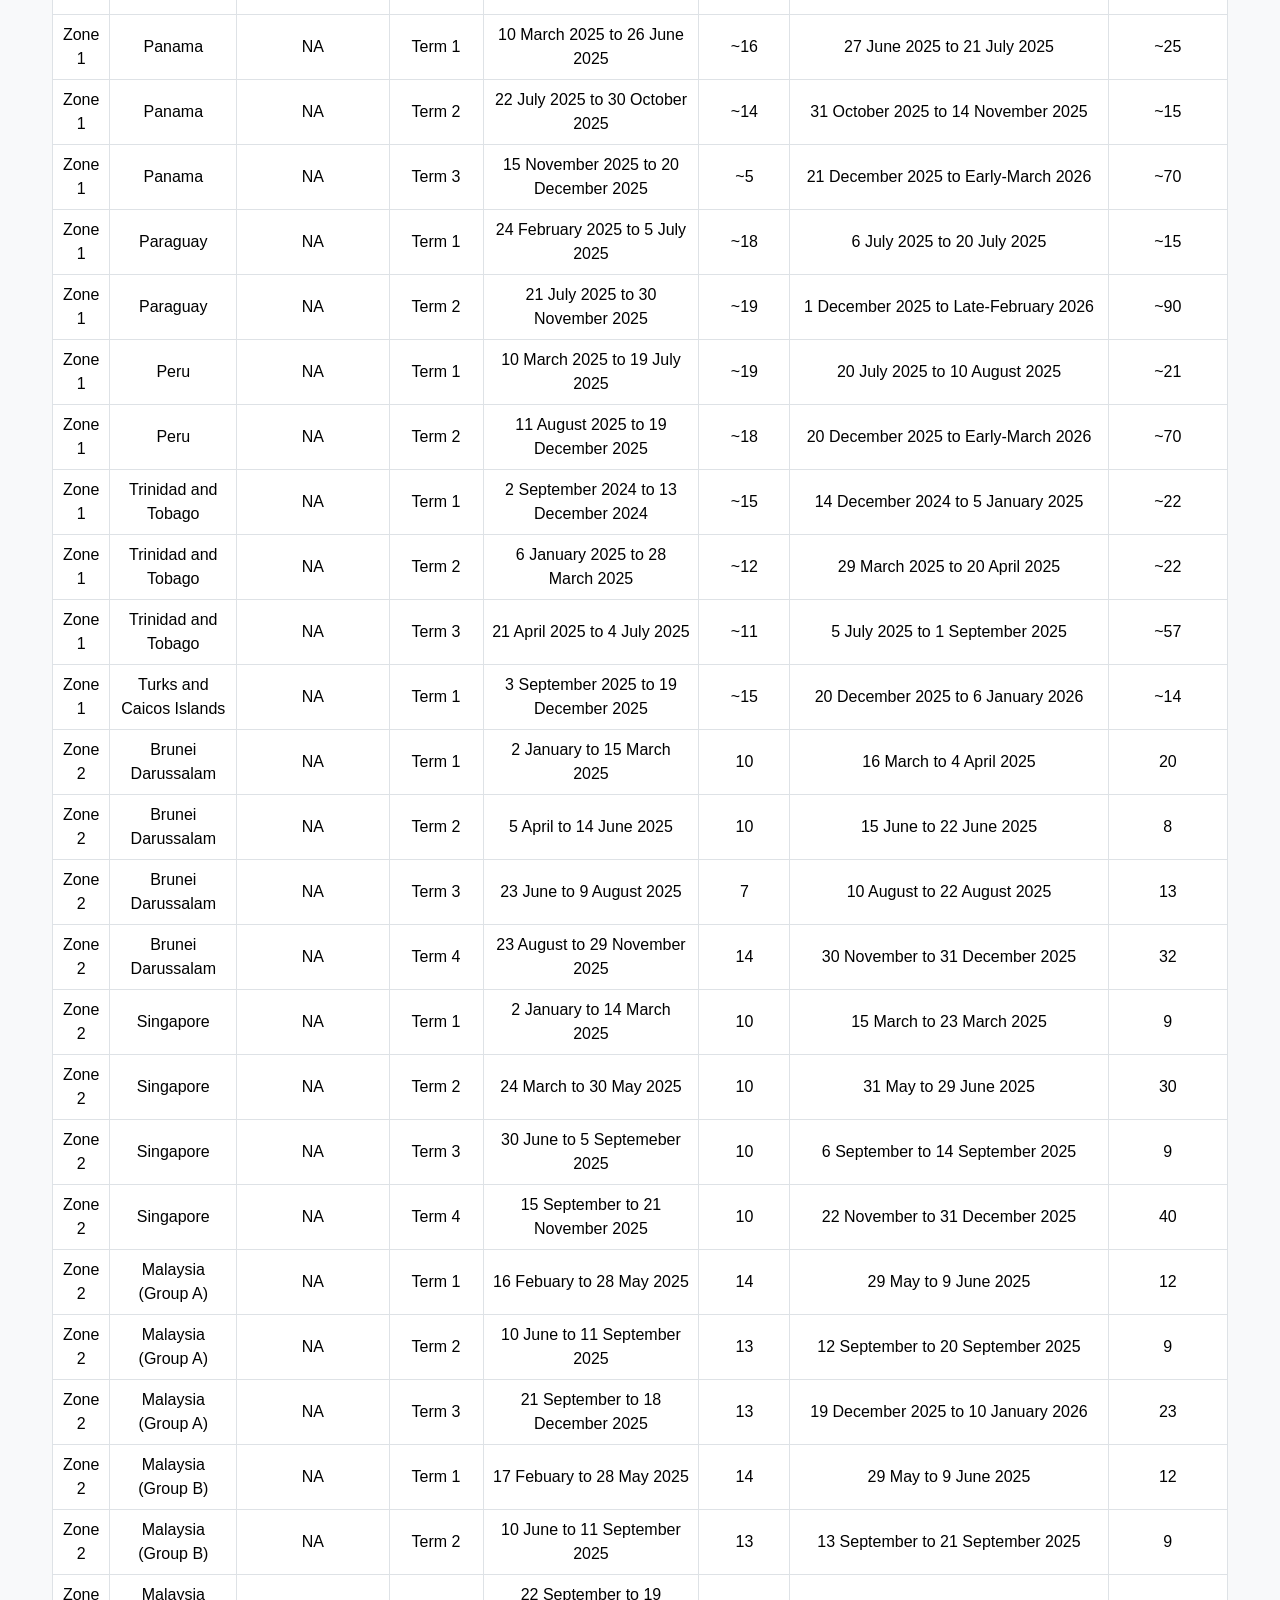
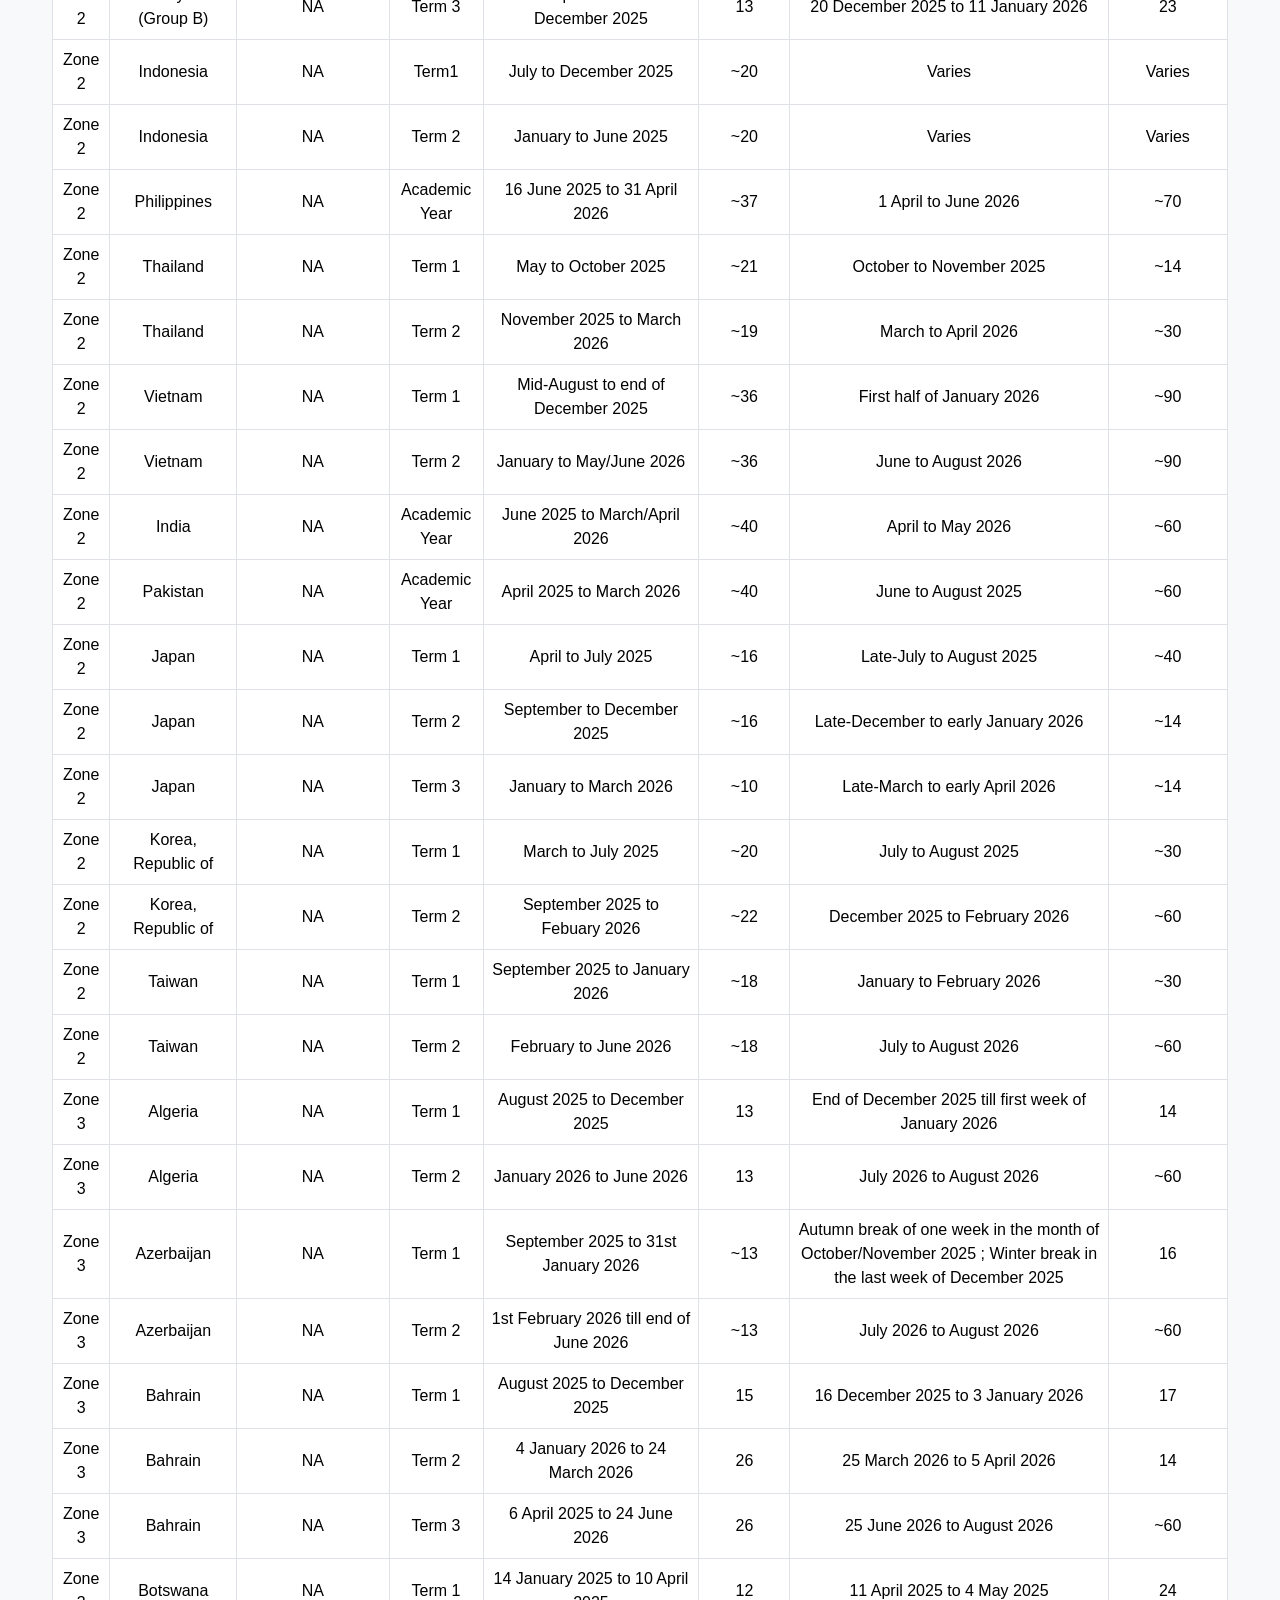
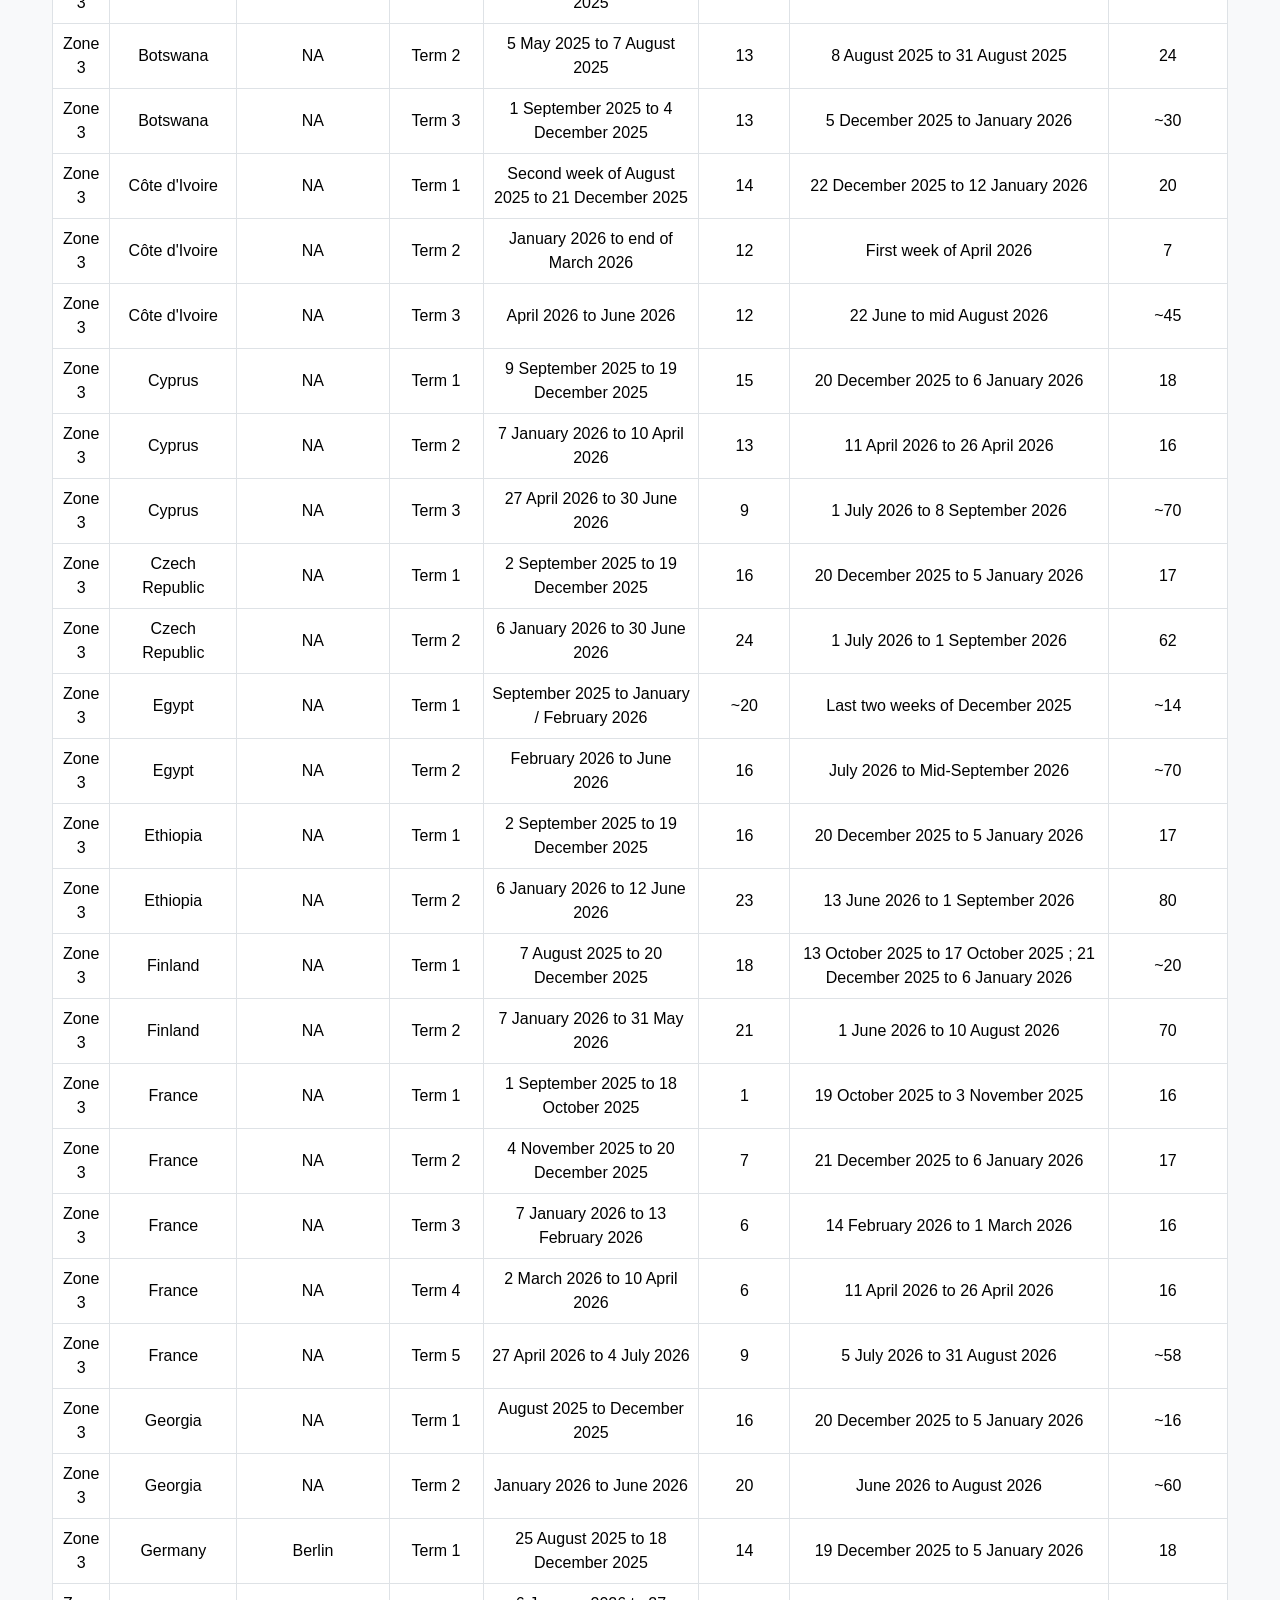
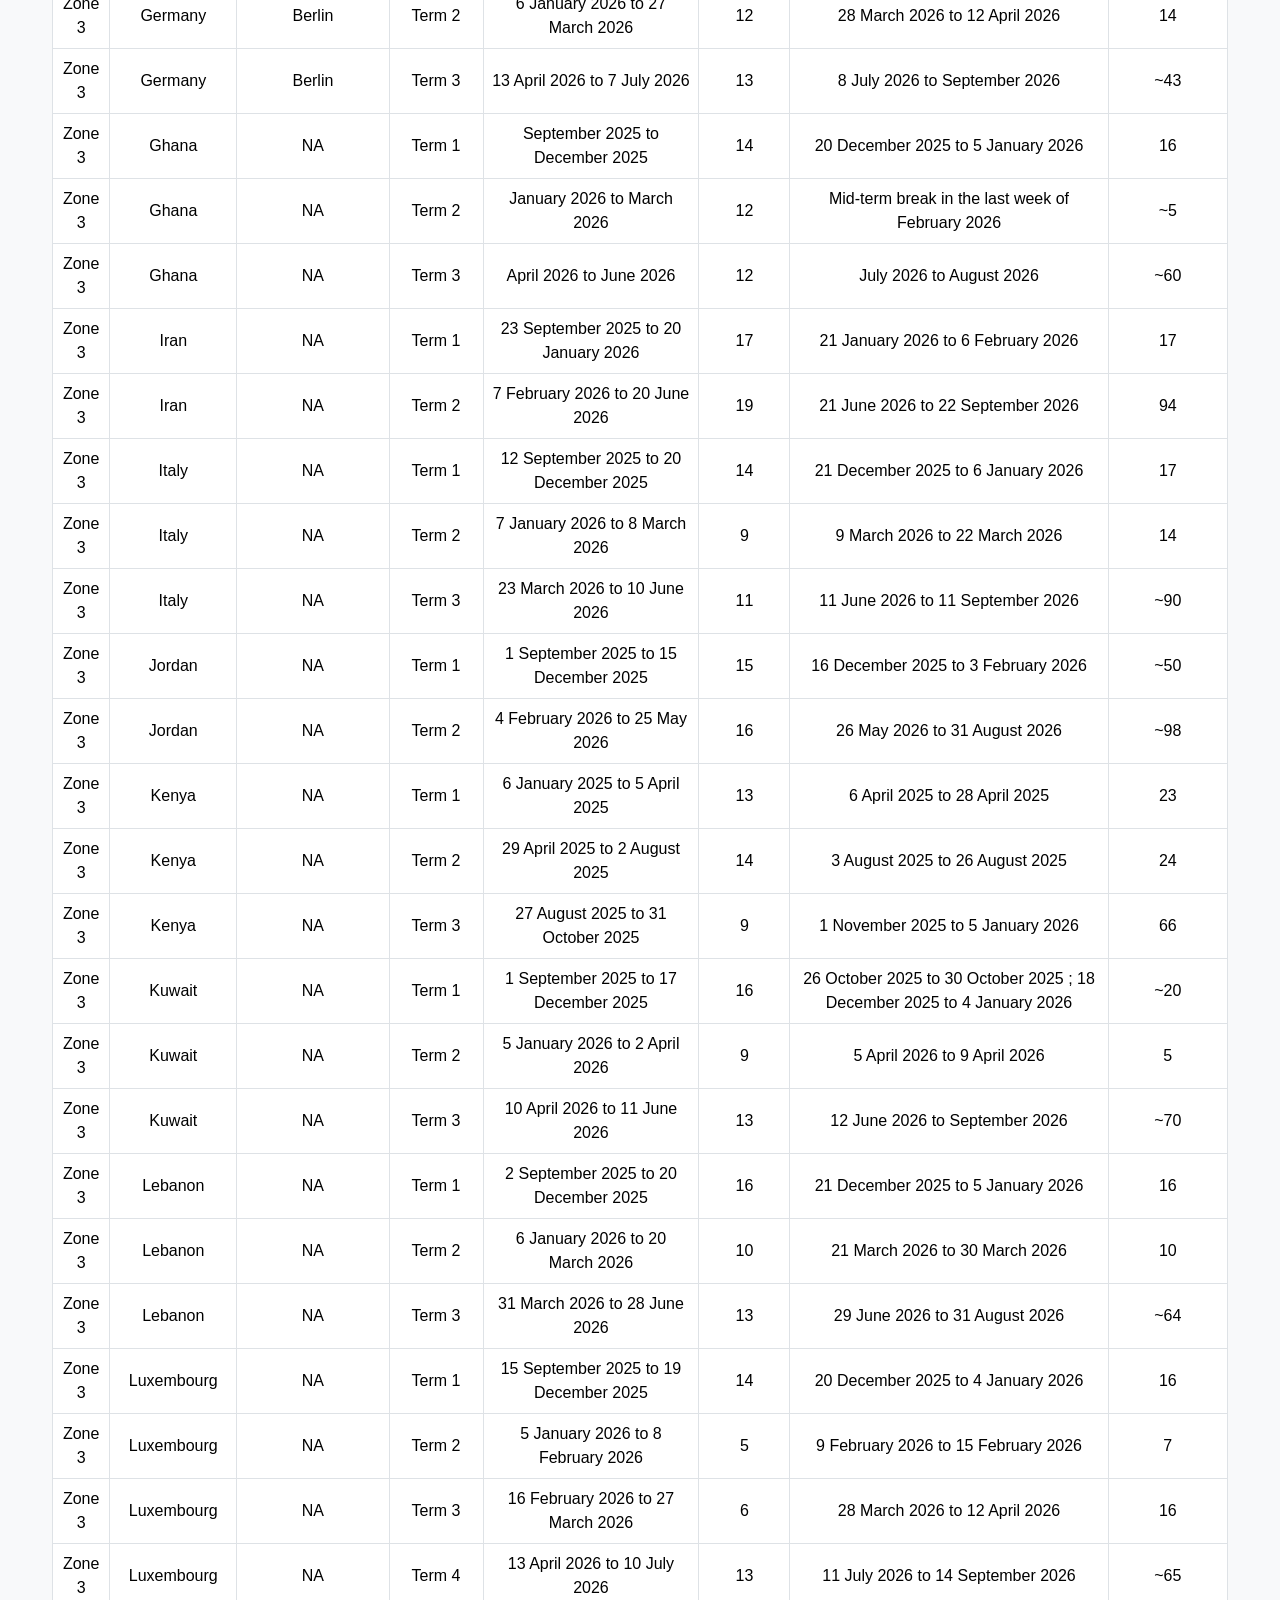
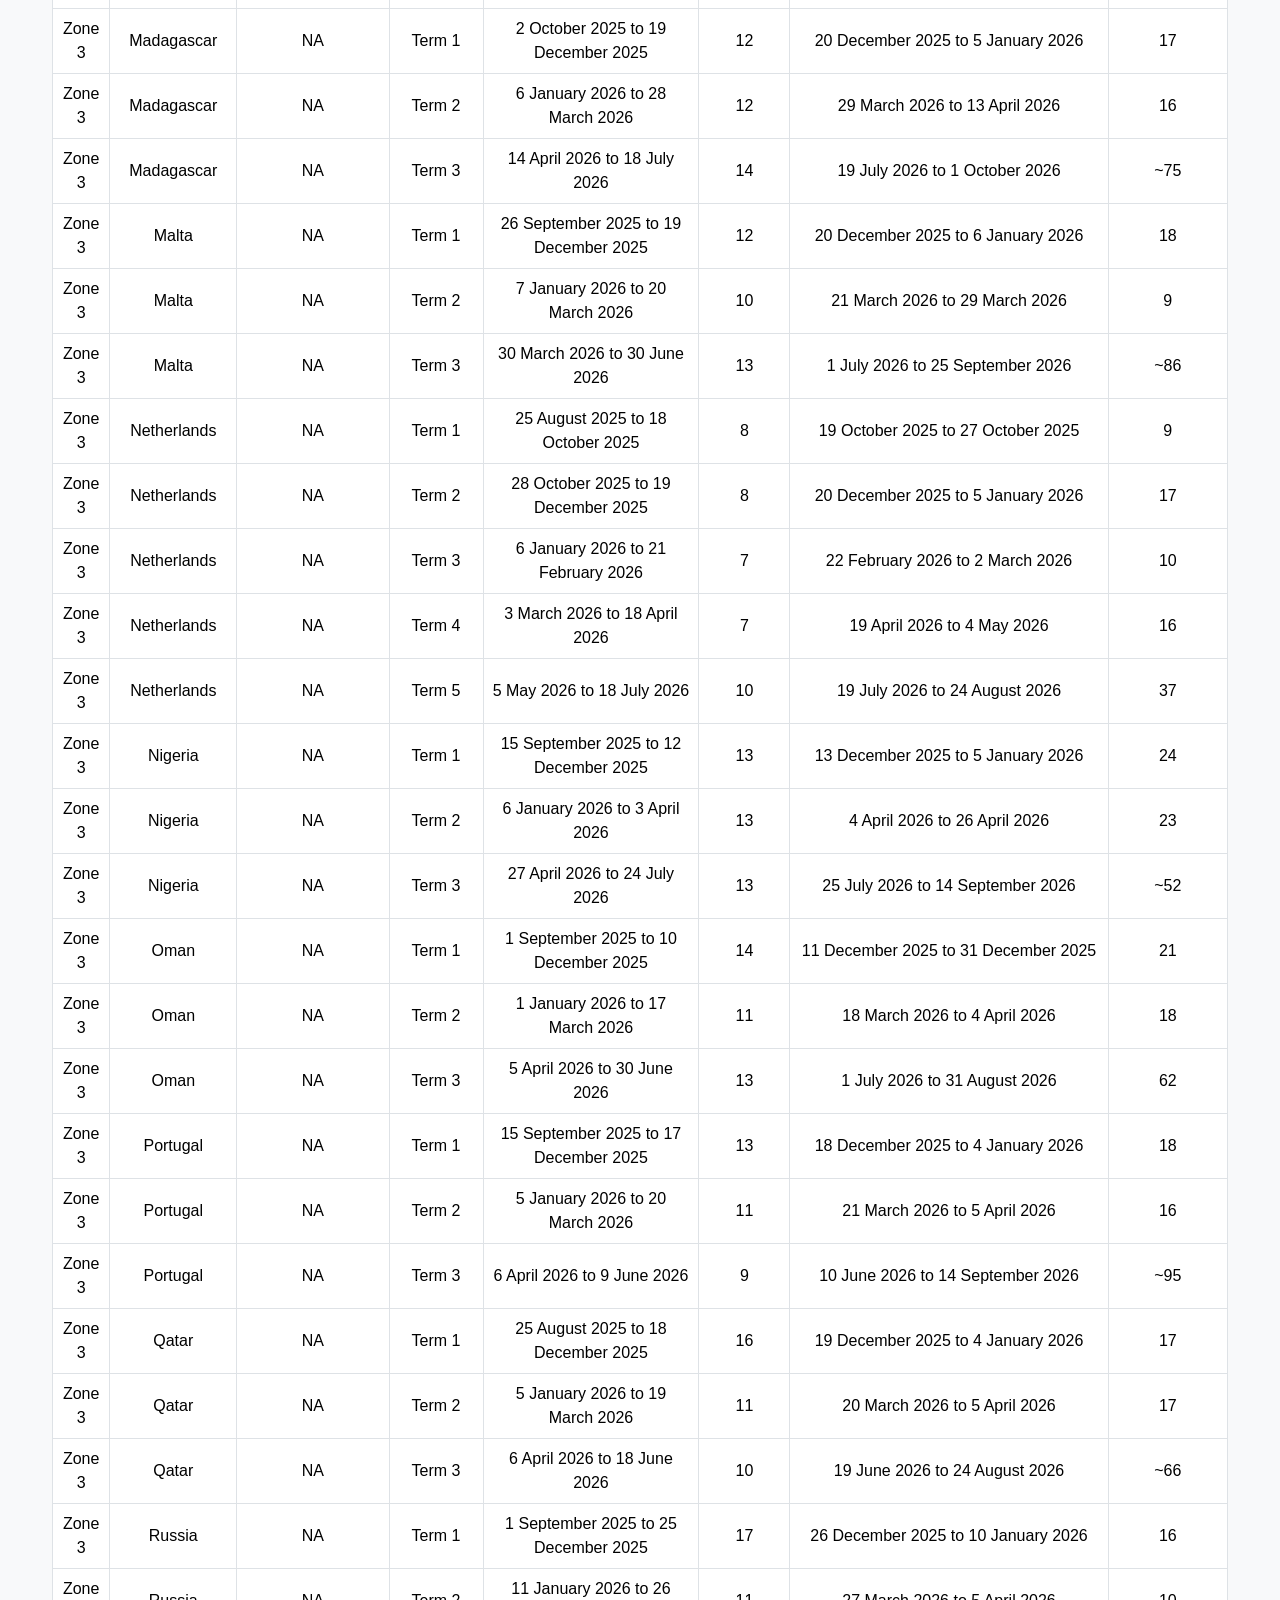
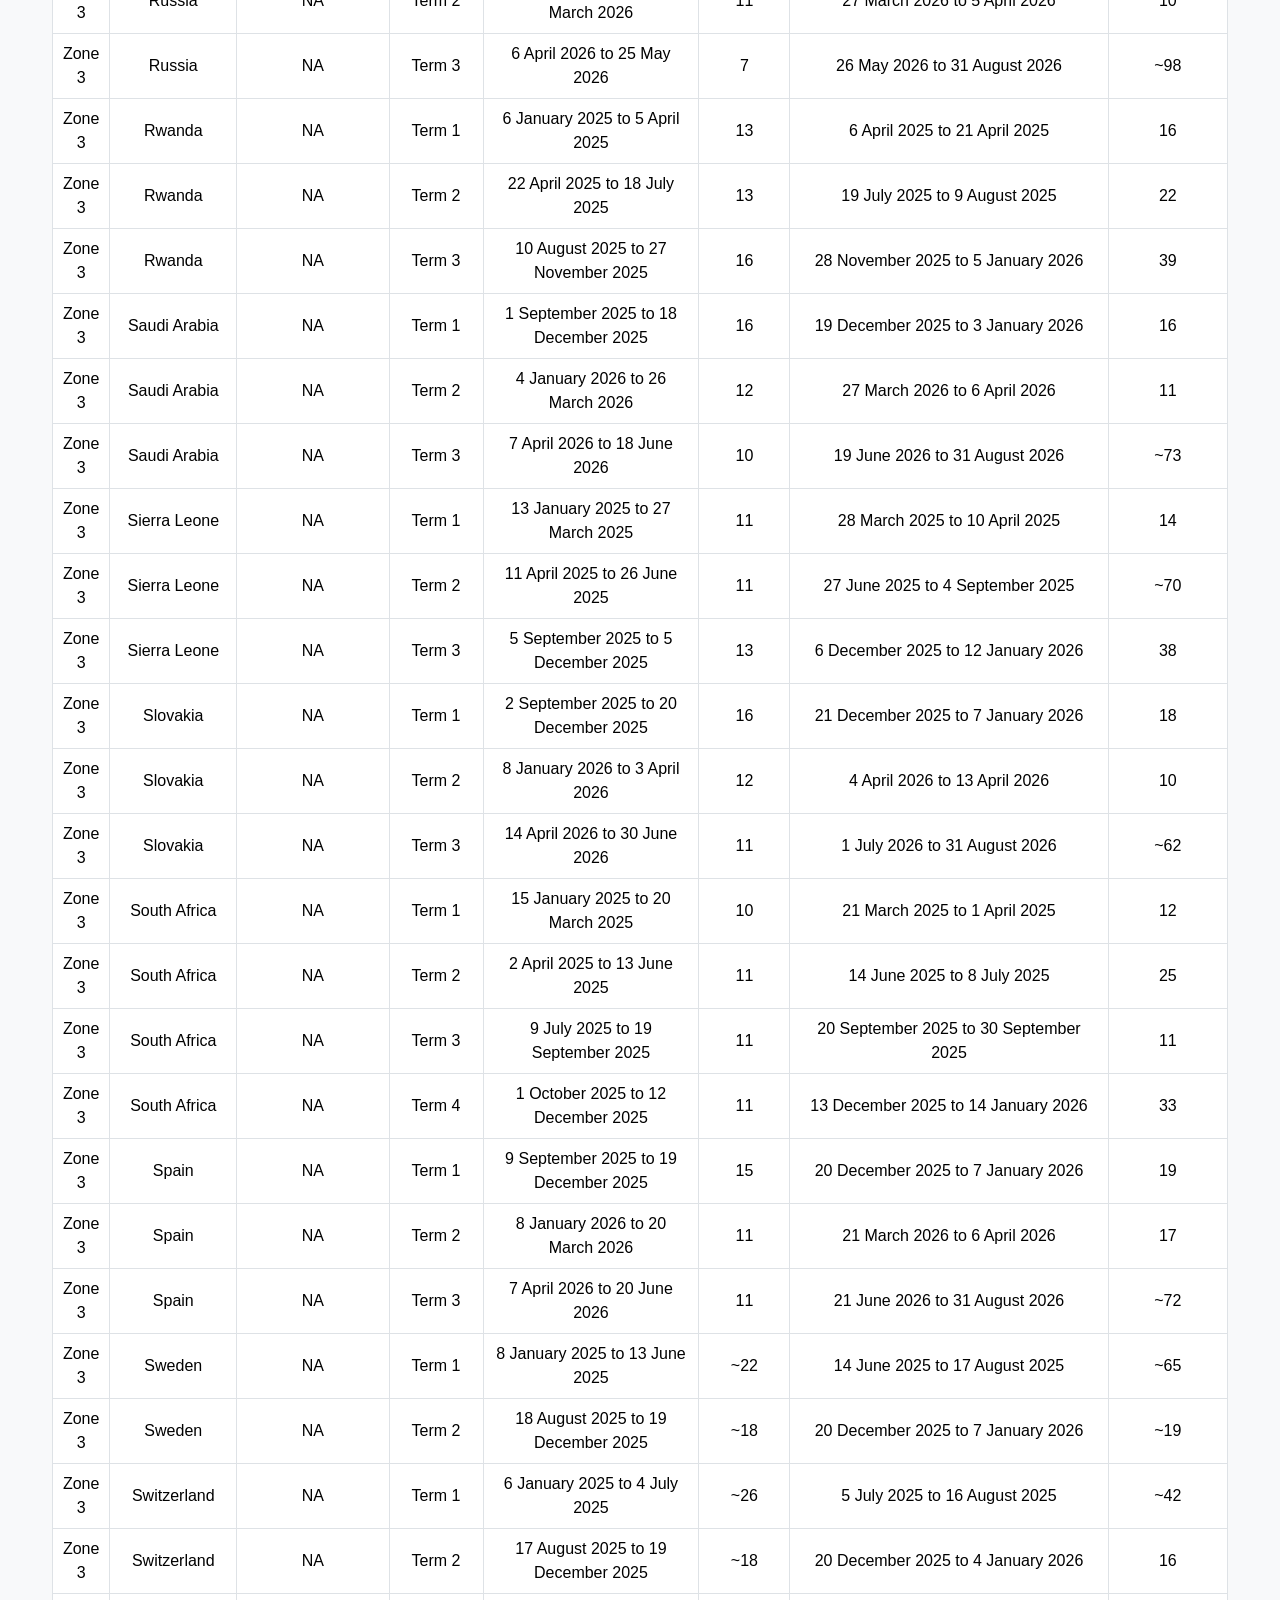
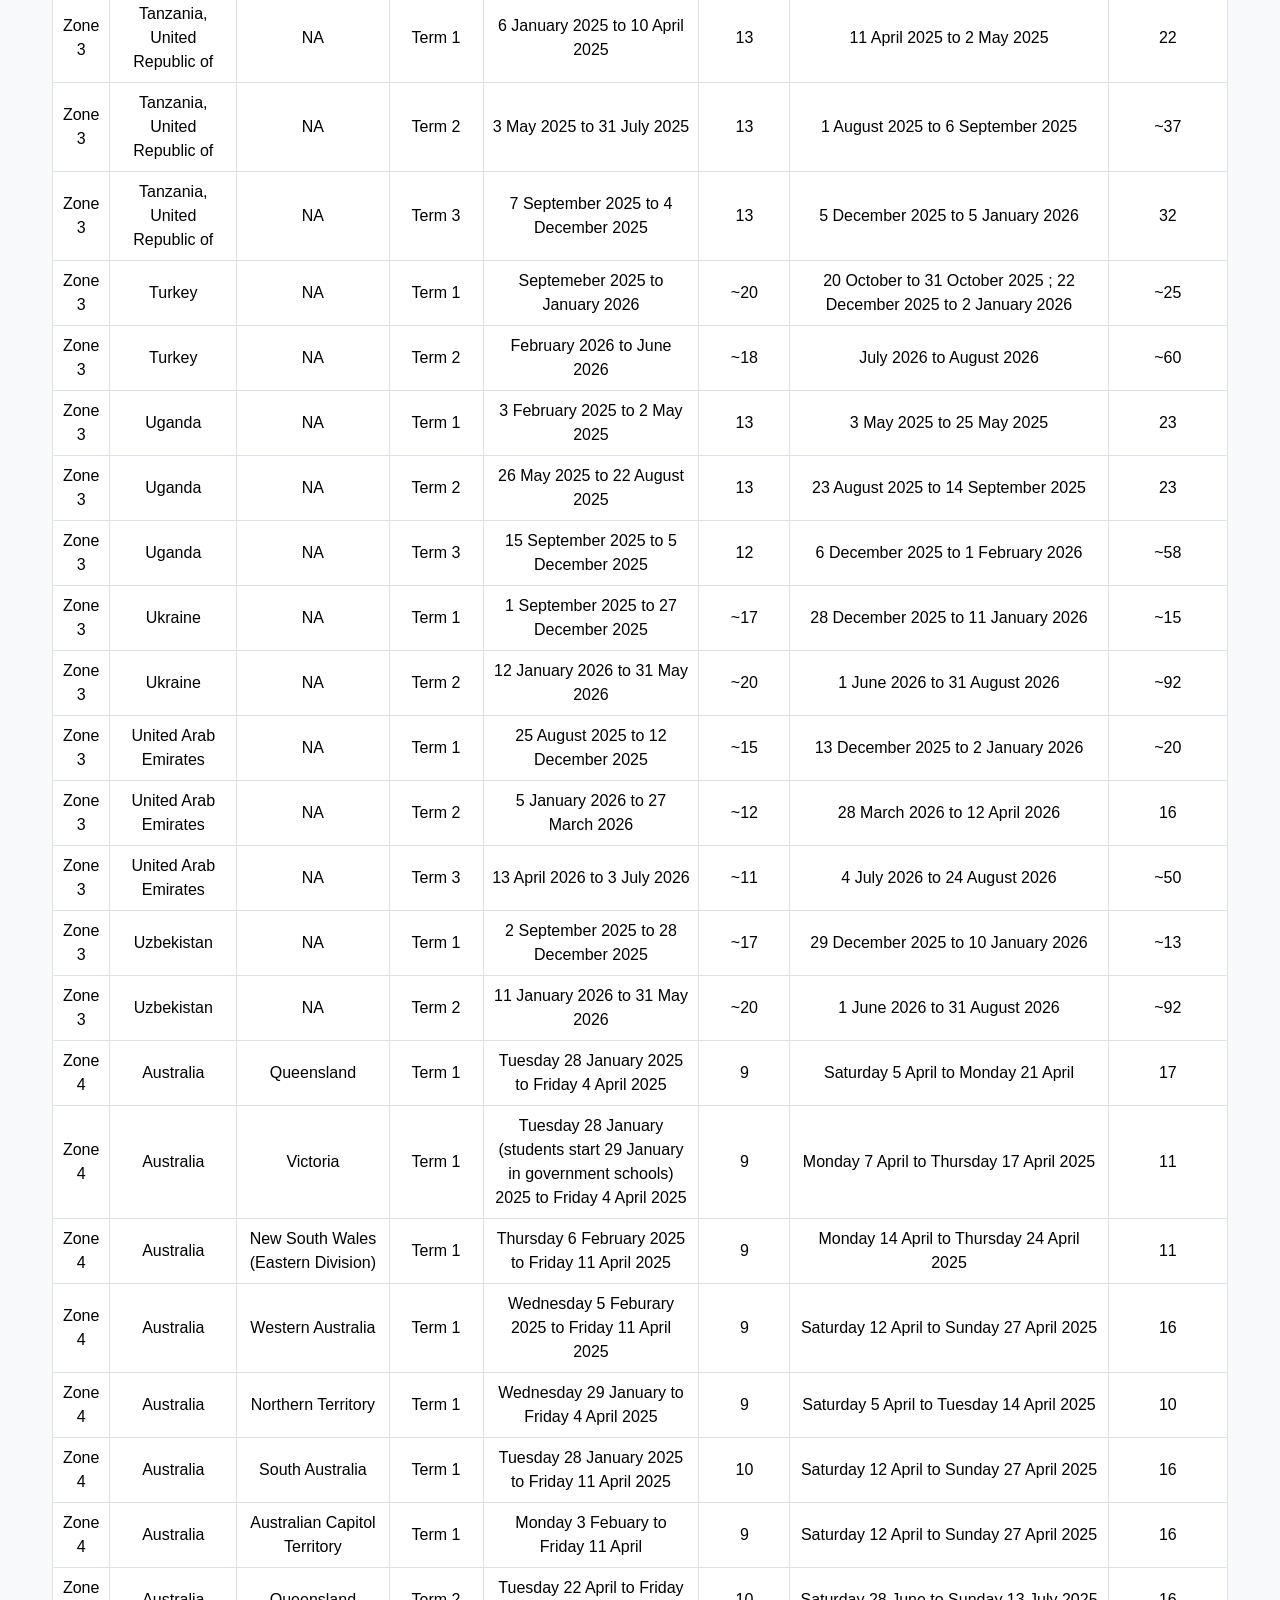
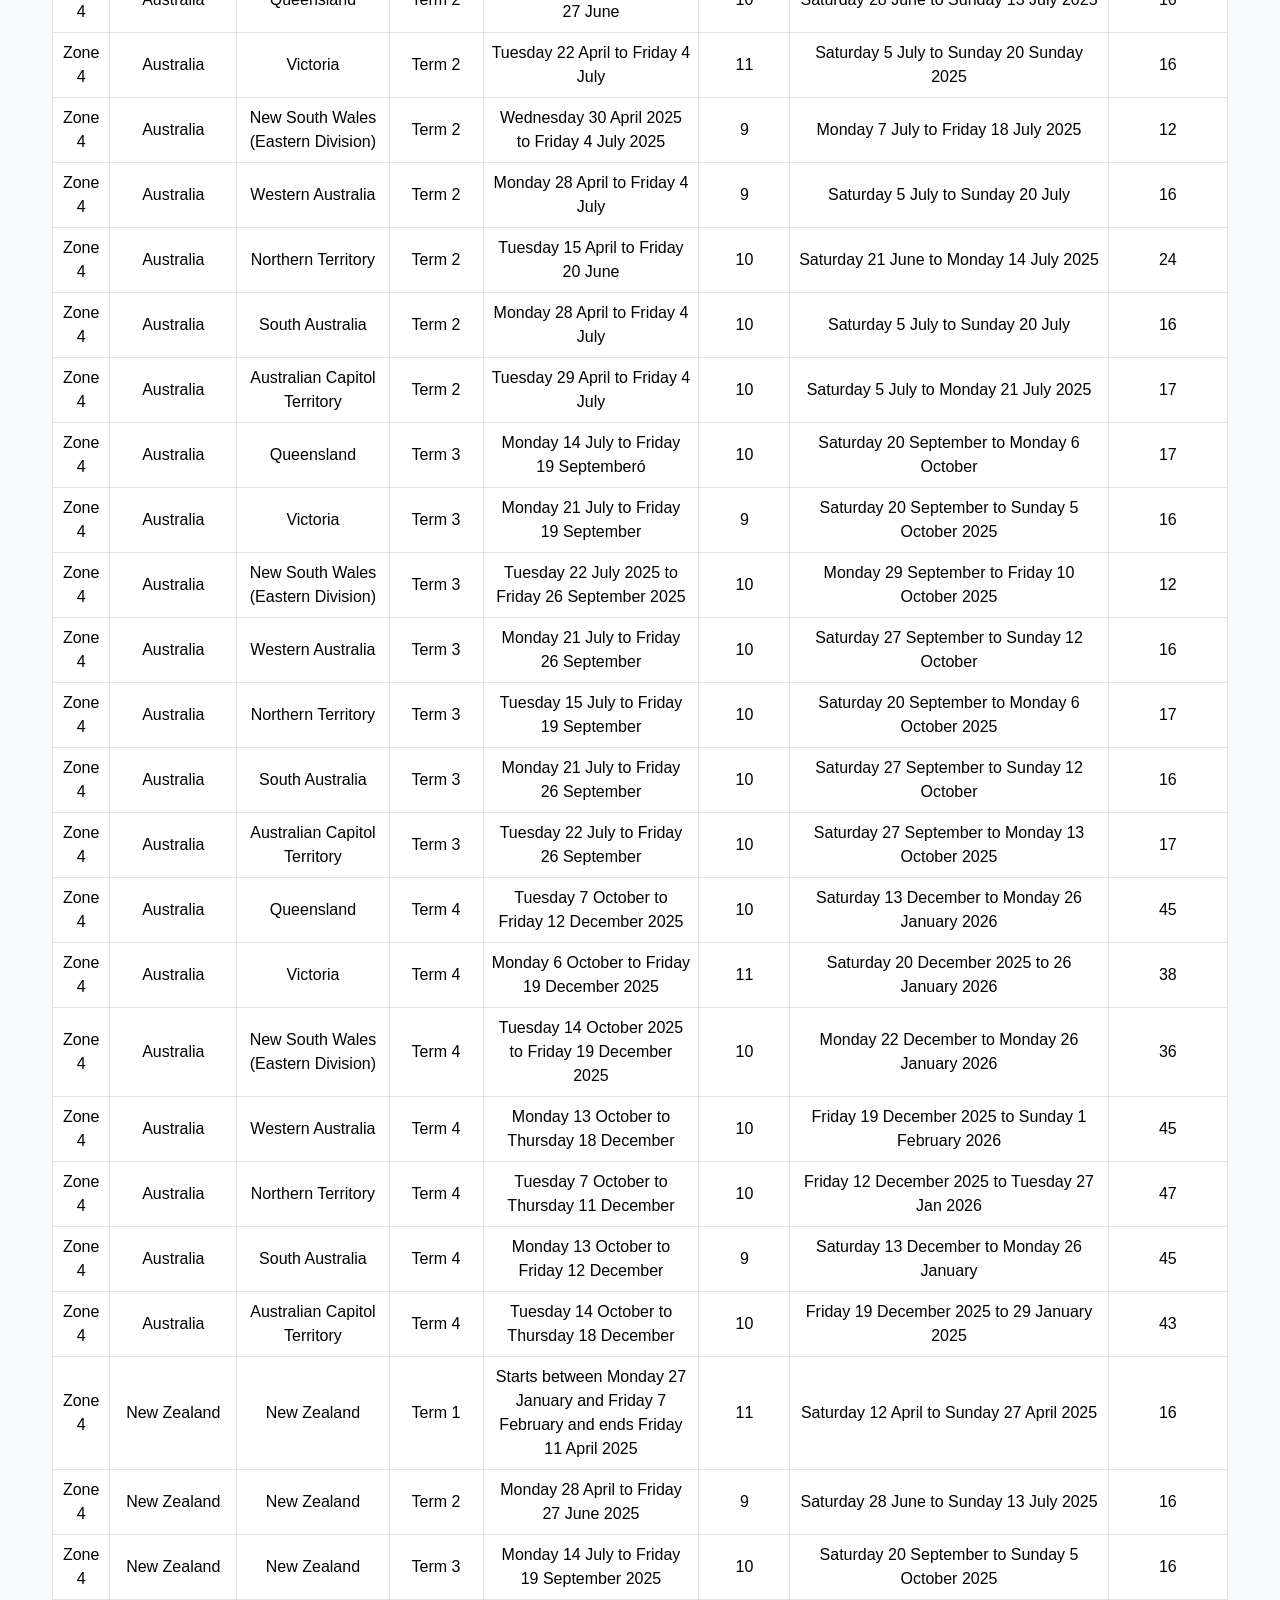
==== commit a7784c73: "Update index.html" ====
--- a/index.html
+++ b/index.html
@@ -19,7 +19,7 @@
     
     <!-- New label for the calendar year -->
     <div class="text-center my-4">
-      <h4 class="fw-bold">Calendar for Year 2025-2026</h4>
+      <h4 class="fw-bold">Calendar for School Year 2025-2026</h4>
     </div>
 
     <div class="filters mb-4">
--- a/css/styles.css
+++ b/css/styles.css
@@ -1,78 +1,79 @@
-body {
-  background-color: #f8f9fa;
-  padding-top: 80px;
-  font-family: 'Segoe UI', Tahoma, Geneva, Verdana, sans-serif;
-}
+  body {
+      background-color: #f8f9fa;
+      padding-top: 80px;
+      font-family: 'Segoe UI', Tahoma, Geneva, Verdana, sans-serif;
+    }
+  
+  /* Navbar styling */
+  .navbar {
+    background-color: #004080 !important;  /* Dark blue background */
+    box-shadow: 0 4px 8px rgba(0, 0, 0, 0.1);  /* Soft shadow for depth */
+    padding: 10px 20px;  /* Padding for a spacious look */
+  }
 
-/* Navbar styling */
-.navbar {
-background-color: #004080 !important;  /* Dark blue background */
-box-shadow: 0 4px 8px rgba(0, 0, 0, 0.1);  /* Soft shadow for depth */
-padding: 10px 20px;  /* Padding for a spacious look */
-}
+  .navbar .container-fluid {
+    display: flex;
+    justify-content: space-between;  /* Space between elements */
+    align-items: center;  /* Center content vertically */
+  }
 
-.navbar .container-fluid {
-display: flex;
-justify-content: space-between;  /* Space between elements */
-align-items: center;  /* Center content vertically */
-}
+  .navbar .fw-bold {
+    color: #ffffff;  /* White color for the title */
+    font-size: 24px;  /* Larger font size for better visibility */
+  }
 
-.navbar .fw-bold {
-color: #ffffff;  /* White color for the title */
-font-size: 24px;  /* Larger font size for better visibility */
-}
+  .navbar .navbar-toggler {
+    border-color: #ffffff;  /* White border for the toggle button */
+  }
 
-.navbar .navbar-toggler {
-border-color: #ffffff;  /* White border for the toggle button */
-}
+  .navbar .navbar-toggler-icon {
+    background-color: #ffffff;  /* White color for the hamburger icon */
+  }
 
-.navbar .navbar-toggler-icon {
-background-color: #ffffff;  /* White color for the hamburger icon */
-}
+  .navbar-nav .nav-link {
+    color: #ffffff !important;  /* White links */
+    font-weight: 500;  /* Slightly lighter font weight */
+    margin-left: 15px;  /* Space between links */
+  }
 
-.navbar-nav .nav-link {
-color: #ffffff !important;  /* White links */
-font-weight: 500;  /* Slightly lighter font weight */
-margin-left: 15px;  /* Space between links */
-}
+  .navbar-nav .nav-link:hover {
+    color: #cce5ff !important;  /* Light blue hover effect */
+    transition: color 0.3s;
+  }
 
-.navbar-nav .nav-link:hover {
-color: #cce5ff !important;  /* Light blue hover effect */
-transition: color 0.3s;
-}
+  .dashboard-content {
+    max-width: 1200px;
+    margin: auto;
+  }
+  
+  .table thead th {
+    vertical-align: middle;
+  }
+  
+  .table td, .table th {
+    vertical-align: middle;
+  }
+  
+  .filters select {
+    background-color: #fff;
+    border: 1px solid #ccc;
+  }
+  
+  .filters .form-label {
+    font-weight: 600;
+  }
 
-.dashboard-content {
-max-width: 1200px;
-margin: auto;
-}
-
-.table thead th {
-vertical-align: middle;
-}
-
-.table td, .table th {
-vertical-align: middle;
-}
-
-.filters select {
-background-color: #fff;
-border: 1px solid #ccc;
-}
-
-.filters .form-label {
-font-weight: 600;
-}
-
-.filters {
-display: flex;
-justify-content: space-between;
-gap: 20px;
-margin-bottom: 30px;
-flex-wrap: wrap;
-width: 100%;
-}
-
-.filters > div {
-flex: 1;
-min-width: 220px;
-}
+  .filters {
+    display: flex;
+    justify-content: space-between;
+    gap: 20px;
+    margin-bottom: 30px;
+    flex-wrap: wrap;
+    width: 100%;
+  }
+  
+  .filters > div {
+    flex: 1;
+    min-width: 220px;
+  }
+  
